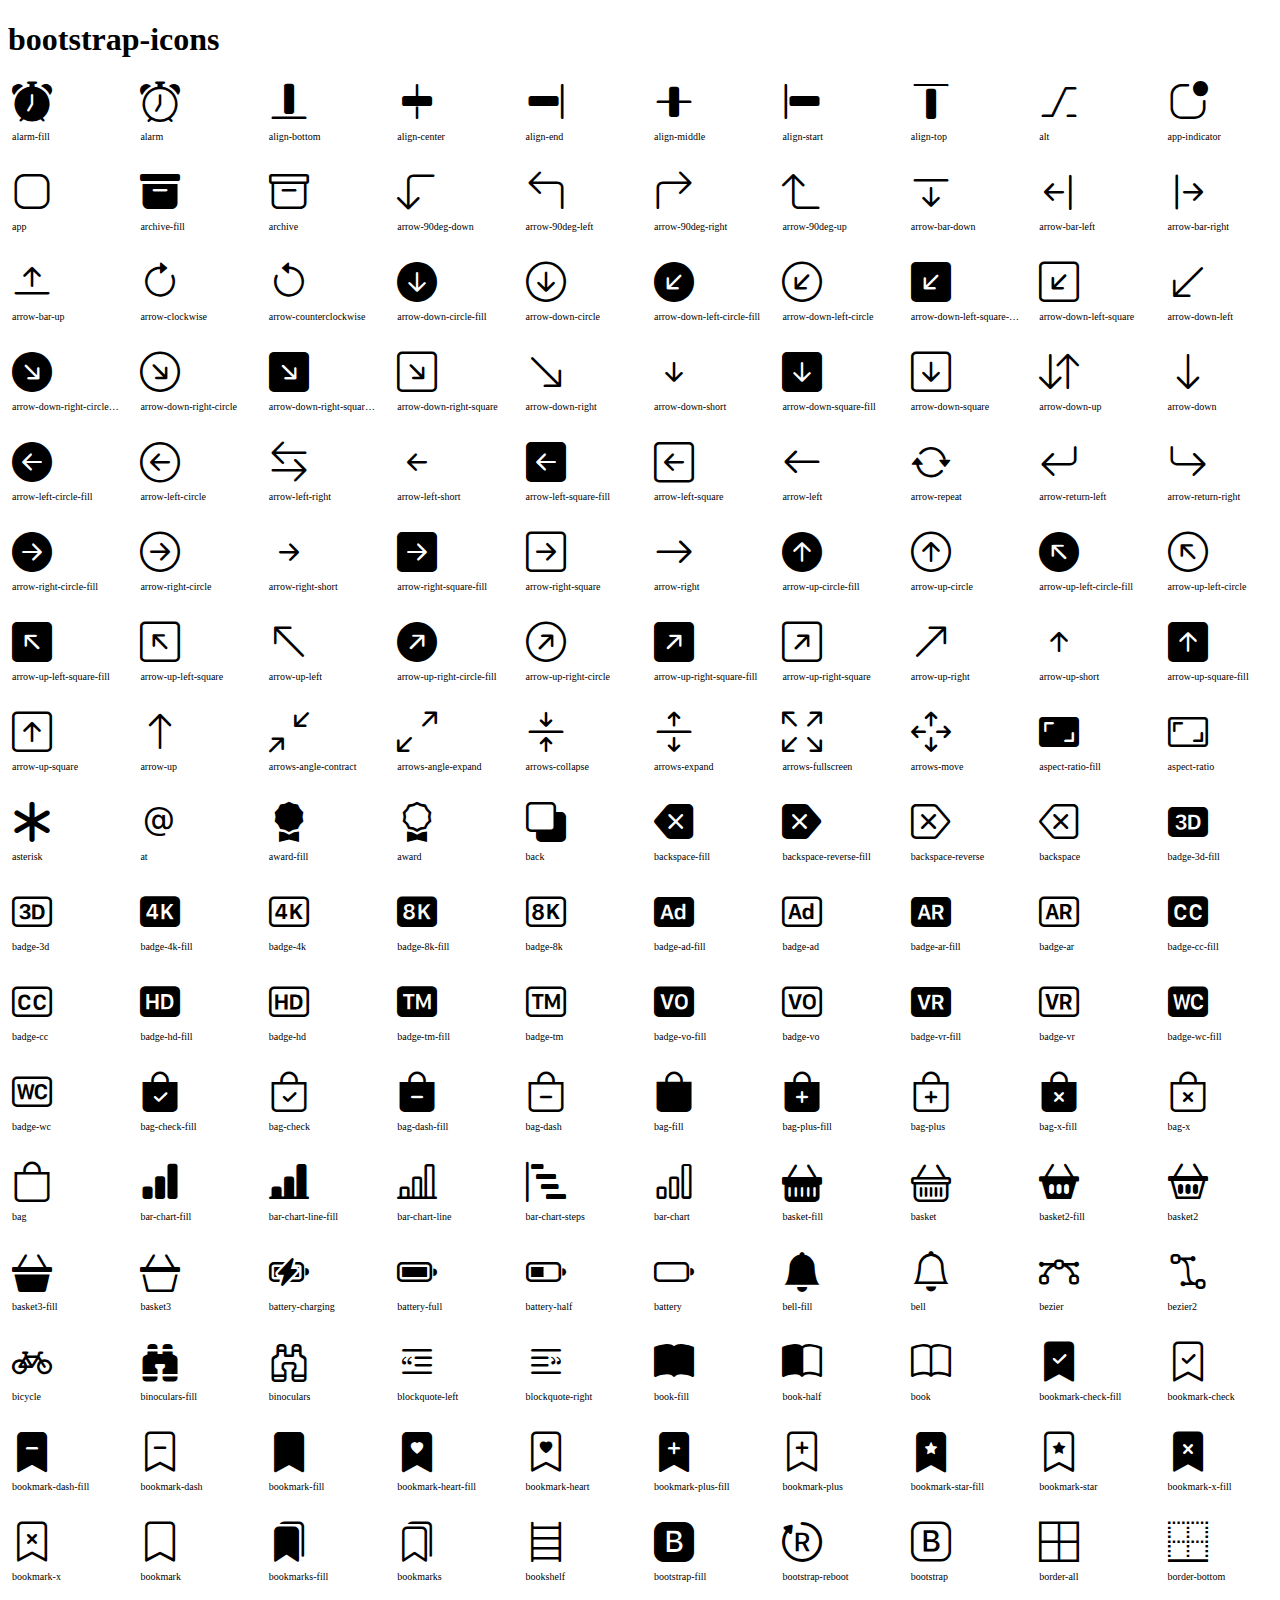
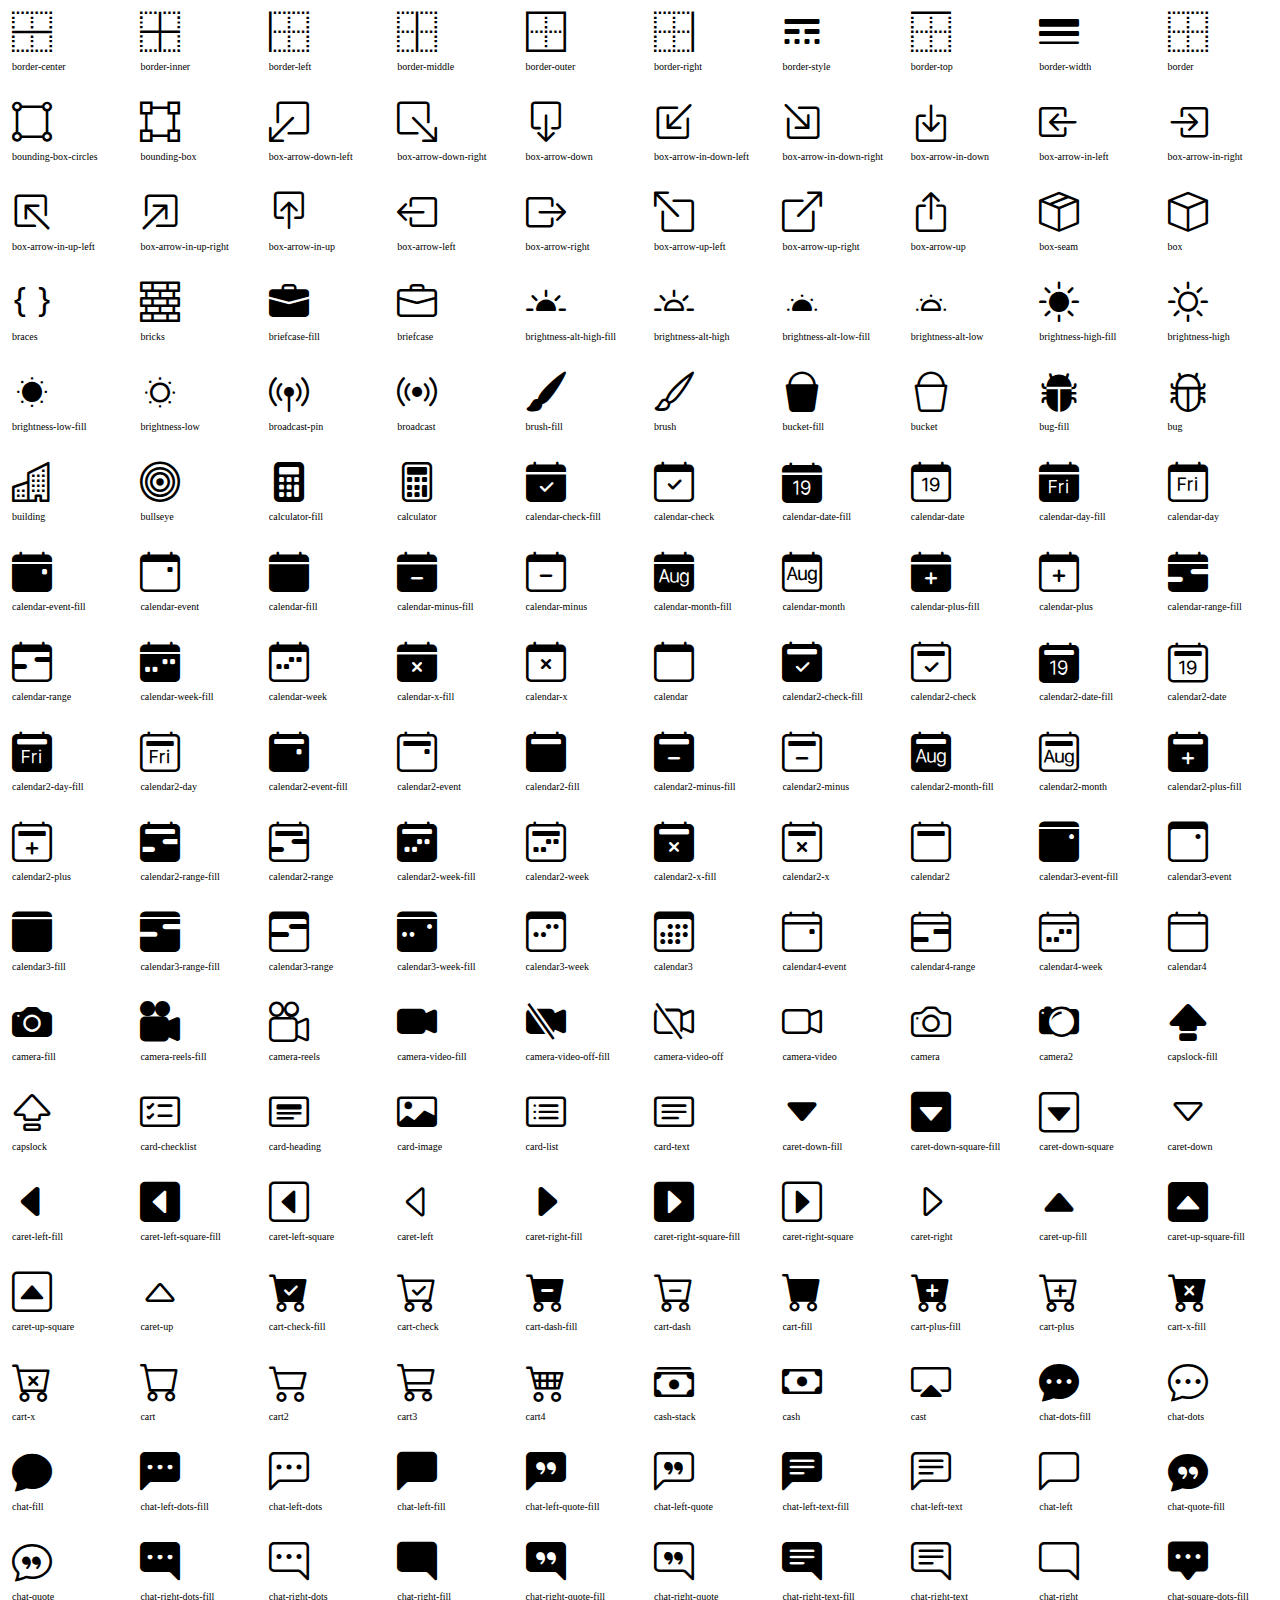
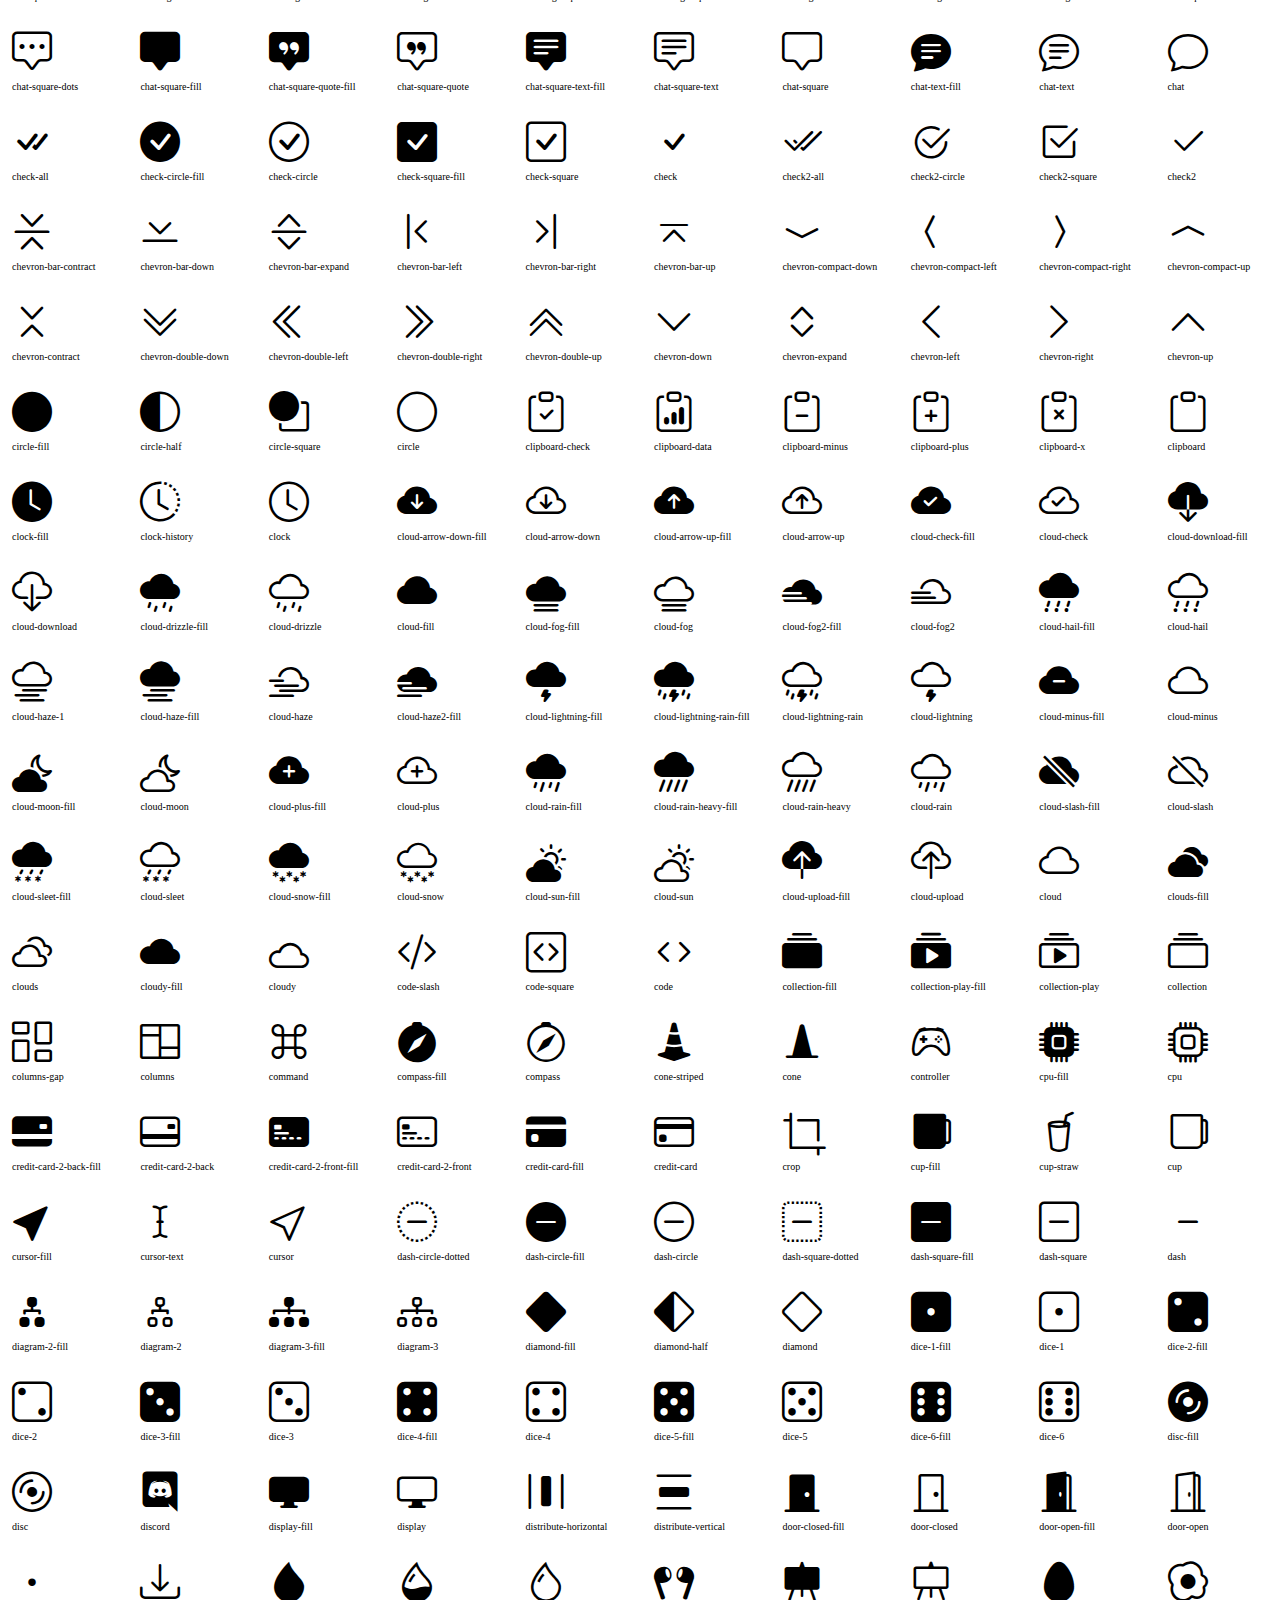
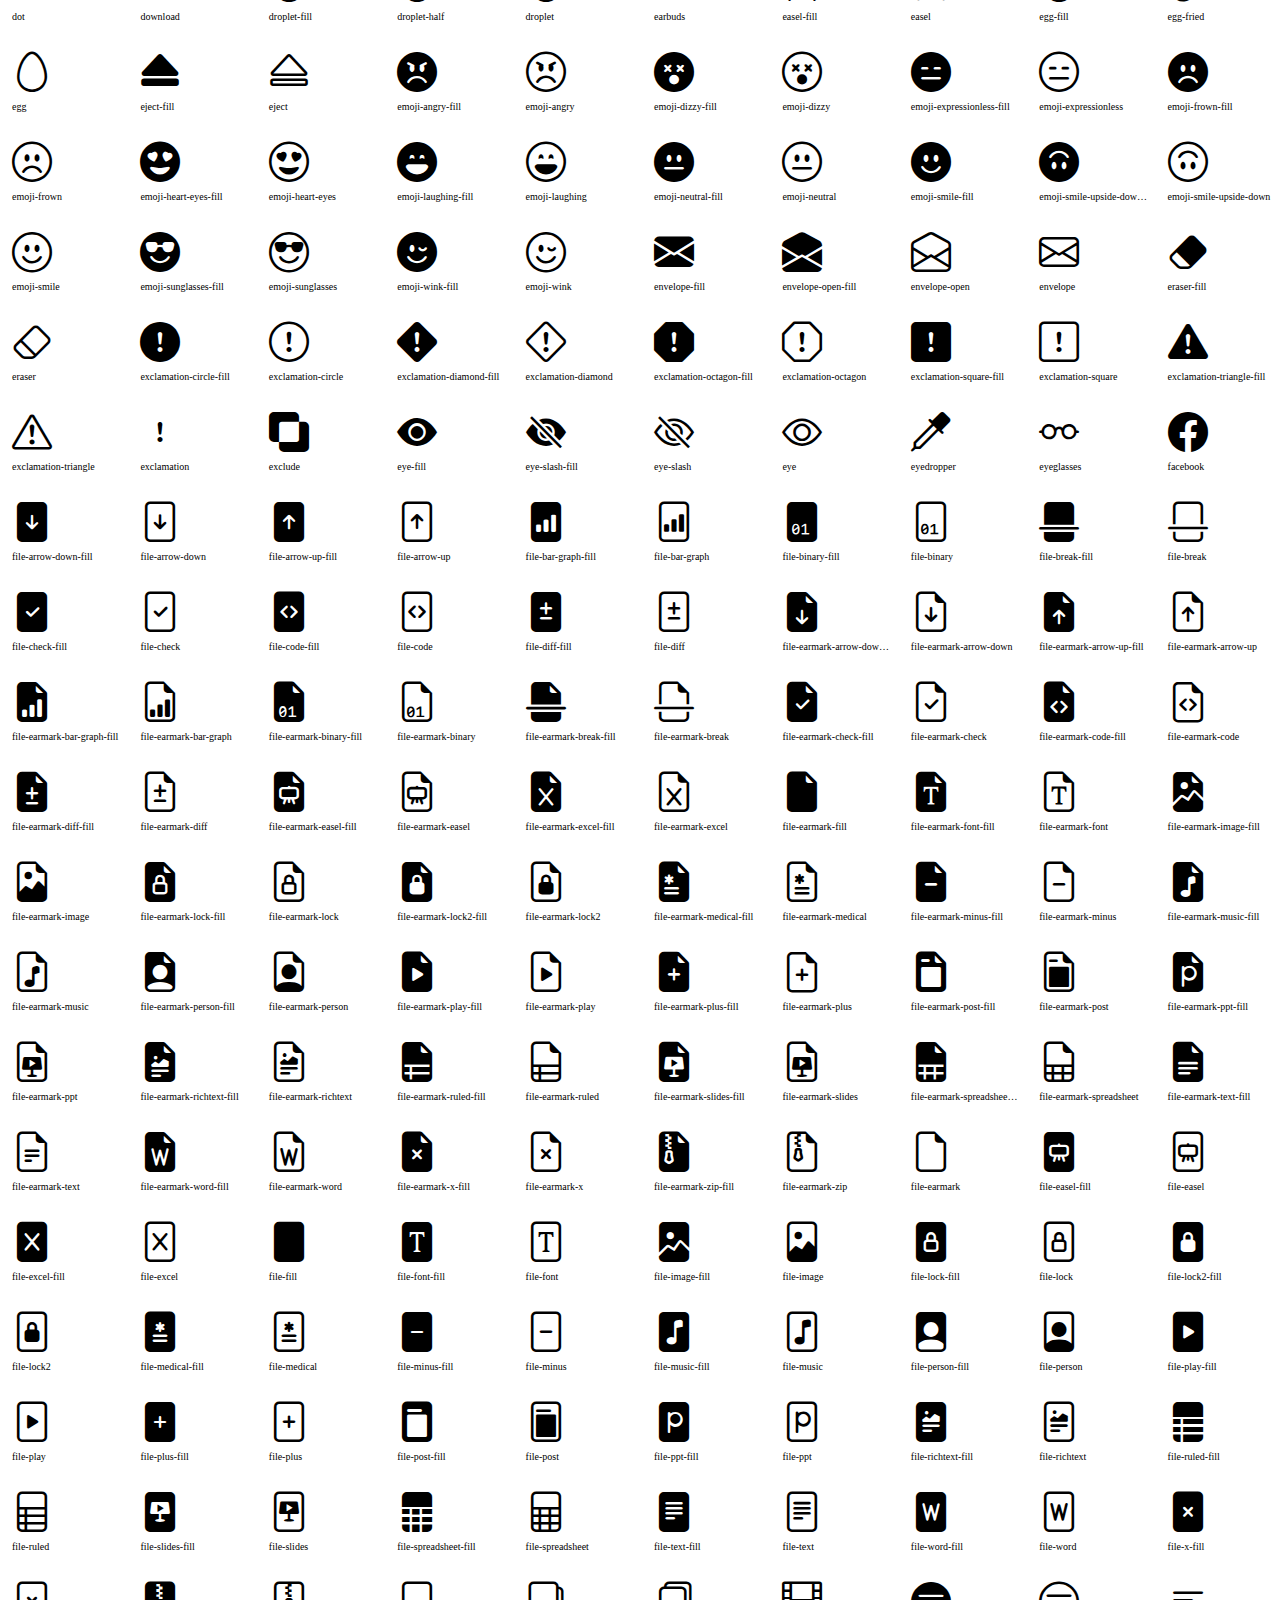
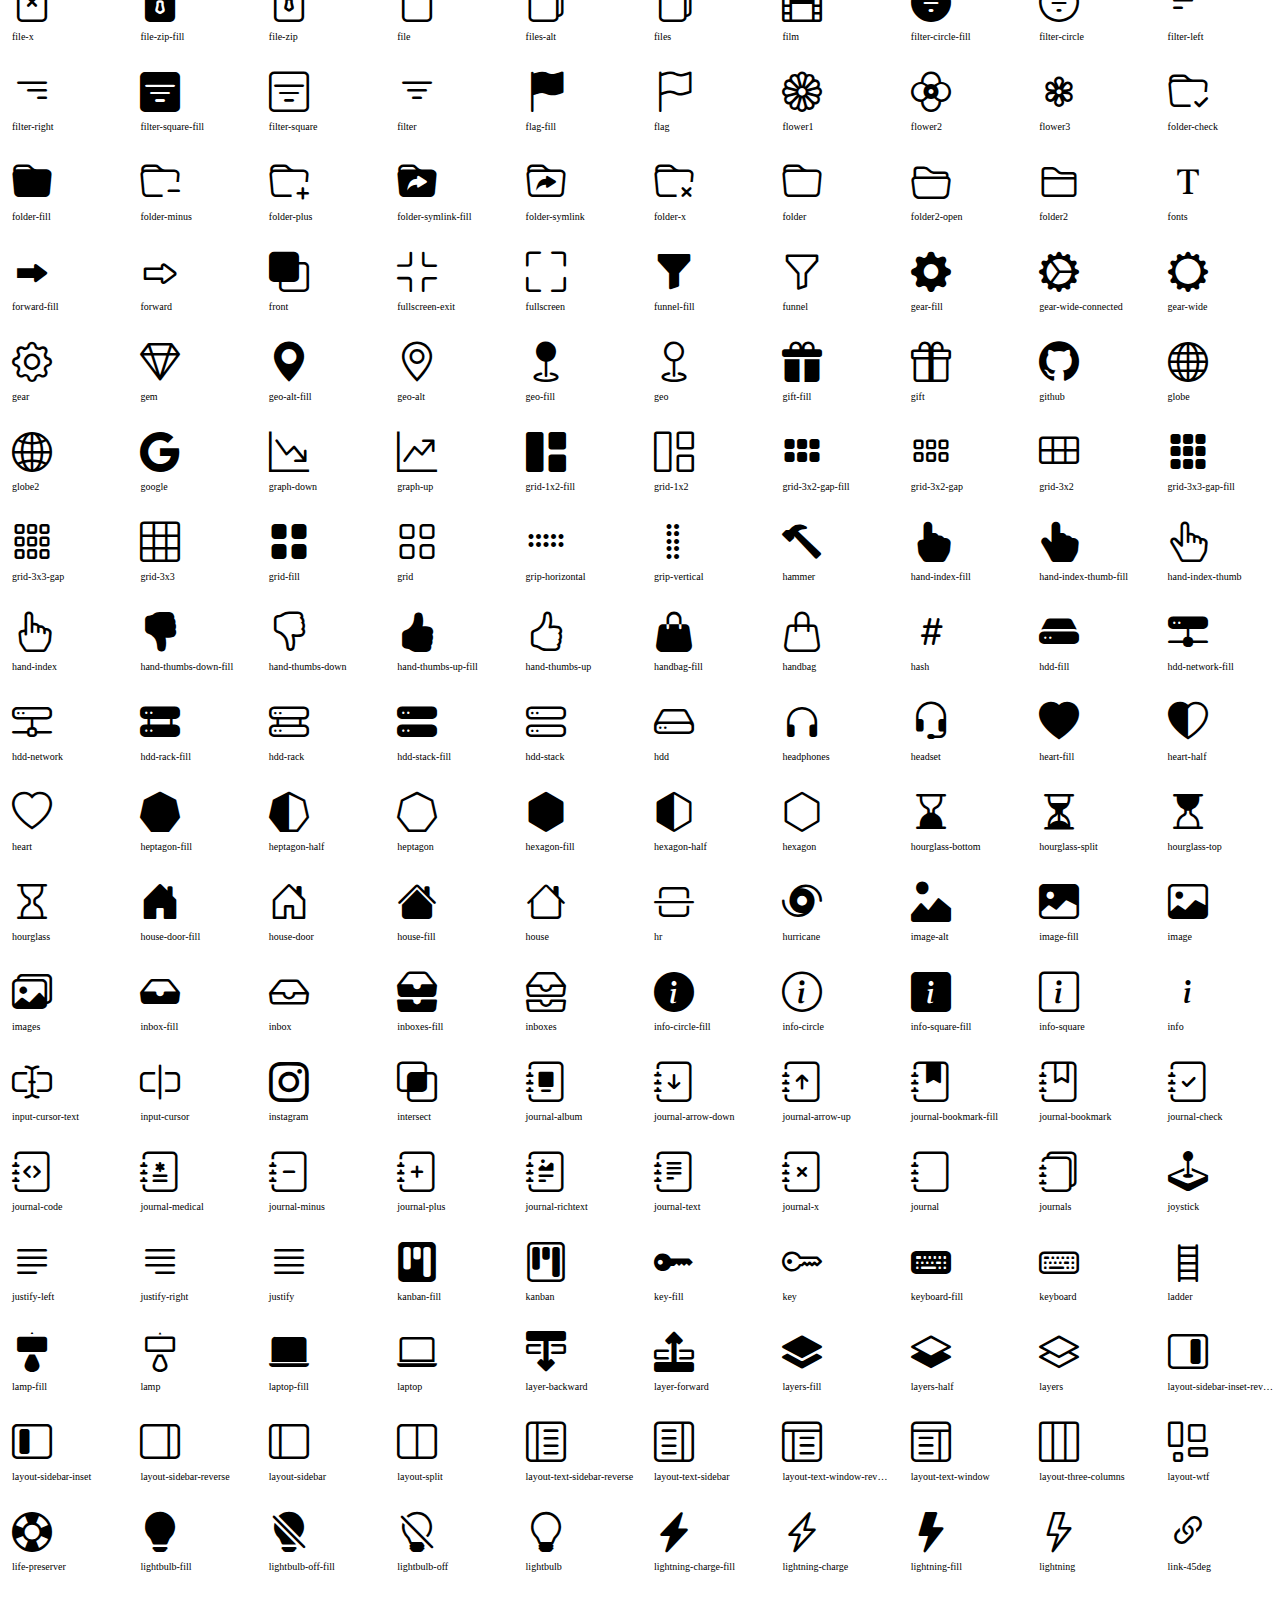
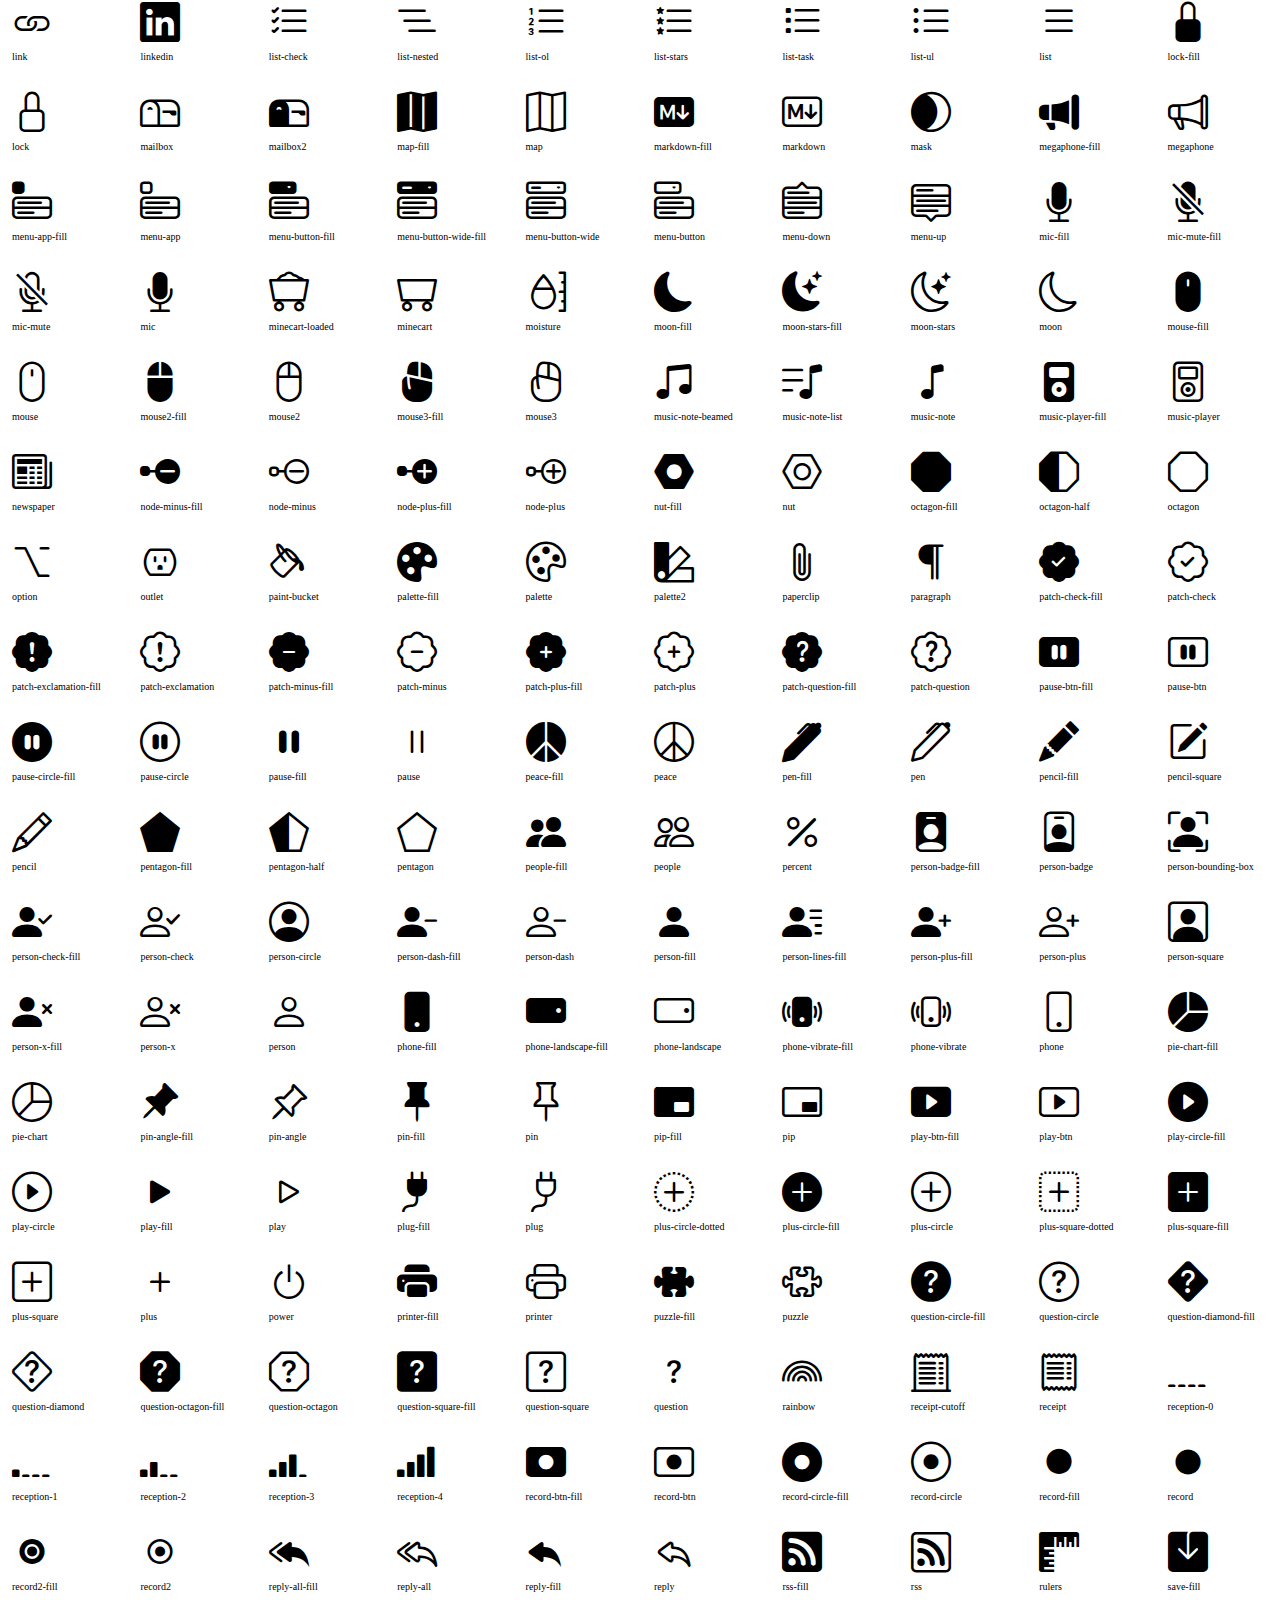
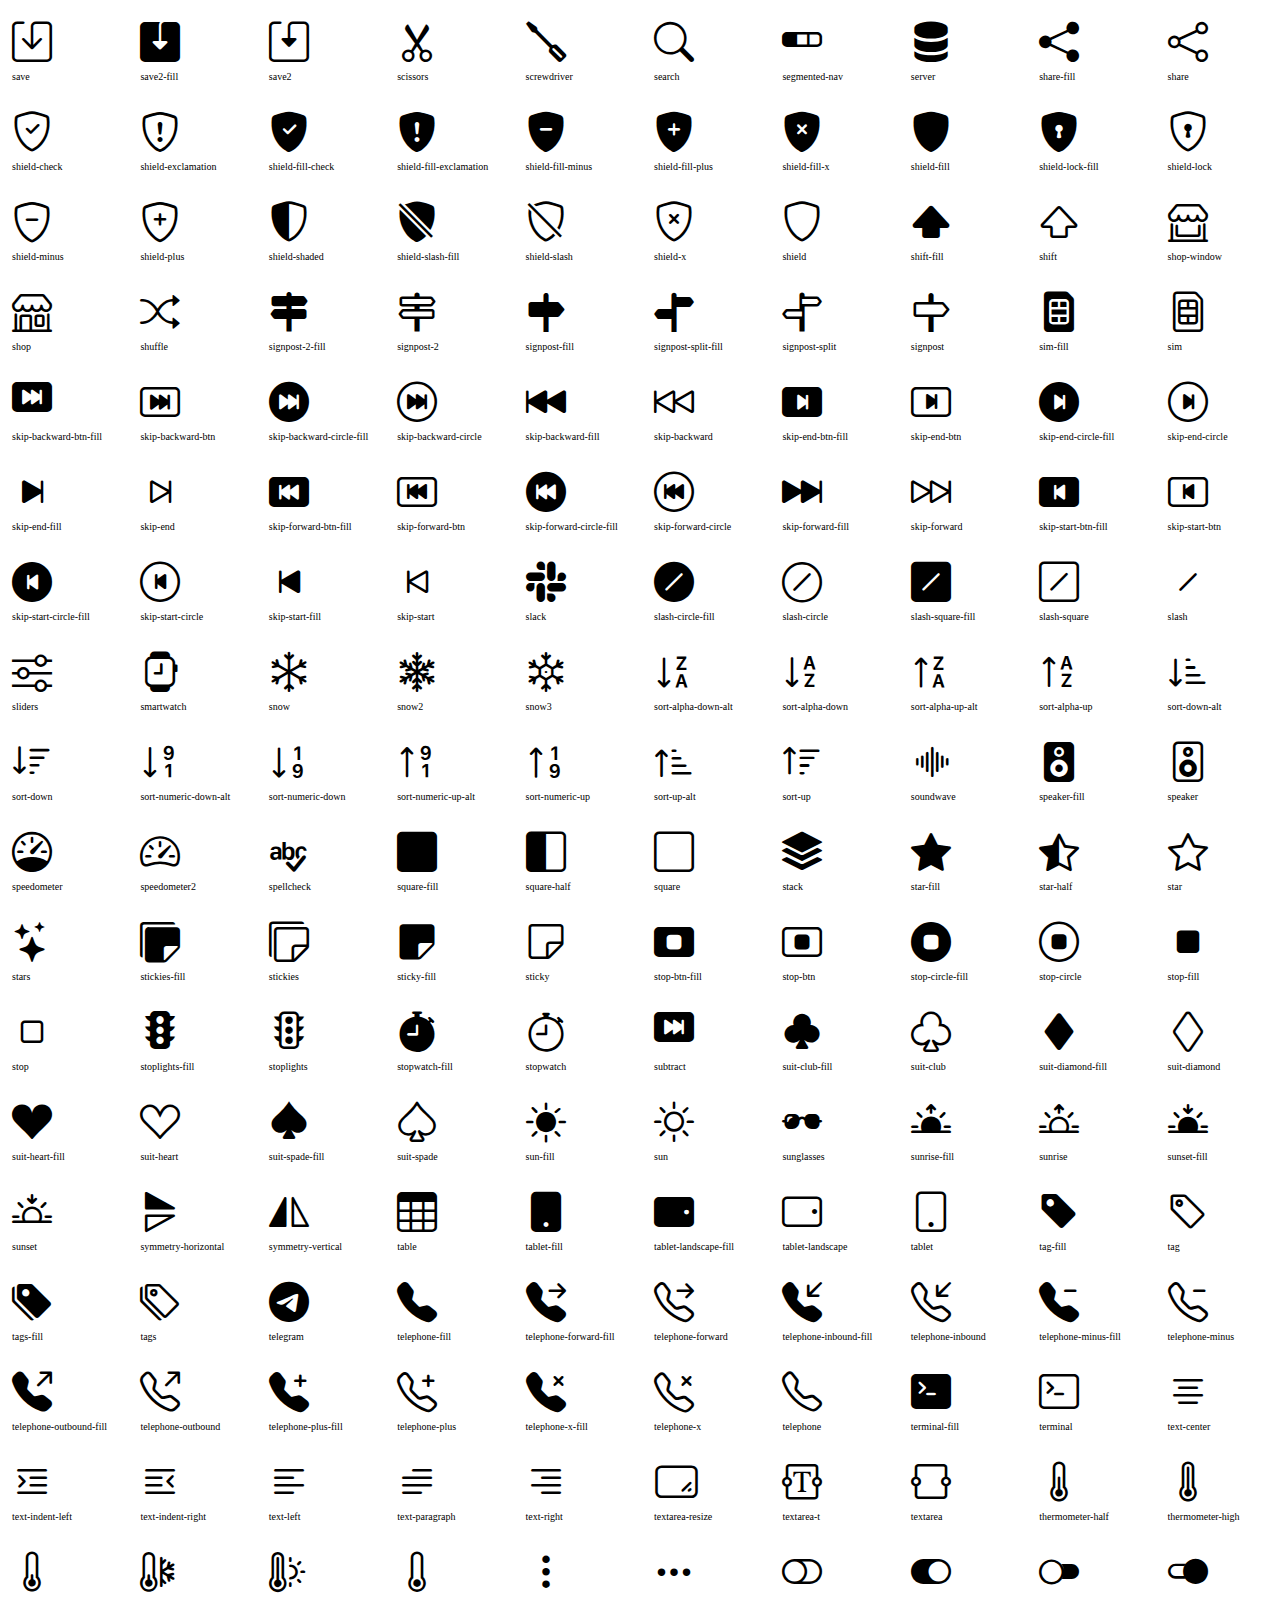
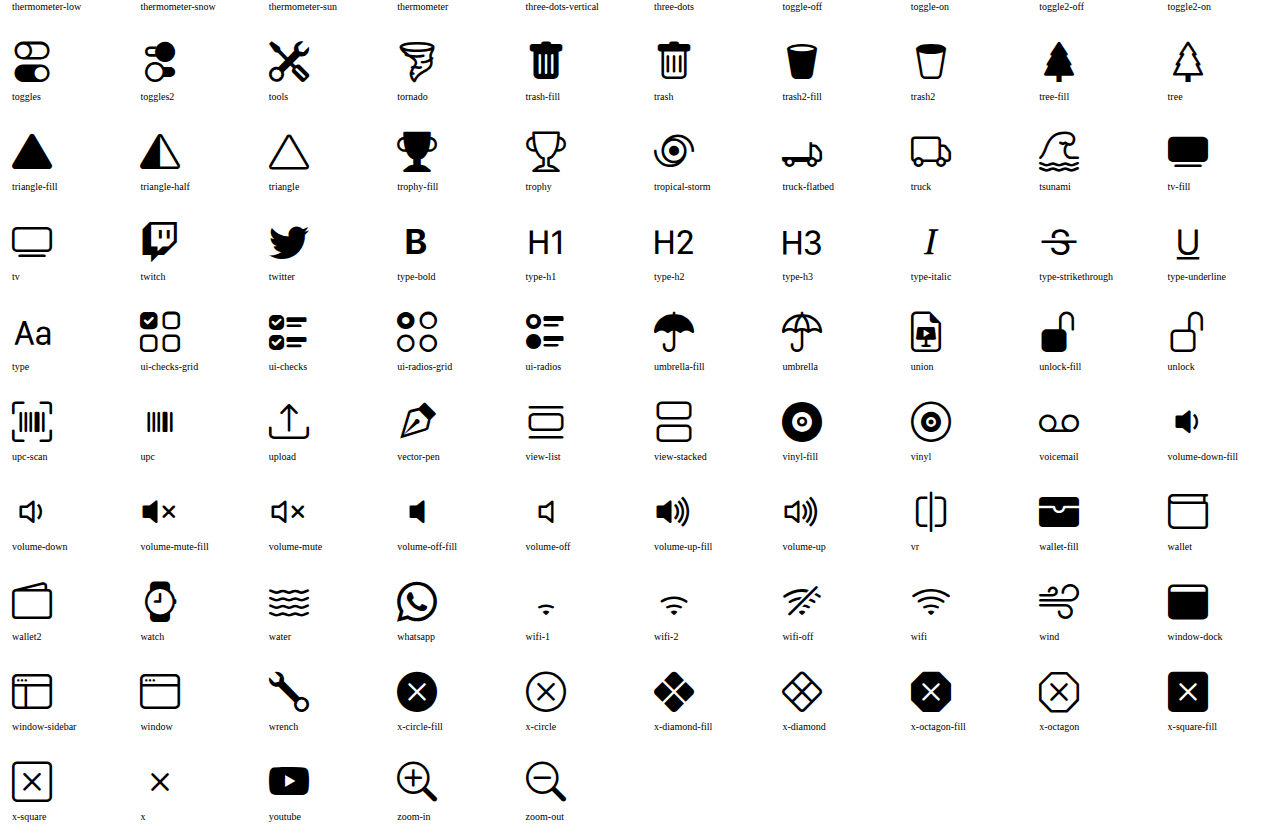
==== assets/vendor/bootstrap-icons/index.html @ e26aca8b "Portfolio website" ====
<!doctype html>
<html lang="en">
<head>
  <meta charset="utf-8">
  <title>bootstrap-icons</title>

  <style>
    .icons {
      display: grid;
      max-width: 100%;
      grid-template-columns: repeat(auto-fit, minmax(100px, 1fr) );
      gap: 1.25rem;
    }
    .icon {
      background-color: var(--bs-light);
      border-radius: .25rem;
    }
    .bi {
      margin: .25rem;
      font-size: 2.5rem;
    }
    .label {
      font-family: var(--bs-font-monospace);
    }
    .label {
      display: inline-block;
      width: 100%;
      overflow: hidden;
      padding: .25rem;
      font-size: .625rem;
      text-overflow: ellipsis;
      white-space: nowrap;
    }
  </style>

  <link rel="stylesheet" href="/assets/css/bootstrap.min.css">
  <link rel="stylesheet" href="bootstrap-icons.css">
</head>
<body class="text-center">

  <h1>bootstrap-icons</h1>

  <div class="icons">
    <div class="icon">
      <i class="bi bi-alarm-fill"></i>
      <div class="label">alarm-fill</div>
    </div>
    <div class="icon">
      <i class="bi bi-alarm"></i>
      <div class="label">alarm</div>
    </div>
    <div class="icon">
      <i class="bi bi-align-bottom"></i>
      <div class="label">align-bottom</div>
    </div>
    <div class="icon">
      <i class="bi bi-align-center"></i>
      <div class="label">align-center</div>
    </div>
    <div class="icon">
      <i class="bi bi-align-end"></i>
      <div class="label">align-end</div>
    </div>
    <div class="icon">
      <i class="bi bi-align-middle"></i>
      <div class="label">align-middle</div>
    </div>
    <div class="icon">
      <i class="bi bi-align-start"></i>
      <div class="label">align-start</div>
    </div>
    <div class="icon">
      <i class="bi bi-align-top"></i>
      <div class="label">align-top</div>
    </div>
    <div class="icon">
      <i class="bi bi-alt"></i>
      <div class="label">alt</div>
    </div>
    <div class="icon">
      <i class="bi bi-app-indicator"></i>
      <div class="label">app-indicator</div>
    </div>
    <div class="icon">
      <i class="bi bi-app"></i>
      <div class="label">app</div>
    </div>
    <div class="icon">
      <i class="bi bi-archive-fill"></i>
      <div class="label">archive-fill</div>
    </div>
    <div class="icon">
      <i class="bi bi-archive"></i>
      <div class="label">archive</div>
    </div>
    <div class="icon">
      <i class="bi bi-arrow-90deg-down"></i>
      <div class="label">arrow-90deg-down</div>
    </div>
    <div class="icon">
      <i class="bi bi-arrow-90deg-left"></i>
      <div class="label">arrow-90deg-left</div>
    </div>
    <div class="icon">
      <i class="bi bi-arrow-90deg-right"></i>
      <div class="label">arrow-90deg-right</div>
    </div>
    <div class="icon">
      <i class="bi bi-arrow-90deg-up"></i>
      <div class="label">arrow-90deg-up</div>
    </div>
    <div class="icon">
      <i class="bi bi-arrow-bar-down"></i>
      <div class="label">arrow-bar-down</div>
    </div>
    <div class="icon">
      <i class="bi bi-arrow-bar-left"></i>
      <div class="label">arrow-bar-left</div>
    </div>
    <div class="icon">
      <i class="bi bi-arrow-bar-right"></i>
      <div class="label">arrow-bar-right</div>
    </div>
    <div class="icon">
      <i class="bi bi-arrow-bar-up"></i>
      <div class="label">arrow-bar-up</div>
    </div>
    <div class="icon">
      <i class="bi bi-arrow-clockwise"></i>
      <div class="label">arrow-clockwise</div>
    </div>
    <div class="icon">
      <i class="bi bi-arrow-counterclockwise"></i>
      <div class="label">arrow-counterclockwise</div>
    </div>
    <div class="icon">
      <i class="bi bi-arrow-down-circle-fill"></i>
      <div class="label">arrow-down-circle-fill</div>
    </div>
    <div class="icon">
      <i class="bi bi-arrow-down-circle"></i>
      <div class="label">arrow-down-circle</div>
    </div>
    <div class="icon">
      <i class="bi bi-arrow-down-left-circle-fill"></i>
      <div class="label">arrow-down-left-circle-fill</div>
    </div>
    <div class="icon">
      <i class="bi bi-arrow-down-left-circle"></i>
      <div class="label">arrow-down-left-circle</div>
    </div>
    <div class="icon">
      <i class="bi bi-arrow-down-left-square-fill"></i>
      <div class="label">arrow-down-left-square-fill</div>
    </div>
    <div class="icon">
      <i class="bi bi-arrow-down-left-square"></i>
      <div class="label">arrow-down-left-square</div>
    </div>
    <div class="icon">
      <i class="bi bi-arrow-down-left"></i>
      <div class="label">arrow-down-left</div>
    </div>
    <div class="icon">
      <i class="bi bi-arrow-down-right-circle-fill"></i>
      <div class="label">arrow-down-right-circle-fill</div>
    </div>
    <div class="icon">
      <i class="bi bi-arrow-down-right-circle"></i>
      <div class="label">arrow-down-right-circle</div>
    </div>
    <div class="icon">
      <i class="bi bi-arrow-down-right-square-fill"></i>
      <div class="label">arrow-down-right-square-fill</div>
    </div>
    <div class="icon">
      <i class="bi bi-arrow-down-right-square"></i>
      <div class="label">arrow-down-right-square</div>
    </div>
    <div class="icon">
      <i class="bi bi-arrow-down-right"></i>
      <div class="label">arrow-down-right</div>
    </div>
    <div class="icon">
      <i class="bi bi-arrow-down-short"></i>
      <div class="label">arrow-down-short</div>
    </div>
    <div class="icon">
      <i class="bi bi-arrow-down-square-fill"></i>
      <div class="label">arrow-down-square-fill</div>
    </div>
    <div class="icon">
      <i class="bi bi-arrow-down-square"></i>
      <div class="label">arrow-down-square</div>
    </div>
    <div class="icon">
      <i class="bi bi-arrow-down-up"></i>
      <div class="label">arrow-down-up</div>
    </div>
    <div class="icon">
      <i class="bi bi-arrow-down"></i>
      <div class="label">arrow-down</div>
    </div>
    <div class="icon">
      <i class="bi bi-arrow-left-circle-fill"></i>
      <div class="label">arrow-left-circle-fill</div>
    </div>
    <div class="icon">
      <i class="bi bi-arrow-left-circle"></i>
      <div class="label">arrow-left-circle</div>
    </div>
    <div class="icon">
      <i class="bi bi-arrow-left-right"></i>
      <div class="label">arrow-left-right</div>
    </div>
    <div class="icon">
      <i class="bi bi-arrow-left-short"></i>
      <div class="label">arrow-left-short</div>
    </div>
    <div class="icon">
      <i class="bi bi-arrow-left-square-fill"></i>
      <div class="label">arrow-left-square-fill</div>
    </div>
    <div class="icon">
      <i class="bi bi-arrow-left-square"></i>
      <div class="label">arrow-left-square</div>
    </div>
    <div class="icon">
      <i class="bi bi-arrow-left"></i>
      <div class="label">arrow-left</div>
    </div>
    <div class="icon">
      <i class="bi bi-arrow-repeat"></i>
      <div class="label">arrow-repeat</div>
    </div>
    <div class="icon">
      <i class="bi bi-arrow-return-left"></i>
      <div class="label">arrow-return-left</div>
    </div>
    <div class="icon">
      <i class="bi bi-arrow-return-right"></i>
      <div class="label">arrow-return-right</div>
    </div>
    <div class="icon">
      <i class="bi bi-arrow-right-circle-fill"></i>
      <div class="label">arrow-right-circle-fill</div>
    </div>
    <div class="icon">
      <i class="bi bi-arrow-right-circle"></i>
      <div class="label">arrow-right-circle</div>
    </div>
    <div class="icon">
      <i class="bi bi-arrow-right-short"></i>
      <div class="label">arrow-right-short</div>
    </div>
    <div class="icon">
      <i class="bi bi-arrow-right-square-fill"></i>
      <div class="label">arrow-right-square-fill</div>
    </div>
    <div class="icon">
      <i class="bi bi-arrow-right-square"></i>
      <div class="label">arrow-right-square</div>
    </div>
    <div class="icon">
      <i class="bi bi-arrow-right"></i>
      <div class="label">arrow-right</div>
    </div>
    <div class="icon">
      <i class="bi bi-arrow-up-circle-fill"></i>
      <div class="label">arrow-up-circle-fill</div>
    </div>
    <div class="icon">
      <i class="bi bi-arrow-up-circle"></i>
      <div class="label">arrow-up-circle</div>
    </div>
    <div class="icon">
      <i class="bi bi-arrow-up-left-circle-fill"></i>
      <div class="label">arrow-up-left-circle-fill</div>
    </div>
    <div class="icon">
      <i class="bi bi-arrow-up-left-circle"></i>
      <div class="label">arrow-up-left-circle</div>
    </div>
    <div class="icon">
      <i class="bi bi-arrow-up-left-square-fill"></i>
      <div class="label">arrow-up-left-square-fill</div>
    </div>
    <div class="icon">
      <i class="bi bi-arrow-up-left-square"></i>
      <div class="label">arrow-up-left-square</div>
    </div>
    <div class="icon">
      <i class="bi bi-arrow-up-left"></i>
      <div class="label">arrow-up-left</div>
    </div>
    <div class="icon">
      <i class="bi bi-arrow-up-right-circle-fill"></i>
      <div class="label">arrow-up-right-circle-fill</div>
    </div>
    <div class="icon">
      <i class="bi bi-arrow-up-right-circle"></i>
      <div class="label">arrow-up-right-circle</div>
    </div>
    <div class="icon">
      <i class="bi bi-arrow-up-right-square-fill"></i>
      <div class="label">arrow-up-right-square-fill</div>
    </div>
    <div class="icon">
      <i class="bi bi-arrow-up-right-square"></i>
      <div class="label">arrow-up-right-square</div>
    </div>
    <div class="icon">
      <i class="bi bi-arrow-up-right"></i>
      <div class="label">arrow-up-right</div>
    </div>
    <div class="icon">
      <i class="bi bi-arrow-up-short"></i>
      <div class="label">arrow-up-short</div>
    </div>
    <div class="icon">
      <i class="bi bi-arrow-up-square-fill"></i>
      <div class="label">arrow-up-square-fill</div>
    </div>
    <div class="icon">
      <i class="bi bi-arrow-up-square"></i>
      <div class="label">arrow-up-square</div>
    </div>
    <div class="icon">
      <i class="bi bi-arrow-up"></i>
      <div class="label">arrow-up</div>
    </div>
    <div class="icon">
      <i class="bi bi-arrows-angle-contract"></i>
      <div class="label">arrows-angle-contract</div>
    </div>
    <div class="icon">
      <i class="bi bi-arrows-angle-expand"></i>
      <div class="label">arrows-angle-expand</div>
    </div>
    <div class="icon">
      <i class="bi bi-arrows-collapse"></i>
      <div class="label">arrows-collapse</div>
    </div>
    <div class="icon">
      <i class="bi bi-arrows-expand"></i>
      <div class="label">arrows-expand</div>
    </div>
    <div class="icon">
      <i class="bi bi-arrows-fullscreen"></i>
      <div class="label">arrows-fullscreen</div>
    </div>
    <div class="icon">
      <i class="bi bi-arrows-move"></i>
      <div class="label">arrows-move</div>
    </div>
    <div class="icon">
      <i class="bi bi-aspect-ratio-fill"></i>
      <div class="label">aspect-ratio-fill</div>
    </div>
    <div class="icon">
      <i class="bi bi-aspect-ratio"></i>
      <div class="label">aspect-ratio</div>
    </div>
    <div class="icon">
      <i class="bi bi-asterisk"></i>
      <div class="label">asterisk</div>
    </div>
    <div class="icon">
      <i class="bi bi-at"></i>
      <div class="label">at</div>
    </div>
    <div class="icon">
      <i class="bi bi-award-fill"></i>
      <div class="label">award-fill</div>
    </div>
    <div class="icon">
      <i class="bi bi-award"></i>
      <div class="label">award</div>
    </div>
    <div class="icon">
      <i class="bi bi-back"></i>
      <div class="label">back</div>
    </div>
    <div class="icon">
      <i class="bi bi-backspace-fill"></i>
      <div class="label">backspace-fill</div>
    </div>
    <div class="icon">
      <i class="bi bi-backspace-reverse-fill"></i>
      <div class="label">backspace-reverse-fill</div>
    </div>
    <div class="icon">
      <i class="bi bi-backspace-reverse"></i>
      <div class="label">backspace-reverse</div>
    </div>
    <div class="icon">
      <i class="bi bi-backspace"></i>
      <div class="label">backspace</div>
    </div>
    <div class="icon">
      <i class="bi bi-badge-3d-fill"></i>
      <div class="label">badge-3d-fill</div>
    </div>
    <div class="icon">
      <i class="bi bi-badge-3d"></i>
      <div class="label">badge-3d</div>
    </div>
    <div class="icon">
      <i class="bi bi-badge-4k-fill"></i>
      <div class="label">badge-4k-fill</div>
    </div>
    <div class="icon">
      <i class="bi bi-badge-4k"></i>
      <div class="label">badge-4k</div>
    </div>
    <div class="icon">
      <i class="bi bi-badge-8k-fill"></i>
      <div class="label">badge-8k-fill</div>
    </div>
    <div class="icon">
      <i class="bi bi-badge-8k"></i>
      <div class="label">badge-8k</div>
    </div>
    <div class="icon">
      <i class="bi bi-badge-ad-fill"></i>
      <div class="label">badge-ad-fill</div>
    </div>
    <div class="icon">
      <i class="bi bi-badge-ad"></i>
      <div class="label">badge-ad</div>
    </div>
    <div class="icon">
      <i class="bi bi-badge-ar-fill"></i>
      <div class="label">badge-ar-fill</div>
    </div>
    <div class="icon">
      <i class="bi bi-badge-ar"></i>
      <div class="label">badge-ar</div>
    </div>
    <div class="icon">
      <i class="bi bi-badge-cc-fill"></i>
      <div class="label">badge-cc-fill</div>
    </div>
    <div class="icon">
      <i class="bi bi-badge-cc"></i>
      <div class="label">badge-cc</div>
    </div>
    <div class="icon">
      <i class="bi bi-badge-hd-fill"></i>
      <div class="label">badge-hd-fill</div>
    </div>
    <div class="icon">
      <i class="bi bi-badge-hd"></i>
      <div class="label">badge-hd</div>
    </div>
    <div class="icon">
      <i class="bi bi-badge-tm-fill"></i>
      <div class="label">badge-tm-fill</div>
    </div>
    <div class="icon">
      <i class="bi bi-badge-tm"></i>
      <div class="label">badge-tm</div>
    </div>
    <div class="icon">
      <i class="bi bi-badge-vo-fill"></i>
      <div class="label">badge-vo-fill</div>
    </div>
    <div class="icon">
      <i class="bi bi-badge-vo"></i>
      <div class="label">badge-vo</div>
    </div>
    <div class="icon">
      <i class="bi bi-badge-vr-fill"></i>
      <div class="label">badge-vr-fill</div>
    </div>
    <div class="icon">
      <i class="bi bi-badge-vr"></i>
      <div class="label">badge-vr</div>
    </div>
    <div class="icon">
      <i class="bi bi-badge-wc-fill"></i>
      <div class="label">badge-wc-fill</div>
    </div>
    <div class="icon">
      <i class="bi bi-badge-wc"></i>
      <div class="label">badge-wc</div>
    </div>
    <div class="icon">
      <i class="bi bi-bag-check-fill"></i>
      <div class="label">bag-check-fill</div>
    </div>
    <div class="icon">
      <i class="bi bi-bag-check"></i>
      <div class="label">bag-check</div>
    </div>
    <div class="icon">
      <i class="bi bi-bag-dash-fill"></i>
      <div class="label">bag-dash-fill</div>
    </div>
    <div class="icon">
      <i class="bi bi-bag-dash"></i>
      <div class="label">bag-dash</div>
    </div>
    <div class="icon">
      <i class="bi bi-bag-fill"></i>
      <div class="label">bag-fill</div>
    </div>
    <div class="icon">
      <i class="bi bi-bag-plus-fill"></i>
      <div class="label">bag-plus-fill</div>
    </div>
    <div class="icon">
      <i class="bi bi-bag-plus"></i>
      <div class="label">bag-plus</div>
    </div>
    <div class="icon">
      <i class="bi bi-bag-x-fill"></i>
      <div class="label">bag-x-fill</div>
    </div>
    <div class="icon">
      <i class="bi bi-bag-x"></i>
      <div class="label">bag-x</div>
    </div>
    <div class="icon">
      <i class="bi bi-bag"></i>
      <div class="label">bag</div>
    </div>
    <div class="icon">
      <i class="bi bi-bar-chart-fill"></i>
      <div class="label">bar-chart-fill</div>
    </div>
    <div class="icon">
      <i class="bi bi-bar-chart-line-fill"></i>
      <div class="label">bar-chart-line-fill</div>
    </div>
    <div class="icon">
      <i class="bi bi-bar-chart-line"></i>
      <div class="label">bar-chart-line</div>
    </div>
    <div class="icon">
      <i class="bi bi-bar-chart-steps"></i>
      <div class="label">bar-chart-steps</div>
    </div>
    <div class="icon">
      <i class="bi bi-bar-chart"></i>
      <div class="label">bar-chart</div>
    </div>
    <div class="icon">
      <i class="bi bi-basket-fill"></i>
      <div class="label">basket-fill</div>
    </div>
    <div class="icon">
      <i class="bi bi-basket"></i>
      <div class="label">basket</div>
    </div>
    <div class="icon">
      <i class="bi bi-basket2-fill"></i>
      <div class="label">basket2-fill</div>
    </div>
    <div class="icon">
      <i class="bi bi-basket2"></i>
      <div class="label">basket2</div>
    </div>
    <div class="icon">
      <i class="bi bi-basket3-fill"></i>
      <div class="label">basket3-fill</div>
    </div>
    <div class="icon">
      <i class="bi bi-basket3"></i>
      <div class="label">basket3</div>
    </div>
    <div class="icon">
      <i class="bi bi-battery-charging"></i>
      <div class="label">battery-charging</div>
    </div>
    <div class="icon">
      <i class="bi bi-battery-full"></i>
      <div class="label">battery-full</div>
    </div>
    <div class="icon">
      <i class="bi bi-battery-half"></i>
      <div class="label">battery-half</div>
    </div>
    <div class="icon">
      <i class="bi bi-battery"></i>
      <div class="label">battery</div>
    </div>
    <div class="icon">
      <i class="bi bi-bell-fill"></i>
      <div class="label">bell-fill</div>
    </div>
    <div class="icon">
      <i class="bi bi-bell"></i>
      <div class="label">bell</div>
    </div>
    <div class="icon">
      <i class="bi bi-bezier"></i>
      <div class="label">bezier</div>
    </div>
    <div class="icon">
      <i class="bi bi-bezier2"></i>
      <div class="label">bezier2</div>
    </div>
    <div class="icon">
      <i class="bi bi-bicycle"></i>
      <div class="label">bicycle</div>
    </div>
    <div class="icon">
      <i class="bi bi-binoculars-fill"></i>
      <div class="label">binoculars-fill</div>
    </div>
    <div class="icon">
      <i class="bi bi-binoculars"></i>
      <div class="label">binoculars</div>
    </div>
    <div class="icon">
      <i class="bi bi-blockquote-left"></i>
      <div class="label">blockquote-left</div>
    </div>
    <div class="icon">
      <i class="bi bi-blockquote-right"></i>
      <div class="label">blockquote-right</div>
    </div>
    <div class="icon">
      <i class="bi bi-book-fill"></i>
      <div class="label">book-fill</div>
    </div>
    <div class="icon">
      <i class="bi bi-book-half"></i>
      <div class="label">book-half</div>
    </div>
    <div class="icon">
      <i class="bi bi-book"></i>
      <div class="label">book</div>
    </div>
    <div class="icon">
      <i class="bi bi-bookmark-check-fill"></i>
      <div class="label">bookmark-check-fill</div>
    </div>
    <div class="icon">
      <i class="bi bi-bookmark-check"></i>
      <div class="label">bookmark-check</div>
    </div>
    <div class="icon">
      <i class="bi bi-bookmark-dash-fill"></i>
      <div class="label">bookmark-dash-fill</div>
    </div>
    <div class="icon">
      <i class="bi bi-bookmark-dash"></i>
      <div class="label">bookmark-dash</div>
    </div>
    <div class="icon">
      <i class="bi bi-bookmark-fill"></i>
      <div class="label">bookmark-fill</div>
    </div>
    <div class="icon">
      <i class="bi bi-bookmark-heart-fill"></i>
      <div class="label">bookmark-heart-fill</div>
    </div>
    <div class="icon">
      <i class="bi bi-bookmark-heart"></i>
      <div class="label">bookmark-heart</div>
    </div>
    <div class="icon">
      <i class="bi bi-bookmark-plus-fill"></i>
      <div class="label">bookmark-plus-fill</div>
    </div>
    <div class="icon">
      <i class="bi bi-bookmark-plus"></i>
      <div class="label">bookmark-plus</div>
    </div>
    <div class="icon">
      <i class="bi bi-bookmark-star-fill"></i>
      <div class="label">bookmark-star-fill</div>
    </div>
    <div class="icon">
      <i class="bi bi-bookmark-star"></i>
      <div class="label">bookmark-star</div>
    </div>
    <div class="icon">
      <i class="bi bi-bookmark-x-fill"></i>
      <div class="label">bookmark-x-fill</div>
    </div>
    <div class="icon">
      <i class="bi bi-bookmark-x"></i>
      <div class="label">bookmark-x</div>
    </div>
    <div class="icon">
      <i class="bi bi-bookmark"></i>
      <div class="label">bookmark</div>
    </div>
    <div class="icon">
      <i class="bi bi-bookmarks-fill"></i>
      <div class="label">bookmarks-fill</div>
    </div>
    <div class="icon">
      <i class="bi bi-bookmarks"></i>
      <div class="label">bookmarks</div>
    </div>
    <div class="icon">
      <i class="bi bi-bookshelf"></i>
      <div class="label">bookshelf</div>
    </div>
    <div class="icon">
      <i class="bi bi-bootstrap-fill"></i>
      <div class="label">bootstrap-fill</div>
    </div>
    <div class="icon">
      <i class="bi bi-bootstrap-reboot"></i>
      <div class="label">bootstrap-reboot</div>
    </div>
    <div class="icon">
      <i class="bi bi-bootstrap"></i>
      <div class="label">bootstrap</div>
    </div>
    <div class="icon">
      <i class="bi bi-border-all"></i>
      <div class="label">border-all</div>
    </div>
    <div class="icon">
      <i class="bi bi-border-bottom"></i>
      <div class="label">border-bottom</div>
    </div>
    <div class="icon">
      <i class="bi bi-border-center"></i>
      <div class="label">border-center</div>
    </div>
    <div class="icon">
      <i class="bi bi-border-inner"></i>
      <div class="label">border-inner</div>
    </div>
    <div class="icon">
      <i class="bi bi-border-left"></i>
      <div class="label">border-left</div>
    </div>
    <div class="icon">
      <i class="bi bi-border-middle"></i>
      <div class="label">border-middle</div>
    </div>
    <div class="icon">
      <i class="bi bi-border-outer"></i>
      <div class="label">border-outer</div>
    </div>
    <div class="icon">
      <i class="bi bi-border-right"></i>
      <div class="label">border-right</div>
    </div>
    <div class="icon">
      <i class="bi bi-border-style"></i>
      <div class="label">border-style</div>
    </div>
    <div class="icon">
      <i class="bi bi-border-top"></i>
      <div class="label">border-top</div>
    </div>
    <div class="icon">
      <i class="bi bi-border-width"></i>
      <div class="label">border-width</div>
    </div>
    <div class="icon">
      <i class="bi bi-border"></i>
      <div class="label">border</div>
    </div>
    <div class="icon">
      <i class="bi bi-bounding-box-circles"></i>
      <div class="label">bounding-box-circles</div>
    </div>
    <div class="icon">
      <i class="bi bi-bounding-box"></i>
      <div class="label">bounding-box</div>
    </div>
    <div class="icon">
      <i class="bi bi-box-arrow-down-left"></i>
      <div class="label">box-arrow-down-left</div>
    </div>
    <div class="icon">
      <i class="bi bi-box-arrow-down-right"></i>
      <div class="label">box-arrow-down-right</div>
    </div>
    <div class="icon">
      <i class="bi bi-box-arrow-down"></i>
      <div class="label">box-arrow-down</div>
    </div>
    <div class="icon">
      <i class="bi bi-box-arrow-in-down-left"></i>
      <div class="label">box-arrow-in-down-left</div>
    </div>
    <div class="icon">
      <i class="bi bi-box-arrow-in-down-right"></i>
      <div class="label">box-arrow-in-down-right</div>
    </div>
    <div class="icon">
      <i class="bi bi-box-arrow-in-down"></i>
      <div class="label">box-arrow-in-down</div>
    </div>
    <div class="icon">
      <i class="bi bi-box-arrow-in-left"></i>
      <div class="label">box-arrow-in-left</div>
    </div>
    <div class="icon">
      <i class="bi bi-box-arrow-in-right"></i>
      <div class="label">box-arrow-in-right</div>
    </div>
    <div class="icon">
      <i class="bi bi-box-arrow-in-up-left"></i>
      <div class="label">box-arrow-in-up-left</div>
    </div>
    <div class="icon">
      <i class="bi bi-box-arrow-in-up-right"></i>
      <div class="label">box-arrow-in-up-right</div>
    </div>
    <div class="icon">
      <i class="bi bi-box-arrow-in-up"></i>
      <div class="label">box-arrow-in-up</div>
    </div>
    <div class="icon">
      <i class="bi bi-box-arrow-left"></i>
      <div class="label">box-arrow-left</div>
    </div>
    <div class="icon">
      <i class="bi bi-box-arrow-right"></i>
      <div class="label">box-arrow-right</div>
    </div>
    <div class="icon">
      <i class="bi bi-box-arrow-up-left"></i>
      <div class="label">box-arrow-up-left</div>
    </div>
    <div class="icon">
      <i class="bi bi-box-arrow-up-right"></i>
      <div class="label">box-arrow-up-right</div>
    </div>
    <div class="icon">
      <i class="bi bi-box-arrow-up"></i>
      <div class="label">box-arrow-up</div>
    </div>
    <div class="icon">
      <i class="bi bi-box-seam"></i>
      <div class="label">box-seam</div>
    </div>
    <div class="icon">
      <i class="bi bi-box"></i>
      <div class="label">box</div>
    </div>
    <div class="icon">
      <i class="bi bi-braces"></i>
      <div class="label">braces</div>
    </div>
    <div class="icon">
      <i class="bi bi-bricks"></i>
      <div class="label">bricks</div>
    </div>
    <div class="icon">
      <i class="bi bi-briefcase-fill"></i>
      <div class="label">briefcase-fill</div>
    </div>
    <div class="icon">
      <i class="bi bi-briefcase"></i>
      <div class="label">briefcase</div>
    </div>
    <div class="icon">
      <i class="bi bi-brightness-alt-high-fill"></i>
      <div class="label">brightness-alt-high-fill</div>
    </div>
    <div class="icon">
      <i class="bi bi-brightness-alt-high"></i>
      <div class="label">brightness-alt-high</div>
    </div>
    <div class="icon">
      <i class="bi bi-brightness-alt-low-fill"></i>
      <div class="label">brightness-alt-low-fill</div>
    </div>
    <div class="icon">
      <i class="bi bi-brightness-alt-low"></i>
      <div class="label">brightness-alt-low</div>
    </div>
    <div class="icon">
      <i class="bi bi-brightness-high-fill"></i>
      <div class="label">brightness-high-fill</div>
    </div>
    <div class="icon">
      <i class="bi bi-brightness-high"></i>
      <div class="label">brightness-high</div>
    </div>
    <div class="icon">
      <i class="bi bi-brightness-low-fill"></i>
      <div class="label">brightness-low-fill</div>
    </div>
    <div class="icon">
      <i class="bi bi-brightness-low"></i>
      <div class="label">brightness-low</div>
    </div>
    <div class="icon">
      <i class="bi bi-broadcast-pin"></i>
      <div class="label">broadcast-pin</div>
    </div>
    <div class="icon">
      <i class="bi bi-broadcast"></i>
      <div class="label">broadcast</div>
    </div>
    <div class="icon">
      <i class="bi bi-brush-fill"></i>
      <div class="label">brush-fill</div>
    </div>
    <div class="icon">
      <i class="bi bi-brush"></i>
      <div class="label">brush</div>
    </div>
    <div class="icon">
      <i class="bi bi-bucket-fill"></i>
      <div class="label">bucket-fill</div>
    </div>
    <div class="icon">
      <i class="bi bi-bucket"></i>
      <div class="label">bucket</div>
    </div>
    <div class="icon">
      <i class="bi bi-bug-fill"></i>
      <div class="label">bug-fill</div>
    </div>
    <div class="icon">
      <i class="bi bi-bug"></i>
      <div class="label">bug</div>
    </div>
    <div class="icon">
      <i class="bi bi-building"></i>
      <div class="label">building</div>
    </div>
    <div class="icon">
      <i class="bi bi-bullseye"></i>
      <div class="label">bullseye</div>
    </div>
    <div class="icon">
      <i class="bi bi-calculator-fill"></i>
      <div class="label">calculator-fill</div>
    </div>
    <div class="icon">
      <i class="bi bi-calculator"></i>
      <div class="label">calculator</div>
    </div>
    <div class="icon">
      <i class="bi bi-calendar-check-fill"></i>
      <div class="label">calendar-check-fill</div>
    </div>
    <div class="icon">
      <i class="bi bi-calendar-check"></i>
      <div class="label">calendar-check</div>
    </div>
    <div class="icon">
      <i class="bi bi-calendar-date-fill"></i>
      <div class="label">calendar-date-fill</div>
    </div>
    <div class="icon">
      <i class="bi bi-calendar-date"></i>
      <div class="label">calendar-date</div>
    </div>
    <div class="icon">
      <i class="bi bi-calendar-day-fill"></i>
      <div class="label">calendar-day-fill</div>
    </div>
    <div class="icon">
      <i class="bi bi-calendar-day"></i>
      <div class="label">calendar-day</div>
    </div>
    <div class="icon">
      <i class="bi bi-calendar-event-fill"></i>
      <div class="label">calendar-event-fill</div>
    </div>
    <div class="icon">
      <i class="bi bi-calendar-event"></i>
      <div class="label">calendar-event</div>
    </div>
    <div class="icon">
      <i class="bi bi-calendar-fill"></i>
      <div class="label">calendar-fill</div>
    </div>
    <div class="icon">
      <i class="bi bi-calendar-minus-fill"></i>
      <div class="label">calendar-minus-fill</div>
    </div>
    <div class="icon">
      <i class="bi bi-calendar-minus"></i>
      <div class="label">calendar-minus</div>
    </div>
    <div class="icon">
      <i class="bi bi-calendar-month-fill"></i>
      <div class="label">calendar-month-fill</div>
    </div>
    <div class="icon">
      <i class="bi bi-calendar-month"></i>
      <div class="label">calendar-month</div>
    </div>
    <div class="icon">
      <i class="bi bi-calendar-plus-fill"></i>
      <div class="label">calendar-plus-fill</div>
    </div>
    <div class="icon">
      <i class="bi bi-calendar-plus"></i>
      <div class="label">calendar-plus</div>
    </div>
    <div class="icon">
      <i class="bi bi-calendar-range-fill"></i>
      <div class="label">calendar-range-fill</div>
    </div>
    <div class="icon">
      <i class="bi bi-calendar-range"></i>
      <div class="label">calendar-range</div>
    </div>
    <div class="icon">
      <i class="bi bi-calendar-week-fill"></i>
      <div class="label">calendar-week-fill</div>
    </div>
    <div class="icon">
      <i class="bi bi-calendar-week"></i>
      <div class="label">calendar-week</div>
    </div>
    <div class="icon">
      <i class="bi bi-calendar-x-fill"></i>
      <div class="label">calendar-x-fill</div>
    </div>
    <div class="icon">
      <i class="bi bi-calendar-x"></i>
      <div class="label">calendar-x</div>
    </div>
    <div class="icon">
      <i class="bi bi-calendar"></i>
      <div class="label">calendar</div>
    </div>
    <div class="icon">
      <i class="bi bi-calendar2-check-fill"></i>
      <div class="label">calendar2-check-fill</div>
    </div>
    <div class="icon">
      <i class="bi bi-calendar2-check"></i>
      <div class="label">calendar2-check</div>
    </div>
    <div class="icon">
      <i class="bi bi-calendar2-date-fill"></i>
      <div class="label">calendar2-date-fill</div>
    </div>
    <div class="icon">
      <i class="bi bi-calendar2-date"></i>
      <div class="label">calendar2-date</div>
    </div>
    <div class="icon">
      <i class="bi bi-calendar2-day-fill"></i>
      <div class="label">calendar2-day-fill</div>
    </div>
    <div class="icon">
      <i class="bi bi-calendar2-day"></i>
      <div class="label">calendar2-day</div>
    </div>
    <div class="icon">
      <i class="bi bi-calendar2-event-fill"></i>
      <div class="label">calendar2-event-fill</div>
    </div>
    <div class="icon">
      <i class="bi bi-calendar2-event"></i>
      <div class="label">calendar2-event</div>
    </div>
    <div class="icon">
      <i class="bi bi-calendar2-fill"></i>
      <div class="label">calendar2-fill</div>
    </div>
    <div class="icon">
      <i class="bi bi-calendar2-minus-fill"></i>
      <div class="label">calendar2-minus-fill</div>
    </div>
    <div class="icon">
      <i class="bi bi-calendar2-minus"></i>
      <div class="label">calendar2-minus</div>
    </div>
    <div class="icon">
      <i class="bi bi-calendar2-month-fill"></i>
      <div class="label">calendar2-month-fill</div>
    </div>
    <div class="icon">
      <i class="bi bi-calendar2-month"></i>
      <div class="label">calendar2-month</div>
    </div>
    <div class="icon">
      <i class="bi bi-calendar2-plus-fill"></i>
      <div class="label">calendar2-plus-fill</div>
    </div>
    <div class="icon">
      <i class="bi bi-calendar2-plus"></i>
      <div class="label">calendar2-plus</div>
    </div>
    <div class="icon">
      <i class="bi bi-calendar2-range-fill"></i>
      <div class="label">calendar2-range-fill</div>
    </div>
    <div class="icon">
      <i class="bi bi-calendar2-range"></i>
      <div class="label">calendar2-range</div>
    </div>
    <div class="icon">
      <i class="bi bi-calendar2-week-fill"></i>
      <div class="label">calendar2-week-fill</div>
    </div>
    <div class="icon">
      <i class="bi bi-calendar2-week"></i>
      <div class="label">calendar2-week</div>
    </div>
    <div class="icon">
      <i class="bi bi-calendar2-x-fill"></i>
      <div class="label">calendar2-x-fill</div>
    </div>
    <div class="icon">
      <i class="bi bi-calendar2-x"></i>
      <div class="label">calendar2-x</div>
    </div>
    <div class="icon">
      <i class="bi bi-calendar2"></i>
      <div class="label">calendar2</div>
    </div>
    <div class="icon">
      <i class="bi bi-calendar3-event-fill"></i>
      <div class="label">calendar3-event-fill</div>
    </div>
    <div class="icon">
      <i class="bi bi-calendar3-event"></i>
      <div class="label">calendar3-event</div>
    </div>
    <div class="icon">
      <i class="bi bi-calendar3-fill"></i>
      <div class="label">calendar3-fill</div>
    </div>
    <div class="icon">
      <i class="bi bi-calendar3-range-fill"></i>
      <div class="label">calendar3-range-fill</div>
    </div>
    <div class="icon">
      <i class="bi bi-calendar3-range"></i>
      <div class="label">calendar3-range</div>
    </div>
    <div class="icon">
      <i class="bi bi-calendar3-week-fill"></i>
      <div class="label">calendar3-week-fill</div>
    </div>
    <div class="icon">
      <i class="bi bi-calendar3-week"></i>
      <div class="label">calendar3-week</div>
    </div>
    <div class="icon">
      <i class="bi bi-calendar3"></i>
      <div class="label">calendar3</div>
    </div>
    <div class="icon">
      <i class="bi bi-calendar4-event"></i>
      <div class="label">calendar4-event</div>
    </div>
    <div class="icon">
      <i class="bi bi-calendar4-range"></i>
      <div class="label">calendar4-range</div>
    </div>
    <div class="icon">
      <i class="bi bi-calendar4-week"></i>
      <div class="label">calendar4-week</div>
    </div>
    <div class="icon">
      <i class="bi bi-calendar4"></i>
      <div class="label">calendar4</div>
    </div>
    <div class="icon">
      <i class="bi bi-camera-fill"></i>
      <div class="label">camera-fill</div>
    </div>
    <div class="icon">
      <i class="bi bi-camera-reels-fill"></i>
      <div class="label">camera-reels-fill</div>
    </div>
    <div class="icon">
      <i class="bi bi-camera-reels"></i>
      <div class="label">camera-reels</div>
    </div>
    <div class="icon">
      <i class="bi bi-camera-video-fill"></i>
      <div class="label">camera-video-fill</div>
    </div>
    <div class="icon">
      <i class="bi bi-camera-video-off-fill"></i>
      <div class="label">camera-video-off-fill</div>
    </div>
    <div class="icon">
      <i class="bi bi-camera-video-off"></i>
      <div class="label">camera-video-off</div>
    </div>
    <div class="icon">
      <i class="bi bi-camera-video"></i>
      <div class="label">camera-video</div>
    </div>
    <div class="icon">
      <i class="bi bi-camera"></i>
      <div class="label">camera</div>
    </div>
    <div class="icon">
      <i class="bi bi-camera2"></i>
      <div class="label">camera2</div>
    </div>
    <div class="icon">
      <i class="bi bi-capslock-fill"></i>
      <div class="label">capslock-fill</div>
    </div>
    <div class="icon">
      <i class="bi bi-capslock"></i>
      <div class="label">capslock</div>
    </div>
    <div class="icon">
      <i class="bi bi-card-checklist"></i>
      <div class="label">card-checklist</div>
    </div>
    <div class="icon">
      <i class="bi bi-card-heading"></i>
      <div class="label">card-heading</div>
    </div>
    <div class="icon">
      <i class="bi bi-card-image"></i>
      <div class="label">card-image</div>
    </div>
    <div class="icon">
      <i class="bi bi-card-list"></i>
      <div class="label">card-list</div>
    </div>
    <div class="icon">
      <i class="bi bi-card-text"></i>
      <div class="label">card-text</div>
    </div>
    <div class="icon">
      <i class="bi bi-caret-down-fill"></i>
      <div class="label">caret-down-fill</div>
    </div>
    <div class="icon">
      <i class="bi bi-caret-down-square-fill"></i>
      <div class="label">caret-down-square-fill</div>
    </div>
    <div class="icon">
      <i class="bi bi-caret-down-square"></i>
      <div class="label">caret-down-square</div>
    </div>
    <div class="icon">
      <i class="bi bi-caret-down"></i>
      <div class="label">caret-down</div>
    </div>
    <div class="icon">
      <i class="bi bi-caret-left-fill"></i>
      <div class="label">caret-left-fill</div>
    </div>
    <div class="icon">
      <i class="bi bi-caret-left-square-fill"></i>
      <div class="label">caret-left-square-fill</div>
    </div>
    <div class="icon">
      <i class="bi bi-caret-left-square"></i>
      <div class="label">caret-left-square</div>
    </div>
    <div class="icon">
      <i class="bi bi-caret-left"></i>
      <div class="label">caret-left</div>
    </div>
    <div class="icon">
      <i class="bi bi-caret-right-fill"></i>
      <div class="label">caret-right-fill</div>
    </div>
    <div class="icon">
      <i class="bi bi-caret-right-square-fill"></i>
      <div class="label">caret-right-square-fill</div>
    </div>
    <div class="icon">
      <i class="bi bi-caret-right-square"></i>
      <div class="label">caret-right-square</div>
    </div>
    <div class="icon">
      <i class="bi bi-caret-right"></i>
      <div class="label">caret-right</div>
    </div>
    <div class="icon">
      <i class="bi bi-caret-up-fill"></i>
      <div class="label">caret-up-fill</div>
    </div>
    <div class="icon">
      <i class="bi bi-caret-up-square-fill"></i>
      <div class="label">caret-up-square-fill</div>
    </div>
    <div class="icon">
      <i class="bi bi-caret-up-square"></i>
      <div class="label">caret-up-square</div>
    </div>
    <div class="icon">
      <i class="bi bi-caret-up"></i>
      <div class="label">caret-up</div>
    </div>
    <div class="icon">
      <i class="bi bi-cart-check-fill"></i>
      <div class="label">cart-check-fill</div>
    </div>
    <div class="icon">
      <i class="bi bi-cart-check"></i>
      <div class="label">cart-check</div>
    </div>
    <div class="icon">
      <i class="bi bi-cart-dash-fill"></i>
      <div class="label">cart-dash-fill</div>
    </div>
    <div class="icon">
      <i class="bi bi-cart-dash"></i>
      <div class="label">cart-dash</div>
    </div>
    <div class="icon">
      <i class="bi bi-cart-fill"></i>
      <div class="label">cart-fill</div>
    </div>
    <div class="icon">
      <i class="bi bi-cart-plus-fill"></i>
      <div class="label">cart-plus-fill</div>
    </div>
    <div class="icon">
      <i class="bi bi-cart-plus"></i>
      <div class="label">cart-plus</div>
    </div>
    <div class="icon">
      <i class="bi bi-cart-x-fill"></i>
      <div class="label">cart-x-fill</div>
    </div>
    <div class="icon">
      <i class="bi bi-cart-x"></i>
      <div class="label">cart-x</div>
    </div>
    <div class="icon">
      <i class="bi bi-cart"></i>
      <div class="label">cart</div>
    </div>
    <div class="icon">
      <i class="bi bi-cart2"></i>
      <div class="label">cart2</div>
    </div>
    <div class="icon">
      <i class="bi bi-cart3"></i>
      <div class="label">cart3</div>
    </div>
    <div class="icon">
      <i class="bi bi-cart4"></i>
      <div class="label">cart4</div>
    </div>
    <div class="icon">
      <i class="bi bi-cash-stack"></i>
      <div class="label">cash-stack</div>
    </div>
    <div class="icon">
      <i class="bi bi-cash"></i>
      <div class="label">cash</div>
    </div>
    <div class="icon">
      <i class="bi bi-cast"></i>
      <div class="label">cast</div>
    </div>
    <div class="icon">
      <i class="bi bi-chat-dots-fill"></i>
      <div class="label">chat-dots-fill</div>
    </div>
    <div class="icon">
      <i class="bi bi-chat-dots"></i>
      <div class="label">chat-dots</div>
    </div>
    <div class="icon">
      <i class="bi bi-chat-fill"></i>
      <div class="label">chat-fill</div>
    </div>
    <div class="icon">
      <i class="bi bi-chat-left-dots-fill"></i>
      <div class="label">chat-left-dots-fill</div>
    </div>
    <div class="icon">
      <i class="bi bi-chat-left-dots"></i>
      <div class="label">chat-left-dots</div>
    </div>
    <div class="icon">
      <i class="bi bi-chat-left-fill"></i>
      <div class="label">chat-left-fill</div>
    </div>
    <div class="icon">
      <i class="bi bi-chat-left-quote-fill"></i>
      <div class="label">chat-left-quote-fill</div>
    </div>
    <div class="icon">
      <i class="bi bi-chat-left-quote"></i>
      <div class="label">chat-left-quote</div>
    </div>
    <div class="icon">
      <i class="bi bi-chat-left-text-fill"></i>
      <div class="label">chat-left-text-fill</div>
    </div>
    <div class="icon">
      <i class="bi bi-chat-left-text"></i>
      <div class="label">chat-left-text</div>
    </div>
    <div class="icon">
      <i class="bi bi-chat-left"></i>
      <div class="label">chat-left</div>
    </div>
    <div class="icon">
      <i class="bi bi-chat-quote-fill"></i>
      <div class="label">chat-quote-fill</div>
    </div>
    <div class="icon">
      <i class="bi bi-chat-quote"></i>
      <div class="label">chat-quote</div>
    </div>
    <div class="icon">
      <i class="bi bi-chat-right-dots-fill"></i>
      <div class="label">chat-right-dots-fill</div>
    </div>
    <div class="icon">
      <i class="bi bi-chat-right-dots"></i>
      <div class="label">chat-right-dots</div>
    </div>
    <div class="icon">
      <i class="bi bi-chat-right-fill"></i>
      <div class="label">chat-right-fill</div>
    </div>
    <div class="icon">
      <i class="bi bi-chat-right-quote-fill"></i>
      <div class="label">chat-right-quote-fill</div>
    </div>
    <div class="icon">
      <i class="bi bi-chat-right-quote"></i>
      <div class="label">chat-right-quote</div>
    </div>
    <div class="icon">
      <i class="bi bi-chat-right-text-fill"></i>
      <div class="label">chat-right-text-fill</div>
    </div>
    <div class="icon">
      <i class="bi bi-chat-right-text"></i>
      <div class="label">chat-right-text</div>
    </div>
    <div class="icon">
      <i class="bi bi-chat-right"></i>
      <div class="label">chat-right</div>
    </div>
    <div class="icon">
      <i class="bi bi-chat-square-dots-fill"></i>
      <div class="label">chat-square-dots-fill</div>
    </div>
    <div class="icon">
      <i class="bi bi-chat-square-dots"></i>
      <div class="label">chat-square-dots</div>
    </div>
    <div class="icon">
      <i class="bi bi-chat-square-fill"></i>
      <div class="label">chat-square-fill</div>
    </div>
    <div class="icon">
      <i class="bi bi-chat-square-quote-fill"></i>
      <div class="label">chat-square-quote-fill</div>
    </div>
    <div class="icon">
      <i class="bi bi-chat-square-quote"></i>
      <div class="label">chat-square-quote</div>
    </div>
    <div class="icon">
      <i class="bi bi-chat-square-text-fill"></i>
      <div class="label">chat-square-text-fill</div>
    </div>
    <div class="icon">
      <i class="bi bi-chat-square-text"></i>
      <div class="label">chat-square-text</div>
    </div>
    <div class="icon">
      <i class="bi bi-chat-square"></i>
      <div class="label">chat-square</div>
    </div>
    <div class="icon">
      <i class="bi bi-chat-text-fill"></i>
      <div class="label">chat-text-fill</div>
    </div>
    <div class="icon">
      <i class="bi bi-chat-text"></i>
      <div class="label">chat-text</div>
    </div>
    <div class="icon">
      <i class="bi bi-chat"></i>
      <div class="label">chat</div>
    </div>
    <div class="icon">
      <i class="bi bi-check-all"></i>
      <div class="label">check-all</div>
    </div>
    <div class="icon">
      <i class="bi bi-check-circle-fill"></i>
      <div class="label">check-circle-fill</div>
    </div>
    <div class="icon">
      <i class="bi bi-check-circle"></i>
      <div class="label">check-circle</div>
    </div>
    <div class="icon">
      <i class="bi bi-check-square-fill"></i>
      <div class="label">check-square-fill</div>
    </div>
    <div class="icon">
      <i class="bi bi-check-square"></i>
      <div class="label">check-square</div>
    </div>
    <div class="icon">
      <i class="bi bi-check"></i>
      <div class="label">check</div>
    </div>
    <div class="icon">
      <i class="bi bi-check2-all"></i>
      <div class="label">check2-all</div>
    </div>
    <div class="icon">
      <i class="bi bi-check2-circle"></i>
      <div class="label">check2-circle</div>
    </div>
    <div class="icon">
      <i class="bi bi-check2-square"></i>
      <div class="label">check2-square</div>
    </div>
    <div class="icon">
      <i class="bi bi-check2"></i>
      <div class="label">check2</div>
    </div>
    <div class="icon">
      <i class="bi bi-chevron-bar-contract"></i>
      <div class="label">chevron-bar-contract</div>
    </div>
    <div class="icon">
      <i class="bi bi-chevron-bar-down"></i>
      <div class="label">chevron-bar-down</div>
    </div>
    <div class="icon">
      <i class="bi bi-chevron-bar-expand"></i>
      <div class="label">chevron-bar-expand</div>
    </div>
    <div class="icon">
      <i class="bi bi-chevron-bar-left"></i>
      <div class="label">chevron-bar-left</div>
    </div>
    <div class="icon">
      <i class="bi bi-chevron-bar-right"></i>
      <div class="label">chevron-bar-right</div>
    </div>
    <div class="icon">
      <i class="bi bi-chevron-bar-up"></i>
      <div class="label">chevron-bar-up</div>
    </div>
    <div class="icon">
      <i class="bi bi-chevron-compact-down"></i>
      <div class="label">chevron-compact-down</div>
    </div>
    <div class="icon">
      <i class="bi bi-chevron-compact-left"></i>
      <div class="label">chevron-compact-left</div>
    </div>
    <div class="icon">
      <i class="bi bi-chevron-compact-right"></i>
      <div class="label">chevron-compact-right</div>
    </div>
    <div class="icon">
      <i class="bi bi-chevron-compact-up"></i>
      <div class="label">chevron-compact-up</div>
    </div>
    <div class="icon">
      <i class="bi bi-chevron-contract"></i>
      <div class="label">chevron-contract</div>
    </div>
    <div class="icon">
      <i class="bi bi-chevron-double-down"></i>
      <div class="label">chevron-double-down</div>
    </div>
    <div class="icon">
      <i class="bi bi-chevron-double-left"></i>
      <div class="label">chevron-double-left</div>
    </div>
    <div class="icon">
      <i class="bi bi-chevron-double-right"></i>
      <div class="label">chevron-double-right</div>
    </div>
    <div class="icon">
      <i class="bi bi-chevron-double-up"></i>
      <div class="label">chevron-double-up</div>
    </div>
    <div class="icon">
      <i class="bi bi-chevron-down"></i>
      <div class="label">chevron-down</div>
    </div>
    <div class="icon">
      <i class="bi bi-chevron-expand"></i>
      <div class="label">chevron-expand</div>
    </div>
    <div class="icon">
      <i class="bi bi-chevron-left"></i>
      <div class="label">chevron-left</div>
    </div>
    <div class="icon">
      <i class="bi bi-chevron-right"></i>
      <div class="label">chevron-right</div>
    </div>
    <div class="icon">
      <i class="bi bi-chevron-up"></i>
      <div class="label">chevron-up</div>
    </div>
    <div class="icon">
      <i class="bi bi-circle-fill"></i>
      <div class="label">circle-fill</div>
    </div>
    <div class="icon">
      <i class="bi bi-circle-half"></i>
      <div class="label">circle-half</div>
    </div>
    <div class="icon">
      <i class="bi bi-circle-square"></i>
      <div class="label">circle-square</div>
    </div>
    <div class="icon">
      <i class="bi bi-circle"></i>
      <div class="label">circle</div>
    </div>
    <div class="icon">
      <i class="bi bi-clipboard-check"></i>
      <div class="label">clipboard-check</div>
    </div>
    <div class="icon">
      <i class="bi bi-clipboard-data"></i>
      <div class="label">clipboard-data</div>
    </div>
    <div class="icon">
      <i class="bi bi-clipboard-minus"></i>
      <div class="label">clipboard-minus</div>
    </div>
    <div class="icon">
      <i class="bi bi-clipboard-plus"></i>
      <div class="label">clipboard-plus</div>
    </div>
    <div class="icon">
      <i class="bi bi-clipboard-x"></i>
      <div class="label">clipboard-x</div>
    </div>
    <div class="icon">
      <i class="bi bi-clipboard"></i>
      <div class="label">clipboard</div>
    </div>
    <div class="icon">
      <i class="bi bi-clock-fill"></i>
      <div class="label">clock-fill</div>
    </div>
    <div class="icon">
      <i class="bi bi-clock-history"></i>
      <div class="label">clock-history</div>
    </div>
    <div class="icon">
      <i class="bi bi-clock"></i>
      <div class="label">clock</div>
    </div>
    <div class="icon">
      <i class="bi bi-cloud-arrow-down-fill"></i>
      <div class="label">cloud-arrow-down-fill</div>
    </div>
    <div class="icon">
      <i class="bi bi-cloud-arrow-down"></i>
      <div class="label">cloud-arrow-down</div>
    </div>
    <div class="icon">
      <i class="bi bi-cloud-arrow-up-fill"></i>
      <div class="label">cloud-arrow-up-fill</div>
    </div>
    <div class="icon">
      <i class="bi bi-cloud-arrow-up"></i>
      <div class="label">cloud-arrow-up</div>
    </div>
    <div class="icon">
      <i class="bi bi-cloud-check-fill"></i>
      <div class="label">cloud-check-fill</div>
    </div>
    <div class="icon">
      <i class="bi bi-cloud-check"></i>
      <div class="label">cloud-check</div>
    </div>
    <div class="icon">
      <i class="bi bi-cloud-download-fill"></i>
      <div class="label">cloud-download-fill</div>
    </div>
    <div class="icon">
      <i class="bi bi-cloud-download"></i>
      <div class="label">cloud-download</div>
    </div>
    <div class="icon">
      <i class="bi bi-cloud-drizzle-fill"></i>
      <div class="label">cloud-drizzle-fill</div>
    </div>
    <div class="icon">
      <i class="bi bi-cloud-drizzle"></i>
      <div class="label">cloud-drizzle</div>
    </div>
    <div class="icon">
      <i class="bi bi-cloud-fill"></i>
      <div class="label">cloud-fill</div>
    </div>
    <div class="icon">
      <i class="bi bi-cloud-fog-fill"></i>
      <div class="label">cloud-fog-fill</div>
    </div>
    <div class="icon">
      <i class="bi bi-cloud-fog"></i>
      <div class="label">cloud-fog</div>
    </div>
    <div class="icon">
      <i class="bi bi-cloud-fog2-fill"></i>
      <div class="label">cloud-fog2-fill</div>
    </div>
    <div class="icon">
      <i class="bi bi-cloud-fog2"></i>
      <div class="label">cloud-fog2</div>
    </div>
    <div class="icon">
      <i class="bi bi-cloud-hail-fill"></i>
      <div class="label">cloud-hail-fill</div>
    </div>
    <div class="icon">
      <i class="bi bi-cloud-hail"></i>
      <div class="label">cloud-hail</div>
    </div>
    <div class="icon">
      <i class="bi bi-cloud-haze-1"></i>
      <div class="label">cloud-haze-1</div>
    </div>
    <div class="icon">
      <i class="bi bi-cloud-haze-fill"></i>
      <div class="label">cloud-haze-fill</div>
    </div>
    <div class="icon">
      <i class="bi bi-cloud-haze"></i>
      <div class="label">cloud-haze</div>
    </div>
    <div class="icon">
      <i class="bi bi-cloud-haze2-fill"></i>
      <div class="label">cloud-haze2-fill</div>
    </div>
    <div class="icon">
      <i class="bi bi-cloud-lightning-fill"></i>
      <div class="label">cloud-lightning-fill</div>
    </div>
    <div class="icon">
      <i class="bi bi-cloud-lightning-rain-fill"></i>
      <div class="label">cloud-lightning-rain-fill</div>
    </div>
    <div class="icon">
      <i class="bi bi-cloud-lightning-rain"></i>
      <div class="label">cloud-lightning-rain</div>
    </div>
    <div class="icon">
      <i class="bi bi-cloud-lightning"></i>
      <div class="label">cloud-lightning</div>
    </div>
    <div class="icon">
      <i class="bi bi-cloud-minus-fill"></i>
      <div class="label">cloud-minus-fill</div>
    </div>
    <div class="icon">
      <i class="bi bi-cloud-minus"></i>
      <div class="label">cloud-minus</div>
    </div>
    <div class="icon">
      <i class="bi bi-cloud-moon-fill"></i>
      <div class="label">cloud-moon-fill</div>
    </div>
    <div class="icon">
      <i class="bi bi-cloud-moon"></i>
      <div class="label">cloud-moon</div>
    </div>
    <div class="icon">
      <i class="bi bi-cloud-plus-fill"></i>
      <div class="label">cloud-plus-fill</div>
    </div>
    <div class="icon">
      <i class="bi bi-cloud-plus"></i>
      <div class="label">cloud-plus</div>
    </div>
    <div class="icon">
      <i class="bi bi-cloud-rain-fill"></i>
      <div class="label">cloud-rain-fill</div>
    </div>
    <div class="icon">
      <i class="bi bi-cloud-rain-heavy-fill"></i>
      <div class="label">cloud-rain-heavy-fill</div>
    </div>
    <div class="icon">
      <i class="bi bi-cloud-rain-heavy"></i>
      <div class="label">cloud-rain-heavy</div>
    </div>
    <div class="icon">
      <i class="bi bi-cloud-rain"></i>
      <div class="label">cloud-rain</div>
    </div>
    <div class="icon">
      <i class="bi bi-cloud-slash-fill"></i>
      <div class="label">cloud-slash-fill</div>
    </div>
    <div class="icon">
      <i class="bi bi-cloud-slash"></i>
      <div class="label">cloud-slash</div>
    </div>
    <div class="icon">
      <i class="bi bi-cloud-sleet-fill"></i>
      <div class="label">cloud-sleet-fill</div>
    </div>
    <div class="icon">
      <i class="bi bi-cloud-sleet"></i>
      <div class="label">cloud-sleet</div>
    </div>
    <div class="icon">
      <i class="bi bi-cloud-snow-fill"></i>
      <div class="label">cloud-snow-fill</div>
    </div>
    <div class="icon">
      <i class="bi bi-cloud-snow"></i>
      <div class="label">cloud-snow</div>
    </div>
    <div class="icon">
      <i class="bi bi-cloud-sun-fill"></i>
      <div class="label">cloud-sun-fill</div>
    </div>
    <div class="icon">
      <i class="bi bi-cloud-sun"></i>
      <div class="label">cloud-sun</div>
    </div>
    <div class="icon">
      <i class="bi bi-cloud-upload-fill"></i>
      <div class="label">cloud-upload-fill</div>
    </div>
    <div class="icon">
      <i class="bi bi-cloud-upload"></i>
      <div class="label">cloud-upload</div>
    </div>
    <div class="icon">
      <i class="bi bi-cloud"></i>
      <div class="label">cloud</div>
    </div>
    <div class="icon">
      <i class="bi bi-clouds-fill"></i>
      <div class="label">clouds-fill</div>
    </div>
    <div class="icon">
      <i class="bi bi-clouds"></i>
      <div class="label">clouds</div>
    </div>
    <div class="icon">
      <i class="bi bi-cloudy-fill"></i>
      <div class="label">cloudy-fill</div>
    </div>
    <div class="icon">
      <i class="bi bi-cloudy"></i>
      <div class="label">cloudy</div>
    </div>
    <div class="icon">
      <i class="bi bi-code-slash"></i>
      <div class="label">code-slash</div>
    </div>
    <div class="icon">
      <i class="bi bi-code-square"></i>
      <div class="label">code-square</div>
    </div>
    <div class="icon">
      <i class="bi bi-code"></i>
      <div class="label">code</div>
    </div>
    <div class="icon">
      <i class="bi bi-collection-fill"></i>
      <div class="label">collection-fill</div>
    </div>
    <div class="icon">
      <i class="bi bi-collection-play-fill"></i>
      <div class="label">collection-play-fill</div>
    </div>
    <div class="icon">
      <i class="bi bi-collection-play"></i>
      <div class="label">collection-play</div>
    </div>
    <div class="icon">
      <i class="bi bi-collection"></i>
      <div class="label">collection</div>
    </div>
    <div class="icon">
      <i class="bi bi-columns-gap"></i>
      <div class="label">columns-gap</div>
    </div>
    <div class="icon">
      <i class="bi bi-columns"></i>
      <div class="label">columns</div>
    </div>
    <div class="icon">
      <i class="bi bi-command"></i>
      <div class="label">command</div>
    </div>
    <div class="icon">
      <i class="bi bi-compass-fill"></i>
      <div class="label">compass-fill</div>
    </div>
    <div class="icon">
      <i class="bi bi-compass"></i>
      <div class="label">compass</div>
    </div>
    <div class="icon">
      <i class="bi bi-cone-striped"></i>
      <div class="label">cone-striped</div>
    </div>
    <div class="icon">
      <i class="bi bi-cone"></i>
      <div class="label">cone</div>
    </div>
    <div class="icon">
      <i class="bi bi-controller"></i>
      <div class="label">controller</div>
    </div>
    <div class="icon">
      <i class="bi bi-cpu-fill"></i>
      <div class="label">cpu-fill</div>
    </div>
    <div class="icon">
      <i class="bi bi-cpu"></i>
      <div class="label">cpu</div>
    </div>
    <div class="icon">
      <i class="bi bi-credit-card-2-back-fill"></i>
      <div class="label">credit-card-2-back-fill</div>
    </div>
    <div class="icon">
      <i class="bi bi-credit-card-2-back"></i>
      <div class="label">credit-card-2-back</div>
    </div>
    <div class="icon">
      <i class="bi bi-credit-card-2-front-fill"></i>
      <div class="label">credit-card-2-front-fill</div>
    </div>
    <div class="icon">
      <i class="bi bi-credit-card-2-front"></i>
      <div class="label">credit-card-2-front</div>
    </div>
    <div class="icon">
      <i class="bi bi-credit-card-fill"></i>
      <div class="label">credit-card-fill</div>
    </div>
    <div class="icon">
      <i class="bi bi-credit-card"></i>
      <div class="label">credit-card</div>
    </div>
    <div class="icon">
      <i class="bi bi-crop"></i>
      <div class="label">crop</div>
    </div>
    <div class="icon">
      <i class="bi bi-cup-fill"></i>
      <div class="label">cup-fill</div>
    </div>
    <div class="icon">
      <i class="bi bi-cup-straw"></i>
      <div class="label">cup-straw</div>
    </div>
    <div class="icon">
      <i class="bi bi-cup"></i>
      <div class="label">cup</div>
    </div>
    <div class="icon">
      <i class="bi bi-cursor-fill"></i>
      <div class="label">cursor-fill</div>
    </div>
    <div class="icon">
      <i class="bi bi-cursor-text"></i>
      <div class="label">cursor-text</div>
    </div>
    <div class="icon">
      <i class="bi bi-cursor"></i>
      <div class="label">cursor</div>
    </div>
    <div class="icon">
      <i class="bi bi-dash-circle-dotted"></i>
      <div class="label">dash-circle-dotted</div>
    </div>
    <div class="icon">
      <i class="bi bi-dash-circle-fill"></i>
      <div class="label">dash-circle-fill</div>
    </div>
    <div class="icon">
      <i class="bi bi-dash-circle"></i>
      <div class="label">dash-circle</div>
    </div>
    <div class="icon">
      <i class="bi bi-dash-square-dotted"></i>
      <div class="label">dash-square-dotted</div>
    </div>
    <div class="icon">
      <i class="bi bi-dash-square-fill"></i>
      <div class="label">dash-square-fill</div>
    </div>
    <div class="icon">
      <i class="bi bi-dash-square"></i>
      <div class="label">dash-square</div>
    </div>
    <div class="icon">
      <i class="bi bi-dash"></i>
      <div class="label">dash</div>
    </div>
    <div class="icon">
      <i class="bi bi-diagram-2-fill"></i>
      <div class="label">diagram-2-fill</div>
    </div>
    <div class="icon">
      <i class="bi bi-diagram-2"></i>
      <div class="label">diagram-2</div>
    </div>
    <div class="icon">
      <i class="bi bi-diagram-3-fill"></i>
      <div class="label">diagram-3-fill</div>
    </div>
    <div class="icon">
      <i class="bi bi-diagram-3"></i>
      <div class="label">diagram-3</div>
    </div>
    <div class="icon">
      <i class="bi bi-diamond-fill"></i>
      <div class="label">diamond-fill</div>
    </div>
    <div class="icon">
      <i class="bi bi-diamond-half"></i>
      <div class="label">diamond-half</div>
    </div>
    <div class="icon">
      <i class="bi bi-diamond"></i>
      <div class="label">diamond</div>
    </div>
    <div class="icon">
      <i class="bi bi-dice-1-fill"></i>
      <div class="label">dice-1-fill</div>
    </div>
    <div class="icon">
      <i class="bi bi-dice-1"></i>
      <div class="label">dice-1</div>
    </div>
    <div class="icon">
      <i class="bi bi-dice-2-fill"></i>
      <div class="label">dice-2-fill</div>
    </div>
    <div class="icon">
      <i class="bi bi-dice-2"></i>
      <div class="label">dice-2</div>
    </div>
    <div class="icon">
      <i class="bi bi-dice-3-fill"></i>
      <div class="label">dice-3-fill</div>
    </div>
    <div class="icon">
      <i class="bi bi-dice-3"></i>
      <div class="label">dice-3</div>
    </div>
    <div class="icon">
      <i class="bi bi-dice-4-fill"></i>
      <div class="label">dice-4-fill</div>
    </div>
    <div class="icon">
      <i class="bi bi-dice-4"></i>
      <div class="label">dice-4</div>
    </div>
    <div class="icon">
      <i class="bi bi-dice-5-fill"></i>
      <div class="label">dice-5-fill</div>
    </div>
    <div class="icon">
      <i class="bi bi-dice-5"></i>
      <div class="label">dice-5</div>
    </div>
    <div class="icon">
      <i class="bi bi-dice-6-fill"></i>
      <div class="label">dice-6-fill</div>
    </div>
    <div class="icon">
      <i class="bi bi-dice-6"></i>
      <div class="label">dice-6</div>
    </div>
    <div class="icon">
      <i class="bi bi-disc-fill"></i>
      <div class="label">disc-fill</div>
    </div>
    <div class="icon">
      <i class="bi bi-disc"></i>
      <div class="label">disc</div>
    </div>
    <div class="icon">
      <i class="bi bi-discord"></i>
      <div class="label">discord</div>
    </div>
    <div class="icon">
      <i class="bi bi-display-fill"></i>
      <div class="label">display-fill</div>
    </div>
    <div class="icon">
      <i class="bi bi-display"></i>
      <div class="label">display</div>
    </div>
    <div class="icon">
      <i class="bi bi-distribute-horizontal"></i>
      <div class="label">distribute-horizontal</div>
    </div>
    <div class="icon">
      <i class="bi bi-distribute-vertical"></i>
      <div class="label">distribute-vertical</div>
    </div>
    <div class="icon">
      <i class="bi bi-door-closed-fill"></i>
      <div class="label">door-closed-fill</div>
    </div>
    <div class="icon">
      <i class="bi bi-door-closed"></i>
      <div class="label">door-closed</div>
    </div>
    <div class="icon">
      <i class="bi bi-door-open-fill"></i>
      <div class="label">door-open-fill</div>
    </div>
    <div class="icon">
      <i class="bi bi-door-open"></i>
      <div class="label">door-open</div>
    </div>
    <div class="icon">
      <i class="bi bi-dot"></i>
      <div class="label">dot</div>
    </div>
    <div class="icon">
      <i class="bi bi-download"></i>
      <div class="label">download</div>
    </div>
    <div class="icon">
      <i class="bi bi-droplet-fill"></i>
      <div class="label">droplet-fill</div>
    </div>
    <div class="icon">
      <i class="bi bi-droplet-half"></i>
      <div class="label">droplet-half</div>
    </div>
    <div class="icon">
      <i class="bi bi-droplet"></i>
      <div class="label">droplet</div>
    </div>
    <div class="icon">
      <i class="bi bi-earbuds"></i>
      <div class="label">earbuds</div>
    </div>
    <div class="icon">
      <i class="bi bi-easel-fill"></i>
      <div class="label">easel-fill</div>
    </div>
    <div class="icon">
      <i class="bi bi-easel"></i>
      <div class="label">easel</div>
    </div>
    <div class="icon">
      <i class="bi bi-egg-fill"></i>
      <div class="label">egg-fill</div>
    </div>
    <div class="icon">
      <i class="bi bi-egg-fried"></i>
      <div class="label">egg-fried</div>
    </div>
    <div class="icon">
      <i class="bi bi-egg"></i>
      <div class="label">egg</div>
    </div>
    <div class="icon">
      <i class="bi bi-eject-fill"></i>
      <div class="label">eject-fill</div>
    </div>
    <div class="icon">
      <i class="bi bi-eject"></i>
      <div class="label">eject</div>
    </div>
    <div class="icon">
      <i class="bi bi-emoji-angry-fill"></i>
      <div class="label">emoji-angry-fill</div>
    </div>
    <div class="icon">
      <i class="bi bi-emoji-angry"></i>
      <div class="label">emoji-angry</div>
    </div>
    <div class="icon">
      <i class="bi bi-emoji-dizzy-fill"></i>
      <div class="label">emoji-dizzy-fill</div>
    </div>
    <div class="icon">
      <i class="bi bi-emoji-dizzy"></i>
      <div class="label">emoji-dizzy</div>
    </div>
    <div class="icon">
      <i class="bi bi-emoji-expressionless-fill"></i>
      <div class="label">emoji-expressionless-fill</div>
    </div>
    <div class="icon">
      <i class="bi bi-emoji-expressionless"></i>
      <div class="label">emoji-expressionless</div>
    </div>
    <div class="icon">
      <i class="bi bi-emoji-frown-fill"></i>
      <div class="label">emoji-frown-fill</div>
    </div>
    <div class="icon">
      <i class="bi bi-emoji-frown"></i>
      <div class="label">emoji-frown</div>
    </div>
    <div class="icon">
      <i class="bi bi-emoji-heart-eyes-fill"></i>
      <div class="label">emoji-heart-eyes-fill</div>
    </div>
    <div class="icon">
      <i class="bi bi-emoji-heart-eyes"></i>
      <div class="label">emoji-heart-eyes</div>
    </div>
    <div class="icon">
      <i class="bi bi-emoji-laughing-fill"></i>
      <div class="label">emoji-laughing-fill</div>
    </div>
    <div class="icon">
      <i class="bi bi-emoji-laughing"></i>
      <div class="label">emoji-laughing</div>
    </div>
    <div class="icon">
      <i class="bi bi-emoji-neutral-fill"></i>
      <div class="label">emoji-neutral-fill</div>
    </div>
    <div class="icon">
      <i class="bi bi-emoji-neutral"></i>
      <div class="label">emoji-neutral</div>
    </div>
    <div class="icon">
      <i class="bi bi-emoji-smile-fill"></i>
      <div class="label">emoji-smile-fill</div>
    </div>
    <div class="icon">
      <i class="bi bi-emoji-smile-upside-down-fill"></i>
      <div class="label">emoji-smile-upside-down-fill</div>
    </div>
    <div class="icon">
      <i class="bi bi-emoji-smile-upside-down"></i>
      <div class="label">emoji-smile-upside-down</div>
    </div>
    <div class="icon">
      <i class="bi bi-emoji-smile"></i>
      <div class="label">emoji-smile</div>
    </div>
    <div class="icon">
      <i class="bi bi-emoji-sunglasses-fill"></i>
      <div class="label">emoji-sunglasses-fill</div>
    </div>
    <div class="icon">
      <i class="bi bi-emoji-sunglasses"></i>
      <div class="label">emoji-sunglasses</div>
    </div>
    <div class="icon">
      <i class="bi bi-emoji-wink-fill"></i>
      <div class="label">emoji-wink-fill</div>
    </div>
    <div class="icon">
      <i class="bi bi-emoji-wink"></i>
      <div class="label">emoji-wink</div>
    </div>
    <div class="icon">
      <i class="bi bi-envelope-fill"></i>
      <div class="label">envelope-fill</div>
    </div>
    <div class="icon">
      <i class="bi bi-envelope-open-fill"></i>
      <div class="label">envelope-open-fill</div>
    </div>
    <div class="icon">
      <i class="bi bi-envelope-open"></i>
      <div class="label">envelope-open</div>
    </div>
    <div class="icon">
      <i class="bi bi-envelope"></i>
      <div class="label">envelope</div>
    </div>
    <div class="icon">
      <i class="bi bi-eraser-fill"></i>
      <div class="label">eraser-fill</div>
    </div>
    <div class="icon">
      <i class="bi bi-eraser"></i>
      <div class="label">eraser</div>
    </div>
    <div class="icon">
      <i class="bi bi-exclamation-circle-fill"></i>
      <div class="label">exclamation-circle-fill</div>
    </div>
    <div class="icon">
      <i class="bi bi-exclamation-circle"></i>
      <div class="label">exclamation-circle</div>
    </div>
    <div class="icon">
      <i class="bi bi-exclamation-diamond-fill"></i>
      <div class="label">exclamation-diamond-fill</div>
    </div>
    <div class="icon">
      <i class="bi bi-exclamation-diamond"></i>
      <div class="label">exclamation-diamond</div>
    </div>
    <div class="icon">
      <i class="bi bi-exclamation-octagon-fill"></i>
      <div class="label">exclamation-octagon-fill</div>
    </div>
    <div class="icon">
      <i class="bi bi-exclamation-octagon"></i>
      <div class="label">exclamation-octagon</div>
    </div>
    <div class="icon">
      <i class="bi bi-exclamation-square-fill"></i>
      <div class="label">exclamation-square-fill</div>
    </div>
    <div class="icon">
      <i class="bi bi-exclamation-square"></i>
      <div class="label">exclamation-square</div>
    </div>
    <div class="icon">
      <i class="bi bi-exclamation-triangle-fill"></i>
      <div class="label">exclamation-triangle-fill</div>
    </div>
    <div class="icon">
      <i class="bi bi-exclamation-triangle"></i>
      <div class="label">exclamation-triangle</div>
    </div>
    <div class="icon">
      <i class="bi bi-exclamation"></i>
      <div class="label">exclamation</div>
    </div>
    <div class="icon">
      <i class="bi bi-exclude"></i>
      <div class="label">exclude</div>
    </div>
    <div class="icon">
      <i class="bi bi-eye-fill"></i>
      <div class="label">eye-fill</div>
    </div>
    <div class="icon">
      <i class="bi bi-eye-slash-fill"></i>
      <div class="label">eye-slash-fill</div>
    </div>
    <div class="icon">
      <i class="bi bi-eye-slash"></i>
      <div class="label">eye-slash</div>
    </div>
    <div class="icon">
      <i class="bi bi-eye"></i>
      <div class="label">eye</div>
    </div>
    <div class="icon">
      <i class="bi bi-eyedropper"></i>
      <div class="label">eyedropper</div>
    </div>
    <div class="icon">
      <i class="bi bi-eyeglasses"></i>
      <div class="label">eyeglasses</div>
    </div>
    <div class="icon">
      <i class="bi bi-facebook"></i>
      <div class="label">facebook</div>
    </div>
    <div class="icon">
      <i class="bi bi-file-arrow-down-fill"></i>
      <div class="label">file-arrow-down-fill</div>
    </div>
    <div class="icon">
      <i class="bi bi-file-arrow-down"></i>
      <div class="label">file-arrow-down</div>
    </div>
    <div class="icon">
      <i class="bi bi-file-arrow-up-fill"></i>
      <div class="label">file-arrow-up-fill</div>
    </div>
    <div class="icon">
      <i class="bi bi-file-arrow-up"></i>
      <div class="label">file-arrow-up</div>
    </div>
    <div class="icon">
      <i class="bi bi-file-bar-graph-fill"></i>
      <div class="label">file-bar-graph-fill</div>
    </div>
    <div class="icon">
      <i class="bi bi-file-bar-graph"></i>
      <div class="label">file-bar-graph</div>
    </div>
    <div class="icon">
      <i class="bi bi-file-binary-fill"></i>
      <div class="label">file-binary-fill</div>
    </div>
    <div class="icon">
      <i class="bi bi-file-binary"></i>
      <div class="label">file-binary</div>
    </div>
    <div class="icon">
      <i class="bi bi-file-break-fill"></i>
      <div class="label">file-break-fill</div>
    </div>
    <div class="icon">
      <i class="bi bi-file-break"></i>
      <div class="label">file-break</div>
    </div>
    <div class="icon">
      <i class="bi bi-file-check-fill"></i>
      <div class="label">file-check-fill</div>
    </div>
    <div class="icon">
      <i class="bi bi-file-check"></i>
      <div class="label">file-check</div>
    </div>
    <div class="icon">
      <i class="bi bi-file-code-fill"></i>
      <div class="label">file-code-fill</div>
    </div>
    <div class="icon">
      <i class="bi bi-file-code"></i>
      <div class="label">file-code</div>
    </div>
    <div class="icon">
      <i class="bi bi-file-diff-fill"></i>
      <div class="label">file-diff-fill</div>
    </div>
    <div class="icon">
      <i class="bi bi-file-diff"></i>
      <div class="label">file-diff</div>
    </div>
    <div class="icon">
      <i class="bi bi-file-earmark-arrow-down-fill"></i>
      <div class="label">file-earmark-arrow-down-fill</div>
    </div>
    <div class="icon">
      <i class="bi bi-file-earmark-arrow-down"></i>
      <div class="label">file-earmark-arrow-down</div>
    </div>
    <div class="icon">
      <i class="bi bi-file-earmark-arrow-up-fill"></i>
      <div class="label">file-earmark-arrow-up-fill</div>
    </div>
    <div class="icon">
      <i class="bi bi-file-earmark-arrow-up"></i>
      <div class="label">file-earmark-arrow-up</div>
    </div>
    <div class="icon">
      <i class="bi bi-file-earmark-bar-graph-fill"></i>
      <div class="label">file-earmark-bar-graph-fill</div>
    </div>
    <div class="icon">
      <i class="bi bi-file-earmark-bar-graph"></i>
      <div class="label">file-earmark-bar-graph</div>
    </div>
    <div class="icon">
      <i class="bi bi-file-earmark-binary-fill"></i>
      <div class="label">file-earmark-binary-fill</div>
    </div>
    <div class="icon">
      <i class="bi bi-file-earmark-binary"></i>
      <div class="label">file-earmark-binary</div>
    </div>
    <div class="icon">
      <i class="bi bi-file-earmark-break-fill"></i>
      <div class="label">file-earmark-break-fill</div>
    </div>
    <div class="icon">
      <i class="bi bi-file-earmark-break"></i>
      <div class="label">file-earmark-break</div>
    </div>
    <div class="icon">
      <i class="bi bi-file-earmark-check-fill"></i>
      <div class="label">file-earmark-check-fill</div>
    </div>
    <div class="icon">
      <i class="bi bi-file-earmark-check"></i>
      <div class="label">file-earmark-check</div>
    </div>
    <div class="icon">
      <i class="bi bi-file-earmark-code-fill"></i>
      <div class="label">file-earmark-code-fill</div>
    </div>
    <div class="icon">
      <i class="bi bi-file-earmark-code"></i>
      <div class="label">file-earmark-code</div>
    </div>
    <div class="icon">
      <i class="bi bi-file-earmark-diff-fill"></i>
      <div class="label">file-earmark-diff-fill</div>
    </div>
    <div class="icon">
      <i class="bi bi-file-earmark-diff"></i>
      <div class="label">file-earmark-diff</div>
    </div>
    <div class="icon">
      <i class="bi bi-file-earmark-easel-fill"></i>
      <div class="label">file-earmark-easel-fill</div>
    </div>
    <div class="icon">
      <i class="bi bi-file-earmark-easel"></i>
      <div class="label">file-earmark-easel</div>
    </div>
    <div class="icon">
      <i class="bi bi-file-earmark-excel-fill"></i>
      <div class="label">file-earmark-excel-fill</div>
    </div>
    <div class="icon">
      <i class="bi bi-file-earmark-excel"></i>
      <div class="label">file-earmark-excel</div>
    </div>
    <div class="icon">
      <i class="bi bi-file-earmark-fill"></i>
      <div class="label">file-earmark-fill</div>
    </div>
    <div class="icon">
      <i class="bi bi-file-earmark-font-fill"></i>
      <div class="label">file-earmark-font-fill</div>
    </div>
    <div class="icon">
      <i class="bi bi-file-earmark-font"></i>
      <div class="label">file-earmark-font</div>
    </div>
    <div class="icon">
      <i class="bi bi-file-earmark-image-fill"></i>
      <div class="label">file-earmark-image-fill</div>
    </div>
    <div class="icon">
      <i class="bi bi-file-earmark-image"></i>
      <div class="label">file-earmark-image</div>
    </div>
    <div class="icon">
      <i class="bi bi-file-earmark-lock-fill"></i>
      <div class="label">file-earmark-lock-fill</div>
    </div>
    <div class="icon">
      <i class="bi bi-file-earmark-lock"></i>
      <div class="label">file-earmark-lock</div>
    </div>
    <div class="icon">
      <i class="bi bi-file-earmark-lock2-fill"></i>
      <div class="label">file-earmark-lock2-fill</div>
    </div>
    <div class="icon">
      <i class="bi bi-file-earmark-lock2"></i>
      <div class="label">file-earmark-lock2</div>
    </div>
    <div class="icon">
      <i class="bi bi-file-earmark-medical-fill"></i>
      <div class="label">file-earmark-medical-fill</div>
    </div>
    <div class="icon">
      <i class="bi bi-file-earmark-medical"></i>
      <div class="label">file-earmark-medical</div>
    </div>
    <div class="icon">
      <i class="bi bi-file-earmark-minus-fill"></i>
      <div class="label">file-earmark-minus-fill</div>
    </div>
    <div class="icon">
      <i class="bi bi-file-earmark-minus"></i>
      <div class="label">file-earmark-minus</div>
    </div>
    <div class="icon">
      <i class="bi bi-file-earmark-music-fill"></i>
      <div class="label">file-earmark-music-fill</div>
    </div>
    <div class="icon">
      <i class="bi bi-file-earmark-music"></i>
      <div class="label">file-earmark-music</div>
    </div>
    <div class="icon">
      <i class="bi bi-file-earmark-person-fill"></i>
      <div class="label">file-earmark-person-fill</div>
    </div>
    <div class="icon">
      <i class="bi bi-file-earmark-person"></i>
      <div class="label">file-earmark-person</div>
    </div>
    <div class="icon">
      <i class="bi bi-file-earmark-play-fill"></i>
      <div class="label">file-earmark-play-fill</div>
    </div>
    <div class="icon">
      <i class="bi bi-file-earmark-play"></i>
      <div class="label">file-earmark-play</div>
    </div>
    <div class="icon">
      <i class="bi bi-file-earmark-plus-fill"></i>
      <div class="label">file-earmark-plus-fill</div>
    </div>
    <div class="icon">
      <i class="bi bi-file-earmark-plus"></i>
      <div class="label">file-earmark-plus</div>
    </div>
    <div class="icon">
      <i class="bi bi-file-earmark-post-fill"></i>
      <div class="label">file-earmark-post-fill</div>
    </div>
    <div class="icon">
      <i class="bi bi-file-earmark-post"></i>
      <div class="label">file-earmark-post</div>
    </div>
    <div class="icon">
      <i class="bi bi-file-earmark-ppt-fill"></i>
      <div class="label">file-earmark-ppt-fill</div>
    </div>
    <div class="icon">
      <i class="bi bi-file-earmark-ppt"></i>
      <div class="label">file-earmark-ppt</div>
    </div>
    <div class="icon">
      <i class="bi bi-file-earmark-richtext-fill"></i>
      <div class="label">file-earmark-richtext-fill</div>
    </div>
    <div class="icon">
      <i class="bi bi-file-earmark-richtext"></i>
      <div class="label">file-earmark-richtext</div>
    </div>
    <div class="icon">
      <i class="bi bi-file-earmark-ruled-fill"></i>
      <div class="label">file-earmark-ruled-fill</div>
    </div>
    <div class="icon">
      <i class="bi bi-file-earmark-ruled"></i>
      <div class="label">file-earmark-ruled</div>
    </div>
    <div class="icon">
      <i class="bi bi-file-earmark-slides-fill"></i>
      <div class="label">file-earmark-slides-fill</div>
    </div>
    <div class="icon">
      <i class="bi bi-file-earmark-slides"></i>
      <div class="label">file-earmark-slides</div>
    </div>
    <div class="icon">
      <i class="bi bi-file-earmark-spreadsheet-fill"></i>
      <div class="label">file-earmark-spreadsheet-fill</div>
    </div>
    <div class="icon">
      <i class="bi bi-file-earmark-spreadsheet"></i>
      <div class="label">file-earmark-spreadsheet</div>
    </div>
    <div class="icon">
      <i class="bi bi-file-earmark-text-fill"></i>
      <div class="label">file-earmark-text-fill</div>
    </div>
    <div class="icon">
      <i class="bi bi-file-earmark-text"></i>
      <div class="label">file-earmark-text</div>
    </div>
    <div class="icon">
      <i class="bi bi-file-earmark-word-fill"></i>
      <div class="label">file-earmark-word-fill</div>
    </div>
    <div class="icon">
      <i class="bi bi-file-earmark-word"></i>
      <div class="label">file-earmark-word</div>
    </div>
    <div class="icon">
      <i class="bi bi-file-earmark-x-fill"></i>
      <div class="label">file-earmark-x-fill</div>
    </div>
    <div class="icon">
      <i class="bi bi-file-earmark-x"></i>
      <div class="label">file-earmark-x</div>
    </div>
    <div class="icon">
      <i class="bi bi-file-earmark-zip-fill"></i>
      <div class="label">file-earmark-zip-fill</div>
    </div>
    <div class="icon">
      <i class="bi bi-file-earmark-zip"></i>
      <div class="label">file-earmark-zip</div>
    </div>
    <div class="icon">
      <i class="bi bi-file-earmark"></i>
      <div class="label">file-earmark</div>
    </div>
    <div class="icon">
      <i class="bi bi-file-easel-fill"></i>
      <div class="label">file-easel-fill</div>
    </div>
    <div class="icon">
      <i class="bi bi-file-easel"></i>
      <div class="label">file-easel</div>
    </div>
    <div class="icon">
      <i class="bi bi-file-excel-fill"></i>
      <div class="label">file-excel-fill</div>
    </div>
    <div class="icon">
      <i class="bi bi-file-excel"></i>
      <div class="label">file-excel</div>
    </div>
    <div class="icon">
      <i class="bi bi-file-fill"></i>
      <div class="label">file-fill</div>
    </div>
    <div class="icon">
      <i class="bi bi-file-font-fill"></i>
      <div class="label">file-font-fill</div>
    </div>
    <div class="icon">
      <i class="bi bi-file-font"></i>
      <div class="label">file-font</div>
    </div>
    <div class="icon">
      <i class="bi bi-file-image-fill"></i>
      <div class="label">file-image-fill</div>
    </div>
    <div class="icon">
      <i class="bi bi-file-image"></i>
      <div class="label">file-image</div>
    </div>
    <div class="icon">
      <i class="bi bi-file-lock-fill"></i>
      <div class="label">file-lock-fill</div>
    </div>
    <div class="icon">
      <i class="bi bi-file-lock"></i>
      <div class="label">file-lock</div>
    </div>
    <div class="icon">
      <i class="bi bi-file-lock2-fill"></i>
      <div class="label">file-lock2-fill</div>
    </div>
    <div class="icon">
      <i class="bi bi-file-lock2"></i>
      <div class="label">file-lock2</div>
    </div>
    <div class="icon">
      <i class="bi bi-file-medical-fill"></i>
      <div class="label">file-medical-fill</div>
    </div>
    <div class="icon">
      <i class="bi bi-file-medical"></i>
      <div class="label">file-medical</div>
    </div>
    <div class="icon">
      <i class="bi bi-file-minus-fill"></i>
      <div class="label">file-minus-fill</div>
    </div>
    <div class="icon">
      <i class="bi bi-file-minus"></i>
      <div class="label">file-minus</div>
    </div>
    <div class="icon">
      <i class="bi bi-file-music-fill"></i>
      <div class="label">file-music-fill</div>
    </div>
    <div class="icon">
      <i class="bi bi-file-music"></i>
      <div class="label">file-music</div>
    </div>
    <div class="icon">
      <i class="bi bi-file-person-fill"></i>
      <div class="label">file-person-fill</div>
    </div>
    <div class="icon">
      <i class="bi bi-file-person"></i>
      <div class="label">file-person</div>
    </div>
    <div class="icon">
      <i class="bi bi-file-play-fill"></i>
      <div class="label">file-play-fill</div>
    </div>
    <div class="icon">
      <i class="bi bi-file-play"></i>
      <div class="label">file-play</div>
    </div>
    <div class="icon">
      <i class="bi bi-file-plus-fill"></i>
      <div class="label">file-plus-fill</div>
    </div>
    <div class="icon">
      <i class="bi bi-file-plus"></i>
      <div class="label">file-plus</div>
    </div>
    <div class="icon">
      <i class="bi bi-file-post-fill"></i>
      <div class="label">file-post-fill</div>
    </div>
    <div class="icon">
      <i class="bi bi-file-post"></i>
      <div class="label">file-post</div>
    </div>
    <div class="icon">
      <i class="bi bi-file-ppt-fill"></i>
      <div class="label">file-ppt-fill</div>
    </div>
    <div class="icon">
      <i class="bi bi-file-ppt"></i>
      <div class="label">file-ppt</div>
    </div>
    <div class="icon">
      <i class="bi bi-file-richtext-fill"></i>
      <div class="label">file-richtext-fill</div>
    </div>
    <div class="icon">
      <i class="bi bi-file-richtext"></i>
      <div class="label">file-richtext</div>
    </div>
    <div class="icon">
      <i class="bi bi-file-ruled-fill"></i>
      <div class="label">file-ruled-fill</div>
    </div>
    <div class="icon">
      <i class="bi bi-file-ruled"></i>
      <div class="label">file-ruled</div>
    </div>
    <div class="icon">
      <i class="bi bi-file-slides-fill"></i>
      <div class="label">file-slides-fill</div>
    </div>
    <div class="icon">
      <i class="bi bi-file-slides"></i>
      <div class="label">file-slides</div>
    </div>
    <div class="icon">
      <i class="bi bi-file-spreadsheet-fill"></i>
      <div class="label">file-spreadsheet-fill</div>
    </div>
    <div class="icon">
      <i class="bi bi-file-spreadsheet"></i>
      <div class="label">file-spreadsheet</div>
    </div>
    <div class="icon">
      <i class="bi bi-file-text-fill"></i>
      <div class="label">file-text-fill</div>
    </div>
    <div class="icon">
      <i class="bi bi-file-text"></i>
      <div class="label">file-text</div>
    </div>
    <div class="icon">
      <i class="bi bi-file-word-fill"></i>
      <div class="label">file-word-fill</div>
    </div>
    <div class="icon">
      <i class="bi bi-file-word"></i>
      <div class="label">file-word</div>
    </div>
    <div class="icon">
      <i class="bi bi-file-x-fill"></i>
      <div class="label">file-x-fill</div>
    </div>
    <div class="icon">
      <i class="bi bi-file-x"></i>
      <div class="label">file-x</div>
    </div>
    <div class="icon">
      <i class="bi bi-file-zip-fill"></i>
      <div class="label">file-zip-fill</div>
    </div>
    <div class="icon">
      <i class="bi bi-file-zip"></i>
      <div class="label">file-zip</div>
    </div>
    <div class="icon">
      <i class="bi bi-file"></i>
      <div class="label">file</div>
    </div>
    <div class="icon">
      <i class="bi bi-files-alt"></i>
      <div class="label">files-alt</div>
    </div>
    <div class="icon">
      <i class="bi bi-files"></i>
      <div class="label">files</div>
    </div>
    <div class="icon">
      <i class="bi bi-film"></i>
      <div class="label">film</div>
    </div>
    <div class="icon">
      <i class="bi bi-filter-circle-fill"></i>
      <div class="label">filter-circle-fill</div>
    </div>
    <div class="icon">
      <i class="bi bi-filter-circle"></i>
      <div class="label">filter-circle</div>
    </div>
    <div class="icon">
      <i class="bi bi-filter-left"></i>
      <div class="label">filter-left</div>
    </div>
    <div class="icon">
      <i class="bi bi-filter-right"></i>
      <div class="label">filter-right</div>
    </div>
    <div class="icon">
      <i class="bi bi-filter-square-fill"></i>
      <div class="label">filter-square-fill</div>
    </div>
    <div class="icon">
      <i class="bi bi-filter-square"></i>
      <div class="label">filter-square</div>
    </div>
    <div class="icon">
      <i class="bi bi-filter"></i>
      <div class="label">filter</div>
    </div>
    <div class="icon">
      <i class="bi bi-flag-fill"></i>
      <div class="label">flag-fill</div>
    </div>
    <div class="icon">
      <i class="bi bi-flag"></i>
      <div class="label">flag</div>
    </div>
    <div class="icon">
      <i class="bi bi-flower1"></i>
      <div class="label">flower1</div>
    </div>
    <div class="icon">
      <i class="bi bi-flower2"></i>
      <div class="label">flower2</div>
    </div>
    <div class="icon">
      <i class="bi bi-flower3"></i>
      <div class="label">flower3</div>
    </div>
    <div class="icon">
      <i class="bi bi-folder-check"></i>
      <div class="label">folder-check</div>
    </div>
    <div class="icon">
      <i class="bi bi-folder-fill"></i>
      <div class="label">folder-fill</div>
    </div>
    <div class="icon">
      <i class="bi bi-folder-minus"></i>
      <div class="label">folder-minus</div>
    </div>
    <div class="icon">
      <i class="bi bi-folder-plus"></i>
      <div class="label">folder-plus</div>
    </div>
    <div class="icon">
      <i class="bi bi-folder-symlink-fill"></i>
      <div class="label">folder-symlink-fill</div>
    </div>
    <div class="icon">
      <i class="bi bi-folder-symlink"></i>
      <div class="label">folder-symlink</div>
    </div>
    <div class="icon">
      <i class="bi bi-folder-x"></i>
      <div class="label">folder-x</div>
    </div>
    <div class="icon">
      <i class="bi bi-folder"></i>
      <div class="label">folder</div>
    </div>
    <div class="icon">
      <i class="bi bi-folder2-open"></i>
      <div class="label">folder2-open</div>
    </div>
    <div class="icon">
      <i class="bi bi-folder2"></i>
      <div class="label">folder2</div>
    </div>
    <div class="icon">
      <i class="bi bi-fonts"></i>
      <div class="label">fonts</div>
    </div>
    <div class="icon">
      <i class="bi bi-forward-fill"></i>
      <div class="label">forward-fill</div>
    </div>
    <div class="icon">
      <i class="bi bi-forward"></i>
      <div class="label">forward</div>
    </div>
    <div class="icon">
      <i class="bi bi-front"></i>
      <div class="label">front</div>
    </div>
    <div class="icon">
      <i class="bi bi-fullscreen-exit"></i>
      <div class="label">fullscreen-exit</div>
    </div>
    <div class="icon">
      <i class="bi bi-fullscreen"></i>
      <div class="label">fullscreen</div>
    </div>
    <div class="icon">
      <i class="bi bi-funnel-fill"></i>
      <div class="label">funnel-fill</div>
    </div>
    <div class="icon">
      <i class="bi bi-funnel"></i>
      <div class="label">funnel</div>
    </div>
    <div class="icon">
      <i class="bi bi-gear-fill"></i>
      <div class="label">gear-fill</div>
    </div>
    <div class="icon">
      <i class="bi bi-gear-wide-connected"></i>
      <div class="label">gear-wide-connected</div>
    </div>
    <div class="icon">
      <i class="bi bi-gear-wide"></i>
      <div class="label">gear-wide</div>
    </div>
    <div class="icon">
      <i class="bi bi-gear"></i>
      <div class="label">gear</div>
    </div>
    <div class="icon">
      <i class="bi bi-gem"></i>
      <div class="label">gem</div>
    </div>
    <div class="icon">
      <i class="bi bi-geo-alt-fill"></i>
      <div class="label">geo-alt-fill</div>
    </div>
    <div class="icon">
      <i class="bi bi-geo-alt"></i>
      <div class="label">geo-alt</div>
    </div>
    <div class="icon">
      <i class="bi bi-geo-fill"></i>
      <div class="label">geo-fill</div>
    </div>
    <div class="icon">
      <i class="bi bi-geo"></i>
      <div class="label">geo</div>
    </div>
    <div class="icon">
      <i class="bi bi-gift-fill"></i>
      <div class="label">gift-fill</div>
    </div>
    <div class="icon">
      <i class="bi bi-gift"></i>
      <div class="label">gift</div>
    </div>
    <div class="icon">
      <i class="bi bi-github"></i>
      <div class="label">github</div>
    </div>
    <div class="icon">
      <i class="bi bi-globe"></i>
      <div class="label">globe</div>
    </div>
    <div class="icon">
      <i class="bi bi-globe2"></i>
      <div class="label">globe2</div>
    </div>
    <div class="icon">
      <i class="bi bi-google"></i>
      <div class="label">google</div>
    </div>
    <div class="icon">
      <i class="bi bi-graph-down"></i>
      <div class="label">graph-down</div>
    </div>
    <div class="icon">
      <i class="bi bi-graph-up"></i>
      <div class="label">graph-up</div>
    </div>
    <div class="icon">
      <i class="bi bi-grid-1x2-fill"></i>
      <div class="label">grid-1x2-fill</div>
    </div>
    <div class="icon">
      <i class="bi bi-grid-1x2"></i>
      <div class="label">grid-1x2</div>
    </div>
    <div class="icon">
      <i class="bi bi-grid-3x2-gap-fill"></i>
      <div class="label">grid-3x2-gap-fill</div>
    </div>
    <div class="icon">
      <i class="bi bi-grid-3x2-gap"></i>
      <div class="label">grid-3x2-gap</div>
    </div>
    <div class="icon">
      <i class="bi bi-grid-3x2"></i>
      <div class="label">grid-3x2</div>
    </div>
    <div class="icon">
      <i class="bi bi-grid-3x3-gap-fill"></i>
      <div class="label">grid-3x3-gap-fill</div>
    </div>
    <div class="icon">
      <i class="bi bi-grid-3x3-gap"></i>
      <div class="label">grid-3x3-gap</div>
    </div>
    <div class="icon">
      <i class="bi bi-grid-3x3"></i>
      <div class="label">grid-3x3</div>
    </div>
    <div class="icon">
      <i class="bi bi-grid-fill"></i>
      <div class="label">grid-fill</div>
    </div>
    <div class="icon">
      <i class="bi bi-grid"></i>
      <div class="label">grid</div>
    </div>
    <div class="icon">
      <i class="bi bi-grip-horizontal"></i>
      <div class="label">grip-horizontal</div>
    </div>
    <div class="icon">
      <i class="bi bi-grip-vertical"></i>
      <div class="label">grip-vertical</div>
    </div>
    <div class="icon">
      <i class="bi bi-hammer"></i>
      <div class="label">hammer</div>
    </div>
    <div class="icon">
      <i class="bi bi-hand-index-fill"></i>
      <div class="label">hand-index-fill</div>
    </div>
    <div class="icon">
      <i class="bi bi-hand-index-thumb-fill"></i>
      <div class="label">hand-index-thumb-fill</div>
    </div>
    <div class="icon">
      <i class="bi bi-hand-index-thumb"></i>
      <div class="label">hand-index-thumb</div>
    </div>
    <div class="icon">
      <i class="bi bi-hand-index"></i>
      <div class="label">hand-index</div>
    </div>
    <div class="icon">
      <i class="bi bi-hand-thumbs-down-fill"></i>
      <div class="label">hand-thumbs-down-fill</div>
    </div>
    <div class="icon">
      <i class="bi bi-hand-thumbs-down"></i>
      <div class="label">hand-thumbs-down</div>
    </div>
    <div class="icon">
      <i class="bi bi-hand-thumbs-up-fill"></i>
      <div class="label">hand-thumbs-up-fill</div>
    </div>
    <div class="icon">
      <i class="bi bi-hand-thumbs-up"></i>
      <div class="label">hand-thumbs-up</div>
    </div>
    <div class="icon">
      <i class="bi bi-handbag-fill"></i>
      <div class="label">handbag-fill</div>
    </div>
    <div class="icon">
      <i class="bi bi-handbag"></i>
      <div class="label">handbag</div>
    </div>
    <div class="icon">
      <i class="bi bi-hash"></i>
      <div class="label">hash</div>
    </div>
    <div class="icon">
      <i class="bi bi-hdd-fill"></i>
      <div class="label">hdd-fill</div>
    </div>
    <div class="icon">
      <i class="bi bi-hdd-network-fill"></i>
      <div class="label">hdd-network-fill</div>
    </div>
    <div class="icon">
      <i class="bi bi-hdd-network"></i>
      <div class="label">hdd-network</div>
    </div>
    <div class="icon">
      <i class="bi bi-hdd-rack-fill"></i>
      <div class="label">hdd-rack-fill</div>
    </div>
    <div class="icon">
      <i class="bi bi-hdd-rack"></i>
      <div class="label">hdd-rack</div>
    </div>
    <div class="icon">
      <i class="bi bi-hdd-stack-fill"></i>
      <div class="label">hdd-stack-fill</div>
    </div>
    <div class="icon">
      <i class="bi bi-hdd-stack"></i>
      <div class="label">hdd-stack</div>
    </div>
    <div class="icon">
      <i class="bi bi-hdd"></i>
      <div class="label">hdd</div>
    </div>
    <div class="icon">
      <i class="bi bi-headphones"></i>
      <div class="label">headphones</div>
    </div>
    <div class="icon">
      <i class="bi bi-headset"></i>
      <div class="label">headset</div>
    </div>
    <div class="icon">
      <i class="bi bi-heart-fill"></i>
      <div class="label">heart-fill</div>
    </div>
    <div class="icon">
      <i class="bi bi-heart-half"></i>
      <div class="label">heart-half</div>
    </div>
    <div class="icon">
      <i class="bi bi-heart"></i>
      <div class="label">heart</div>
    </div>
    <div class="icon">
      <i class="bi bi-heptagon-fill"></i>
      <div class="label">heptagon-fill</div>
    </div>
    <div class="icon">
      <i class="bi bi-heptagon-half"></i>
      <div class="label">heptagon-half</div>
    </div>
    <div class="icon">
      <i class="bi bi-heptagon"></i>
      <div class="label">heptagon</div>
    </div>
    <div class="icon">
      <i class="bi bi-hexagon-fill"></i>
      <div class="label">hexagon-fill</div>
    </div>
    <div class="icon">
      <i class="bi bi-hexagon-half"></i>
      <div class="label">hexagon-half</div>
    </div>
    <div class="icon">
      <i class="bi bi-hexagon"></i>
      <div class="label">hexagon</div>
    </div>
    <div class="icon">
      <i class="bi bi-hourglass-bottom"></i>
      <div class="label">hourglass-bottom</div>
    </div>
    <div class="icon">
      <i class="bi bi-hourglass-split"></i>
      <div class="label">hourglass-split</div>
    </div>
    <div class="icon">
      <i class="bi bi-hourglass-top"></i>
      <div class="label">hourglass-top</div>
    </div>
    <div class="icon">
      <i class="bi bi-hourglass"></i>
      <div class="label">hourglass</div>
    </div>
    <div class="icon">
      <i class="bi bi-house-door-fill"></i>
      <div class="label">house-door-fill</div>
    </div>
    <div class="icon">
      <i class="bi bi-house-door"></i>
      <div class="label">house-door</div>
    </div>
    <div class="icon">
      <i class="bi bi-house-fill"></i>
      <div class="label">house-fill</div>
    </div>
    <div class="icon">
      <i class="bi bi-house"></i>
      <div class="label">house</div>
    </div>
    <div class="icon">
      <i class="bi bi-hr"></i>
      <div class="label">hr</div>
    </div>
    <div class="icon">
      <i class="bi bi-hurricane"></i>
      <div class="label">hurricane</div>
    </div>
    <div class="icon">
      <i class="bi bi-image-alt"></i>
      <div class="label">image-alt</div>
    </div>
    <div class="icon">
      <i class="bi bi-image-fill"></i>
      <div class="label">image-fill</div>
    </div>
    <div class="icon">
      <i class="bi bi-image"></i>
      <div class="label">image</div>
    </div>
    <div class="icon">
      <i class="bi bi-images"></i>
      <div class="label">images</div>
    </div>
    <div class="icon">
      <i class="bi bi-inbox-fill"></i>
      <div class="label">inbox-fill</div>
    </div>
    <div class="icon">
      <i class="bi bi-inbox"></i>
      <div class="label">inbox</div>
    </div>
    <div class="icon">
      <i class="bi bi-inboxes-fill"></i>
      <div class="label">inboxes-fill</div>
    </div>
    <div class="icon">
      <i class="bi bi-inboxes"></i>
      <div class="label">inboxes</div>
    </div>
    <div class="icon">
      <i class="bi bi-info-circle-fill"></i>
      <div class="label">info-circle-fill</div>
    </div>
    <div class="icon">
      <i class="bi bi-info-circle"></i>
      <div class="label">info-circle</div>
    </div>
    <div class="icon">
      <i class="bi bi-info-square-fill"></i>
      <div class="label">info-square-fill</div>
    </div>
    <div class="icon">
      <i class="bi bi-info-square"></i>
      <div class="label">info-square</div>
    </div>
    <div class="icon">
      <i class="bi bi-info"></i>
      <div class="label">info</div>
    </div>
    <div class="icon">
      <i class="bi bi-input-cursor-text"></i>
      <div class="label">input-cursor-text</div>
    </div>
    <div class="icon">
      <i class="bi bi-input-cursor"></i>
      <div class="label">input-cursor</div>
    </div>
    <div class="icon">
      <i class="bi bi-instagram"></i>
      <div class="label">instagram</div>
    </div>
    <div class="icon">
      <i class="bi bi-intersect"></i>
      <div class="label">intersect</div>
    </div>
    <div class="icon">
      <i class="bi bi-journal-album"></i>
      <div class="label">journal-album</div>
    </div>
    <div class="icon">
      <i class="bi bi-journal-arrow-down"></i>
      <div class="label">journal-arrow-down</div>
    </div>
    <div class="icon">
      <i class="bi bi-journal-arrow-up"></i>
      <div class="label">journal-arrow-up</div>
    </div>
    <div class="icon">
      <i class="bi bi-journal-bookmark-fill"></i>
      <div class="label">journal-bookmark-fill</div>
    </div>
    <div class="icon">
      <i class="bi bi-journal-bookmark"></i>
      <div class="label">journal-bookmark</div>
    </div>
    <div class="icon">
      <i class="bi bi-journal-check"></i>
      <div class="label">journal-check</div>
    </div>
    <div class="icon">
      <i class="bi bi-journal-code"></i>
      <div class="label">journal-code</div>
    </div>
    <div class="icon">
      <i class="bi bi-journal-medical"></i>
      <div class="label">journal-medical</div>
    </div>
    <div class="icon">
      <i class="bi bi-journal-minus"></i>
      <div class="label">journal-minus</div>
    </div>
    <div class="icon">
      <i class="bi bi-journal-plus"></i>
      <div class="label">journal-plus</div>
    </div>
    <div class="icon">
      <i class="bi bi-journal-richtext"></i>
      <div class="label">journal-richtext</div>
    </div>
    <div class="icon">
      <i class="bi bi-journal-text"></i>
      <div class="label">journal-text</div>
    </div>
    <div class="icon">
      <i class="bi bi-journal-x"></i>
      <div class="label">journal-x</div>
    </div>
    <div class="icon">
      <i class="bi bi-journal"></i>
      <div class="label">journal</div>
    </div>
    <div class="icon">
      <i class="bi bi-journals"></i>
      <div class="label">journals</div>
    </div>
    <div class="icon">
      <i class="bi bi-joystick"></i>
      <div class="label">joystick</div>
    </div>
    <div class="icon">
      <i class="bi bi-justify-left"></i>
      <div class="label">justify-left</div>
    </div>
    <div class="icon">
      <i class="bi bi-justify-right"></i>
      <div class="label">justify-right</div>
    </div>
    <div class="icon">
      <i class="bi bi-justify"></i>
      <div class="label">justify</div>
    </div>
    <div class="icon">
      <i class="bi bi-kanban-fill"></i>
      <div class="label">kanban-fill</div>
    </div>
    <div class="icon">
      <i class="bi bi-kanban"></i>
      <div class="label">kanban</div>
    </div>
    <div class="icon">
      <i class="bi bi-key-fill"></i>
      <div class="label">key-fill</div>
    </div>
    <div class="icon">
      <i class="bi bi-key"></i>
      <div class="label">key</div>
    </div>
    <div class="icon">
      <i class="bi bi-keyboard-fill"></i>
      <div class="label">keyboard-fill</div>
    </div>
    <div class="icon">
      <i class="bi bi-keyboard"></i>
      <div class="label">keyboard</div>
    </div>
    <div class="icon">
      <i class="bi bi-ladder"></i>
      <div class="label">ladder</div>
    </div>
    <div class="icon">
      <i class="bi bi-lamp-fill"></i>
      <div class="label">lamp-fill</div>
    </div>
    <div class="icon">
      <i class="bi bi-lamp"></i>
      <div class="label">lamp</div>
    </div>
    <div class="icon">
      <i class="bi bi-laptop-fill"></i>
      <div class="label">laptop-fill</div>
    </div>
    <div class="icon">
      <i class="bi bi-laptop"></i>
      <div class="label">laptop</div>
    </div>
    <div class="icon">
      <i class="bi bi-layer-backward"></i>
      <div class="label">layer-backward</div>
    </div>
    <div class="icon">
      <i class="bi bi-layer-forward"></i>
      <div class="label">layer-forward</div>
    </div>
    <div class="icon">
      <i class="bi bi-layers-fill"></i>
      <div class="label">layers-fill</div>
    </div>
    <div class="icon">
      <i class="bi bi-layers-half"></i>
      <div class="label">layers-half</div>
    </div>
    <div class="icon">
      <i class="bi bi-layers"></i>
      <div class="label">layers</div>
    </div>
    <div class="icon">
      <i class="bi bi-layout-sidebar-inset-reverse"></i>
      <div class="label">layout-sidebar-inset-reverse</div>
    </div>
    <div class="icon">
      <i class="bi bi-layout-sidebar-inset"></i>
      <div class="label">layout-sidebar-inset</div>
    </div>
    <div class="icon">
      <i class="bi bi-layout-sidebar-reverse"></i>
      <div class="label">layout-sidebar-reverse</div>
    </div>
    <div class="icon">
      <i class="bi bi-layout-sidebar"></i>
      <div class="label">layout-sidebar</div>
    </div>
    <div class="icon">
      <i class="bi bi-layout-split"></i>
      <div class="label">layout-split</div>
    </div>
    <div class="icon">
      <i class="bi bi-layout-text-sidebar-reverse"></i>
      <div class="label">layout-text-sidebar-reverse</div>
    </div>
    <div class="icon">
      <i class="bi bi-layout-text-sidebar"></i>
      <div class="label">layout-text-sidebar</div>
    </div>
    <div class="icon">
      <i class="bi bi-layout-text-window-reverse"></i>
      <div class="label">layout-text-window-reverse</div>
    </div>
    <div class="icon">
      <i class="bi bi-layout-text-window"></i>
      <div class="label">layout-text-window</div>
    </div>
    <div class="icon">
      <i class="bi bi-layout-three-columns"></i>
      <div class="label">layout-three-columns</div>
    </div>
    <div class="icon">
      <i class="bi bi-layout-wtf"></i>
      <div class="label">layout-wtf</div>
    </div>
    <div class="icon">
      <i class="bi bi-life-preserver"></i>
      <div class="label">life-preserver</div>
    </div>
    <div class="icon">
      <i class="bi bi-lightbulb-fill"></i>
      <div class="label">lightbulb-fill</div>
    </div>
    <div class="icon">
      <i class="bi bi-lightbulb-off-fill"></i>
      <div class="label">lightbulb-off-fill</div>
    </div>
    <div class="icon">
      <i class="bi bi-lightbulb-off"></i>
      <div class="label">lightbulb-off</div>
    </div>
    <div class="icon">
      <i class="bi bi-lightbulb"></i>
      <div class="label">lightbulb</div>
    </div>
    <div class="icon">
      <i class="bi bi-lightning-charge-fill"></i>
      <div class="label">lightning-charge-fill</div>
    </div>
    <div class="icon">
      <i class="bi bi-lightning-charge"></i>
      <div class="label">lightning-charge</div>
    </div>
    <div class="icon">
      <i class="bi bi-lightning-fill"></i>
      <div class="label">lightning-fill</div>
    </div>
    <div class="icon">
      <i class="bi bi-lightning"></i>
      <div class="label">lightning</div>
    </div>
    <div class="icon">
      <i class="bi bi-link-45deg"></i>
      <div class="label">link-45deg</div>
    </div>
    <div class="icon">
      <i class="bi bi-link"></i>
      <div class="label">link</div>
    </div>
    <div class="icon">
      <i class="bi bi-linkedin"></i>
      <div class="label">linkedin</div>
    </div>
    <div class="icon">
      <i class="bi bi-list-check"></i>
      <div class="label">list-check</div>
    </div>
    <div class="icon">
      <i class="bi bi-list-nested"></i>
      <div class="label">list-nested</div>
    </div>
    <div class="icon">
      <i class="bi bi-list-ol"></i>
      <div class="label">list-ol</div>
    </div>
    <div class="icon">
      <i class="bi bi-list-stars"></i>
      <div class="label">list-stars</div>
    </div>
    <div class="icon">
      <i class="bi bi-list-task"></i>
      <div class="label">list-task</div>
    </div>
    <div class="icon">
      <i class="bi bi-list-ul"></i>
      <div class="label">list-ul</div>
    </div>
    <div class="icon">
      <i class="bi bi-list"></i>
      <div class="label">list</div>
    </div>
    <div class="icon">
      <i class="bi bi-lock-fill"></i>
      <div class="label">lock-fill</div>
    </div>
    <div class="icon">
      <i class="bi bi-lock"></i>
      <div class="label">lock</div>
    </div>
    <div class="icon">
      <i class="bi bi-mailbox"></i>
      <div class="label">mailbox</div>
    </div>
    <div class="icon">
      <i class="bi bi-mailbox2"></i>
      <div class="label">mailbox2</div>
    </div>
    <div class="icon">
      <i class="bi bi-map-fill"></i>
      <div class="label">map-fill</div>
    </div>
    <div class="icon">
      <i class="bi bi-map"></i>
      <div class="label">map</div>
    </div>
    <div class="icon">
      <i class="bi bi-markdown-fill"></i>
      <div class="label">markdown-fill</div>
    </div>
    <div class="icon">
      <i class="bi bi-markdown"></i>
      <div class="label">markdown</div>
    </div>
    <div class="icon">
      <i class="bi bi-mask"></i>
      <div class="label">mask</div>
    </div>
    <div class="icon">
      <i class="bi bi-megaphone-fill"></i>
      <div class="label">megaphone-fill</div>
    </div>
    <div class="icon">
      <i class="bi bi-megaphone"></i>
      <div class="label">megaphone</div>
    </div>
    <div class="icon">
      <i class="bi bi-menu-app-fill"></i>
      <div class="label">menu-app-fill</div>
    </div>
    <div class="icon">
      <i class="bi bi-menu-app"></i>
      <div class="label">menu-app</div>
    </div>
    <div class="icon">
      <i class="bi bi-menu-button-fill"></i>
      <div class="label">menu-button-fill</div>
    </div>
    <div class="icon">
      <i class="bi bi-menu-button-wide-fill"></i>
      <div class="label">menu-button-wide-fill</div>
    </div>
    <div class="icon">
      <i class="bi bi-menu-button-wide"></i>
      <div class="label">menu-button-wide</div>
    </div>
    <div class="icon">
      <i class="bi bi-menu-button"></i>
      <div class="label">menu-button</div>
    </div>
    <div class="icon">
      <i class="bi bi-menu-down"></i>
      <div class="label">menu-down</div>
    </div>
    <div class="icon">
      <i class="bi bi-menu-up"></i>
      <div class="label">menu-up</div>
    </div>
    <div class="icon">
      <i class="bi bi-mic-fill"></i>
      <div class="label">mic-fill</div>
    </div>
    <div class="icon">
      <i class="bi bi-mic-mute-fill"></i>
      <div class="label">mic-mute-fill</div>
    </div>
    <div class="icon">
      <i class="bi bi-mic-mute"></i>
      <div class="label">mic-mute</div>
    </div>
    <div class="icon">
      <i class="bi bi-mic"></i>
      <div class="label">mic</div>
    </div>
    <div class="icon">
      <i class="bi bi-minecart-loaded"></i>
      <div class="label">minecart-loaded</div>
    </div>
    <div class="icon">
      <i class="bi bi-minecart"></i>
      <div class="label">minecart</div>
    </div>
    <div class="icon">
      <i class="bi bi-moisture"></i>
      <div class="label">moisture</div>
    </div>
    <div class="icon">
      <i class="bi bi-moon-fill"></i>
      <div class="label">moon-fill</div>
    </div>
    <div class="icon">
      <i class="bi bi-moon-stars-fill"></i>
      <div class="label">moon-stars-fill</div>
    </div>
    <div class="icon">
      <i class="bi bi-moon-stars"></i>
      <div class="label">moon-stars</div>
    </div>
    <div class="icon">
      <i class="bi bi-moon"></i>
      <div class="label">moon</div>
    </div>
    <div class="icon">
      <i class="bi bi-mouse-fill"></i>
      <div class="label">mouse-fill</div>
    </div>
    <div class="icon">
      <i class="bi bi-mouse"></i>
      <div class="label">mouse</div>
    </div>
    <div class="icon">
      <i class="bi bi-mouse2-fill"></i>
      <div class="label">mouse2-fill</div>
    </div>
    <div class="icon">
      <i class="bi bi-mouse2"></i>
      <div class="label">mouse2</div>
    </div>
    <div class="icon">
      <i class="bi bi-mouse3-fill"></i>
      <div class="label">mouse3-fill</div>
    </div>
    <div class="icon">
      <i class="bi bi-mouse3"></i>
      <div class="label">mouse3</div>
    </div>
    <div class="icon">
      <i class="bi bi-music-note-beamed"></i>
      <div class="label">music-note-beamed</div>
    </div>
    <div class="icon">
      <i class="bi bi-music-note-list"></i>
      <div class="label">music-note-list</div>
    </div>
    <div class="icon">
      <i class="bi bi-music-note"></i>
      <div class="label">music-note</div>
    </div>
    <div class="icon">
      <i class="bi bi-music-player-fill"></i>
      <div class="label">music-player-fill</div>
    </div>
    <div class="icon">
      <i class="bi bi-music-player"></i>
      <div class="label">music-player</div>
    </div>
    <div class="icon">
      <i class="bi bi-newspaper"></i>
      <div class="label">newspaper</div>
    </div>
    <div class="icon">
      <i class="bi bi-node-minus-fill"></i>
      <div class="label">node-minus-fill</div>
    </div>
    <div class="icon">
      <i class="bi bi-node-minus"></i>
      <div class="label">node-minus</div>
    </div>
    <div class="icon">
      <i class="bi bi-node-plus-fill"></i>
      <div class="label">node-plus-fill</div>
    </div>
    <div class="icon">
      <i class="bi bi-node-plus"></i>
      <div class="label">node-plus</div>
    </div>
    <div class="icon">
      <i class="bi bi-nut-fill"></i>
      <div class="label">nut-fill</div>
    </div>
    <div class="icon">
      <i class="bi bi-nut"></i>
      <div class="label">nut</div>
    </div>
    <div class="icon">
      <i class="bi bi-octagon-fill"></i>
      <div class="label">octagon-fill</div>
    </div>
    <div class="icon">
      <i class="bi bi-octagon-half"></i>
      <div class="label">octagon-half</div>
    </div>
    <div class="icon">
      <i class="bi bi-octagon"></i>
      <div class="label">octagon</div>
    </div>
    <div class="icon">
      <i class="bi bi-option"></i>
      <div class="label">option</div>
    </div>
    <div class="icon">
      <i class="bi bi-outlet"></i>
      <div class="label">outlet</div>
    </div>
    <div class="icon">
      <i class="bi bi-paint-bucket"></i>
      <div class="label">paint-bucket</div>
    </div>
    <div class="icon">
      <i class="bi bi-palette-fill"></i>
      <div class="label">palette-fill</div>
    </div>
    <div class="icon">
      <i class="bi bi-palette"></i>
      <div class="label">palette</div>
    </div>
    <div class="icon">
      <i class="bi bi-palette2"></i>
      <div class="label">palette2</div>
    </div>
    <div class="icon">
      <i class="bi bi-paperclip"></i>
      <div class="label">paperclip</div>
    </div>
    <div class="icon">
      <i class="bi bi-paragraph"></i>
      <div class="label">paragraph</div>
    </div>
    <div class="icon">
      <i class="bi bi-patch-check-fill"></i>
      <div class="label">patch-check-fill</div>
    </div>
    <div class="icon">
      <i class="bi bi-patch-check"></i>
      <div class="label">patch-check</div>
    </div>
    <div class="icon">
      <i class="bi bi-patch-exclamation-fill"></i>
      <div class="label">patch-exclamation-fill</div>
    </div>
    <div class="icon">
      <i class="bi bi-patch-exclamation"></i>
      <div class="label">patch-exclamation</div>
    </div>
    <div class="icon">
      <i class="bi bi-patch-minus-fill"></i>
      <div class="label">patch-minus-fill</div>
    </div>
    <div class="icon">
      <i class="bi bi-patch-minus"></i>
      <div class="label">patch-minus</div>
    </div>
    <div class="icon">
      <i class="bi bi-patch-plus-fill"></i>
      <div class="label">patch-plus-fill</div>
    </div>
    <div class="icon">
      <i class="bi bi-patch-plus"></i>
      <div class="label">patch-plus</div>
    </div>
    <div class="icon">
      <i class="bi bi-patch-question-fill"></i>
      <div class="label">patch-question-fill</div>
    </div>
    <div class="icon">
      <i class="bi bi-patch-question"></i>
      <div class="label">patch-question</div>
    </div>
    <div class="icon">
      <i class="bi bi-pause-btn-fill"></i>
      <div class="label">pause-btn-fill</div>
    </div>
    <div class="icon">
      <i class="bi bi-pause-btn"></i>
      <div class="label">pause-btn</div>
    </div>
    <div class="icon">
      <i class="bi bi-pause-circle-fill"></i>
      <div class="label">pause-circle-fill</div>
    </div>
    <div class="icon">
      <i class="bi bi-pause-circle"></i>
      <div class="label">pause-circle</div>
    </div>
    <div class="icon">
      <i class="bi bi-pause-fill"></i>
      <div class="label">pause-fill</div>
    </div>
    <div class="icon">
      <i class="bi bi-pause"></i>
      <div class="label">pause</div>
    </div>
    <div class="icon">
      <i class="bi bi-peace-fill"></i>
      <div class="label">peace-fill</div>
    </div>
    <div class="icon">
      <i class="bi bi-peace"></i>
      <div class="label">peace</div>
    </div>
    <div class="icon">
      <i class="bi bi-pen-fill"></i>
      <div class="label">pen-fill</div>
    </div>
    <div class="icon">
      <i class="bi bi-pen"></i>
      <div class="label">pen</div>
    </div>
    <div class="icon">
      <i class="bi bi-pencil-fill"></i>
      <div class="label">pencil-fill</div>
    </div>
    <div class="icon">
      <i class="bi bi-pencil-square"></i>
      <div class="label">pencil-square</div>
    </div>
    <div class="icon">
      <i class="bi bi-pencil"></i>
      <div class="label">pencil</div>
    </div>
    <div class="icon">
      <i class="bi bi-pentagon-fill"></i>
      <div class="label">pentagon-fill</div>
    </div>
    <div class="icon">
      <i class="bi bi-pentagon-half"></i>
      <div class="label">pentagon-half</div>
    </div>
    <div class="icon">
      <i class="bi bi-pentagon"></i>
      <div class="label">pentagon</div>
    </div>
    <div class="icon">
      <i class="bi bi-people-fill"></i>
      <div class="label">people-fill</div>
    </div>
    <div class="icon">
      <i class="bi bi-people"></i>
      <div class="label">people</div>
    </div>
    <div class="icon">
      <i class="bi bi-percent"></i>
      <div class="label">percent</div>
    </div>
    <div class="icon">
      <i class="bi bi-person-badge-fill"></i>
      <div class="label">person-badge-fill</div>
    </div>
    <div class="icon">
      <i class="bi bi-person-badge"></i>
      <div class="label">person-badge</div>
    </div>
    <div class="icon">
      <i class="bi bi-person-bounding-box"></i>
      <div class="label">person-bounding-box</div>
    </div>
    <div class="icon">
      <i class="bi bi-person-check-fill"></i>
      <div class="label">person-check-fill</div>
    </div>
    <div class="icon">
      <i class="bi bi-person-check"></i>
      <div class="label">person-check</div>
    </div>
    <div class="icon">
      <i class="bi bi-person-circle"></i>
      <div class="label">person-circle</div>
    </div>
    <div class="icon">
      <i class="bi bi-person-dash-fill"></i>
      <div class="label">person-dash-fill</div>
    </div>
    <div class="icon">
      <i class="bi bi-person-dash"></i>
      <div class="label">person-dash</div>
    </div>
    <div class="icon">
      <i class="bi bi-person-fill"></i>
      <div class="label">person-fill</div>
    </div>
    <div class="icon">
      <i class="bi bi-person-lines-fill"></i>
      <div class="label">person-lines-fill</div>
    </div>
    <div class="icon">
      <i class="bi bi-person-plus-fill"></i>
      <div class="label">person-plus-fill</div>
    </div>
    <div class="icon">
      <i class="bi bi-person-plus"></i>
      <div class="label">person-plus</div>
    </div>
    <div class="icon">
      <i class="bi bi-person-square"></i>
      <div class="label">person-square</div>
    </div>
    <div class="icon">
      <i class="bi bi-person-x-fill"></i>
      <div class="label">person-x-fill</div>
    </div>
    <div class="icon">
      <i class="bi bi-person-x"></i>
      <div class="label">person-x</div>
    </div>
    <div class="icon">
      <i class="bi bi-person"></i>
      <div class="label">person</div>
    </div>
    <div class="icon">
      <i class="bi bi-phone-fill"></i>
      <div class="label">phone-fill</div>
    </div>
    <div class="icon">
      <i class="bi bi-phone-landscape-fill"></i>
      <div class="label">phone-landscape-fill</div>
    </div>
    <div class="icon">
      <i class="bi bi-phone-landscape"></i>
      <div class="label">phone-landscape</div>
    </div>
    <div class="icon">
      <i class="bi bi-phone-vibrate-fill"></i>
      <div class="label">phone-vibrate-fill</div>
    </div>
    <div class="icon">
      <i class="bi bi-phone-vibrate"></i>
      <div class="label">phone-vibrate</div>
    </div>
    <div class="icon">
      <i class="bi bi-phone"></i>
      <div class="label">phone</div>
    </div>
    <div class="icon">
      <i class="bi bi-pie-chart-fill"></i>
      <div class="label">pie-chart-fill</div>
    </div>
    <div class="icon">
      <i class="bi bi-pie-chart"></i>
      <div class="label">pie-chart</div>
    </div>
    <div class="icon">
      <i class="bi bi-pin-angle-fill"></i>
      <div class="label">pin-angle-fill</div>
    </div>
    <div class="icon">
      <i class="bi bi-pin-angle"></i>
      <div class="label">pin-angle</div>
    </div>
    <div class="icon">
      <i class="bi bi-pin-fill"></i>
      <div class="label">pin-fill</div>
    </div>
    <div class="icon">
      <i class="bi bi-pin"></i>
      <div class="label">pin</div>
    </div>
    <div class="icon">
      <i class="bi bi-pip-fill"></i>
      <div class="label">pip-fill</div>
    </div>
    <div class="icon">
      <i class="bi bi-pip"></i>
      <div class="label">pip</div>
    </div>
    <div class="icon">
      <i class="bi bi-play-btn-fill"></i>
      <div class="label">play-btn-fill</div>
    </div>
    <div class="icon">
      <i class="bi bi-play-btn"></i>
      <div class="label">play-btn</div>
    </div>
    <div class="icon">
      <i class="bi bi-play-circle-fill"></i>
      <div class="label">play-circle-fill</div>
    </div>
    <div class="icon">
      <i class="bi bi-play-circle"></i>
      <div class="label">play-circle</div>
    </div>
    <div class="icon">
      <i class="bi bi-play-fill"></i>
      <div class="label">play-fill</div>
    </div>
    <div class="icon">
      <i class="bi bi-play"></i>
      <div class="label">play</div>
    </div>
    <div class="icon">
      <i class="bi bi-plug-fill"></i>
      <div class="label">plug-fill</div>
    </div>
    <div class="icon">
      <i class="bi bi-plug"></i>
      <div class="label">plug</div>
    </div>
    <div class="icon">
      <i class="bi bi-plus-circle-dotted"></i>
      <div class="label">plus-circle-dotted</div>
    </div>
    <div class="icon">
      <i class="bi bi-plus-circle-fill"></i>
      <div class="label">plus-circle-fill</div>
    </div>
    <div class="icon">
      <i class="bi bi-plus-circle"></i>
      <div class="label">plus-circle</div>
    </div>
    <div class="icon">
      <i class="bi bi-plus-square-dotted"></i>
      <div class="label">plus-square-dotted</div>
    </div>
    <div class="icon">
      <i class="bi bi-plus-square-fill"></i>
      <div class="label">plus-square-fill</div>
    </div>
    <div class="icon">
      <i class="bi bi-plus-square"></i>
      <div class="label">plus-square</div>
    </div>
    <div class="icon">
      <i class="bi bi-plus"></i>
      <div class="label">plus</div>
    </div>
    <div class="icon">
      <i class="bi bi-power"></i>
      <div class="label">power</div>
    </div>
    <div class="icon">
      <i class="bi bi-printer-fill"></i>
      <div class="label">printer-fill</div>
    </div>
    <div class="icon">
      <i class="bi bi-printer"></i>
      <div class="label">printer</div>
    </div>
    <div class="icon">
      <i class="bi bi-puzzle-fill"></i>
      <div class="label">puzzle-fill</div>
    </div>
    <div class="icon">
      <i class="bi bi-puzzle"></i>
      <div class="label">puzzle</div>
    </div>
    <div class="icon">
      <i class="bi bi-question-circle-fill"></i>
      <div class="label">question-circle-fill</div>
    </div>
    <div class="icon">
      <i class="bi bi-question-circle"></i>
      <div class="label">question-circle</div>
    </div>
    <div class="icon">
      <i class="bi bi-question-diamond-fill"></i>
      <div class="label">question-diamond-fill</div>
    </div>
    <div class="icon">
      <i class="bi bi-question-diamond"></i>
      <div class="label">question-diamond</div>
    </div>
    <div class="icon">
      <i class="bi bi-question-octagon-fill"></i>
      <div class="label">question-octagon-fill</div>
    </div>
    <div class="icon">
      <i class="bi bi-question-octagon"></i>
      <div class="label">question-octagon</div>
    </div>
    <div class="icon">
      <i class="bi bi-question-square-fill"></i>
      <div class="label">question-square-fill</div>
    </div>
    <div class="icon">
      <i class="bi bi-question-square"></i>
      <div class="label">question-square</div>
    </div>
    <div class="icon">
      <i class="bi bi-question"></i>
      <div class="label">question</div>
    </div>
    <div class="icon">
      <i class="bi bi-rainbow"></i>
      <div class="label">rainbow</div>
    </div>
    <div class="icon">
      <i class="bi bi-receipt-cutoff"></i>
      <div class="label">receipt-cutoff</div>
    </div>
    <div class="icon">
      <i class="bi bi-receipt"></i>
      <div class="label">receipt</div>
    </div>
    <div class="icon">
      <i class="bi bi-reception-0"></i>
      <div class="label">reception-0</div>
    </div>
    <div class="icon">
      <i class="bi bi-reception-1"></i>
      <div class="label">reception-1</div>
    </div>
    <div class="icon">
      <i class="bi bi-reception-2"></i>
      <div class="label">reception-2</div>
    </div>
    <div class="icon">
      <i class="bi bi-reception-3"></i>
      <div class="label">reception-3</div>
    </div>
    <div class="icon">
      <i class="bi bi-reception-4"></i>
      <div class="label">reception-4</div>
    </div>
    <div class="icon">
      <i class="bi bi-record-btn-fill"></i>
      <div class="label">record-btn-fill</div>
    </div>
    <div class="icon">
      <i class="bi bi-record-btn"></i>
      <div class="label">record-btn</div>
    </div>
    <div class="icon">
      <i class="bi bi-record-circle-fill"></i>
      <div class="label">record-circle-fill</div>
    </div>
    <div class="icon">
      <i class="bi bi-record-circle"></i>
      <div class="label">record-circle</div>
    </div>
    <div class="icon">
      <i class="bi bi-record-fill"></i>
      <div class="label">record-fill</div>
    </div>
    <div class="icon">
      <i class="bi bi-record"></i>
      <div class="label">record</div>
    </div>
    <div class="icon">
      <i class="bi bi-record2-fill"></i>
      <div class="label">record2-fill</div>
    </div>
    <div class="icon">
      <i class="bi bi-record2"></i>
      <div class="label">record2</div>
    </div>
    <div class="icon">
      <i class="bi bi-reply-all-fill"></i>
      <div class="label">reply-all-fill</div>
    </div>
    <div class="icon">
      <i class="bi bi-reply-all"></i>
      <div class="label">reply-all</div>
    </div>
    <div class="icon">
      <i class="bi bi-reply-fill"></i>
      <div class="label">reply-fill</div>
    </div>
    <div class="icon">
      <i class="bi bi-reply"></i>
      <div class="label">reply</div>
    </div>
    <div class="icon">
      <i class="bi bi-rss-fill"></i>
      <div class="label">rss-fill</div>
    </div>
    <div class="icon">
      <i class="bi bi-rss"></i>
      <div class="label">rss</div>
    </div>
    <div class="icon">
      <i class="bi bi-rulers"></i>
      <div class="label">rulers</div>
    </div>
    <div class="icon">
      <i class="bi bi-save-fill"></i>
      <div class="label">save-fill</div>
    </div>
    <div class="icon">
      <i class="bi bi-save"></i>
      <div class="label">save</div>
    </div>
    <div class="icon">
      <i class="bi bi-save2-fill"></i>
      <div class="label">save2-fill</div>
    </div>
    <div class="icon">
      <i class="bi bi-save2"></i>
      <div class="label">save2</div>
    </div>
    <div class="icon">
      <i class="bi bi-scissors"></i>
      <div class="label">scissors</div>
    </div>
    <div class="icon">
      <i class="bi bi-screwdriver"></i>
      <div class="label">screwdriver</div>
    </div>
    <div class="icon">
      <i class="bi bi-search"></i>
      <div class="label">search</div>
    </div>
    <div class="icon">
      <i class="bi bi-segmented-nav"></i>
      <div class="label">segmented-nav</div>
    </div>
    <div class="icon">
      <i class="bi bi-server"></i>
      <div class="label">server</div>
    </div>
    <div class="icon">
      <i class="bi bi-share-fill"></i>
      <div class="label">share-fill</div>
    </div>
    <div class="icon">
      <i class="bi bi-share"></i>
      <div class="label">share</div>
    </div>
    <div class="icon">
      <i class="bi bi-shield-check"></i>
      <div class="label">shield-check</div>
    </div>
    <div class="icon">
      <i class="bi bi-shield-exclamation"></i>
      <div class="label">shield-exclamation</div>
    </div>
    <div class="icon">
      <i class="bi bi-shield-fill-check"></i>
      <div class="label">shield-fill-check</div>
    </div>
    <div class="icon">
      <i class="bi bi-shield-fill-exclamation"></i>
      <div class="label">shield-fill-exclamation</div>
    </div>
    <div class="icon">
      <i class="bi bi-shield-fill-minus"></i>
      <div class="label">shield-fill-minus</div>
    </div>
    <div class="icon">
      <i class="bi bi-shield-fill-plus"></i>
      <div class="label">shield-fill-plus</div>
    </div>
    <div class="icon">
      <i class="bi bi-shield-fill-x"></i>
      <div class="label">shield-fill-x</div>
    </div>
    <div class="icon">
      <i class="bi bi-shield-fill"></i>
      <div class="label">shield-fill</div>
    </div>
    <div class="icon">
      <i class="bi bi-shield-lock-fill"></i>
      <div class="label">shield-lock-fill</div>
    </div>
    <div class="icon">
      <i class="bi bi-shield-lock"></i>
      <div class="label">shield-lock</div>
    </div>
    <div class="icon">
      <i class="bi bi-shield-minus"></i>
      <div class="label">shield-minus</div>
    </div>
    <div class="icon">
      <i class="bi bi-shield-plus"></i>
      <div class="label">shield-plus</div>
    </div>
    <div class="icon">
      <i class="bi bi-shield-shaded"></i>
      <div class="label">shield-shaded</div>
    </div>
    <div class="icon">
      <i class="bi bi-shield-slash-fill"></i>
      <div class="label">shield-slash-fill</div>
    </div>
    <div class="icon">
      <i class="bi bi-shield-slash"></i>
      <div class="label">shield-slash</div>
    </div>
    <div class="icon">
      <i class="bi bi-shield-x"></i>
      <div class="label">shield-x</div>
    </div>
    <div class="icon">
      <i class="bi bi-shield"></i>
      <div class="label">shield</div>
    </div>
    <div class="icon">
      <i class="bi bi-shift-fill"></i>
      <div class="label">shift-fill</div>
    </div>
    <div class="icon">
      <i class="bi bi-shift"></i>
      <div class="label">shift</div>
    </div>
    <div class="icon">
      <i class="bi bi-shop-window"></i>
      <div class="label">shop-window</div>
    </div>
    <div class="icon">
      <i class="bi bi-shop"></i>
      <div class="label">shop</div>
    </div>
    <div class="icon">
      <i class="bi bi-shuffle"></i>
      <div class="label">shuffle</div>
    </div>
    <div class="icon">
      <i class="bi bi-signpost-2-fill"></i>
      <div class="label">signpost-2-fill</div>
    </div>
    <div class="icon">
      <i class="bi bi-signpost-2"></i>
      <div class="label">signpost-2</div>
    </div>
    <div class="icon">
      <i class="bi bi-signpost-fill"></i>
      <div class="label">signpost-fill</div>
    </div>
    <div class="icon">
      <i class="bi bi-signpost-split-fill"></i>
      <div class="label">signpost-split-fill</div>
    </div>
    <div class="icon">
      <i class="bi bi-signpost-split"></i>
      <div class="label">signpost-split</div>
    </div>
    <div class="icon">
      <i class="bi bi-signpost"></i>
      <div class="label">signpost</div>
    </div>
    <div class="icon">
      <i class="bi bi-sim-fill"></i>
      <div class="label">sim-fill</div>
    </div>
    <div class="icon">
      <i class="bi bi-sim"></i>
      <div class="label">sim</div>
    </div>
    <div class="icon">
      <i class="bi bi-skip-backward-btn-fill"></i>
      <div class="label">skip-backward-btn-fill</div>
    </div>
    <div class="icon">
      <i class="bi bi-skip-backward-btn"></i>
      <div class="label">skip-backward-btn</div>
    </div>
    <div class="icon">
      <i class="bi bi-skip-backward-circle-fill"></i>
      <div class="label">skip-backward-circle-fill</div>
    </div>
    <div class="icon">
      <i class="bi bi-skip-backward-circle"></i>
      <div class="label">skip-backward-circle</div>
    </div>
    <div class="icon">
      <i class="bi bi-skip-backward-fill"></i>
      <div class="label">skip-backward-fill</div>
    </div>
    <div class="icon">
      <i class="bi bi-skip-backward"></i>
      <div class="label">skip-backward</div>
    </div>
    <div class="icon">
      <i class="bi bi-skip-end-btn-fill"></i>
      <div class="label">skip-end-btn-fill</div>
    </div>
    <div class="icon">
      <i class="bi bi-skip-end-btn"></i>
      <div class="label">skip-end-btn</div>
    </div>
    <div class="icon">
      <i class="bi bi-skip-end-circle-fill"></i>
      <div class="label">skip-end-circle-fill</div>
    </div>
    <div class="icon">
      <i class="bi bi-skip-end-circle"></i>
      <div class="label">skip-end-circle</div>
    </div>
    <div class="icon">
      <i class="bi bi-skip-end-fill"></i>
      <div class="label">skip-end-fill</div>
    </div>
    <div class="icon">
      <i class="bi bi-skip-end"></i>
      <div class="label">skip-end</div>
    </div>
    <div class="icon">
      <i class="bi bi-skip-forward-btn-fill"></i>
      <div class="label">skip-forward-btn-fill</div>
    </div>
    <div class="icon">
      <i class="bi bi-skip-forward-btn"></i>
      <div class="label">skip-forward-btn</div>
    </div>
    <div class="icon">
      <i class="bi bi-skip-forward-circle-fill"></i>
      <div class="label">skip-forward-circle-fill</div>
    </div>
    <div class="icon">
      <i class="bi bi-skip-forward-circle"></i>
      <div class="label">skip-forward-circle</div>
    </div>
    <div class="icon">
      <i class="bi bi-skip-forward-fill"></i>
      <div class="label">skip-forward-fill</div>
    </div>
    <div class="icon">
      <i class="bi bi-skip-forward"></i>
      <div class="label">skip-forward</div>
    </div>
    <div class="icon">
      <i class="bi bi-skip-start-btn-fill"></i>
      <div class="label">skip-start-btn-fill</div>
    </div>
    <div class="icon">
      <i class="bi bi-skip-start-btn"></i>
      <div class="label">skip-start-btn</div>
    </div>
    <div class="icon">
      <i class="bi bi-skip-start-circle-fill"></i>
      <div class="label">skip-start-circle-fill</div>
    </div>
    <div class="icon">
      <i class="bi bi-skip-start-circle"></i>
      <div class="label">skip-start-circle</div>
    </div>
    <div class="icon">
      <i class="bi bi-skip-start-fill"></i>
      <div class="label">skip-start-fill</div>
    </div>
    <div class="icon">
      <i class="bi bi-skip-start"></i>
      <div class="label">skip-start</div>
    </div>
    <div class="icon">
      <i class="bi bi-slack"></i>
      <div class="label">slack</div>
    </div>
    <div class="icon">
      <i class="bi bi-slash-circle-fill"></i>
      <div class="label">slash-circle-fill</div>
    </div>
    <div class="icon">
      <i class="bi bi-slash-circle"></i>
      <div class="label">slash-circle</div>
    </div>
    <div class="icon">
      <i class="bi bi-slash-square-fill"></i>
      <div class="label">slash-square-fill</div>
    </div>
    <div class="icon">
      <i class="bi bi-slash-square"></i>
      <div class="label">slash-square</div>
    </div>
    <div class="icon">
      <i class="bi bi-slash"></i>
      <div class="label">slash</div>
    </div>
    <div class="icon">
      <i class="bi bi-sliders"></i>
      <div class="label">sliders</div>
    </div>
    <div class="icon">
      <i class="bi bi-smartwatch"></i>
      <div class="label">smartwatch</div>
    </div>
    <div class="icon">
      <i class="bi bi-snow"></i>
      <div class="label">snow</div>
    </div>
    <div class="icon">
      <i class="bi bi-snow2"></i>
      <div class="label">snow2</div>
    </div>
    <div class="icon">
      <i class="bi bi-snow3"></i>
      <div class="label">snow3</div>
    </div>
    <div class="icon">
      <i class="bi bi-sort-alpha-down-alt"></i>
      <div class="label">sort-alpha-down-alt</div>
    </div>
    <div class="icon">
      <i class="bi bi-sort-alpha-down"></i>
      <div class="label">sort-alpha-down</div>
    </div>
    <div class="icon">
      <i class="bi bi-sort-alpha-up-alt"></i>
      <div class="label">sort-alpha-up-alt</div>
    </div>
    <div class="icon">
      <i class="bi bi-sort-alpha-up"></i>
      <div class="label">sort-alpha-up</div>
    </div>
    <div class="icon">
      <i class="bi bi-sort-down-alt"></i>
      <div class="label">sort-down-alt</div>
    </div>
    <div class="icon">
      <i class="bi bi-sort-down"></i>
      <div class="label">sort-down</div>
    </div>
    <div class="icon">
      <i class="bi bi-sort-numeric-down-alt"></i>
      <div class="label">sort-numeric-down-alt</div>
    </div>
    <div class="icon">
      <i class="bi bi-sort-numeric-down"></i>
      <div class="label">sort-numeric-down</div>
    </div>
    <div class="icon">
      <i class="bi bi-sort-numeric-up-alt"></i>
      <div class="label">sort-numeric-up-alt</div>
    </div>
    <div class="icon">
      <i class="bi bi-sort-numeric-up"></i>
      <div class="label">sort-numeric-up</div>
    </div>
    <div class="icon">
      <i class="bi bi-sort-up-alt"></i>
      <div class="label">sort-up-alt</div>
    </div>
    <div class="icon">
      <i class="bi bi-sort-up"></i>
      <div class="label">sort-up</div>
    </div>
    <div class="icon">
      <i class="bi bi-soundwave"></i>
      <div class="label">soundwave</div>
    </div>
    <div class="icon">
      <i class="bi bi-speaker-fill"></i>
      <div class="label">speaker-fill</div>
    </div>
    <div class="icon">
      <i class="bi bi-speaker"></i>
      <div class="label">speaker</div>
    </div>
    <div class="icon">
      <i class="bi bi-speedometer"></i>
      <div class="label">speedometer</div>
    </div>
    <div class="icon">
      <i class="bi bi-speedometer2"></i>
      <div class="label">speedometer2</div>
    </div>
    <div class="icon">
      <i class="bi bi-spellcheck"></i>
      <div class="label">spellcheck</div>
    </div>
    <div class="icon">
      <i class="bi bi-square-fill"></i>
      <div class="label">square-fill</div>
    </div>
    <div class="icon">
      <i class="bi bi-square-half"></i>
      <div class="label">square-half</div>
    </div>
    <div class="icon">
      <i class="bi bi-square"></i>
      <div class="label">square</div>
    </div>
    <div class="icon">
      <i class="bi bi-stack"></i>
      <div class="label">stack</div>
    </div>
    <div class="icon">
      <i class="bi bi-star-fill"></i>
      <div class="label">star-fill</div>
    </div>
    <div class="icon">
      <i class="bi bi-star-half"></i>
      <div class="label">star-half</div>
    </div>
    <div class="icon">
      <i class="bi bi-star"></i>
      <div class="label">star</div>
    </div>
    <div class="icon">
      <i class="bi bi-stars"></i>
      <div class="label">stars</div>
    </div>
    <div class="icon">
      <i class="bi bi-stickies-fill"></i>
      <div class="label">stickies-fill</div>
    </div>
    <div class="icon">
      <i class="bi bi-stickies"></i>
      <div class="label">stickies</div>
    </div>
    <div class="icon">
      <i class="bi bi-sticky-fill"></i>
      <div class="label">sticky-fill</div>
    </div>
    <div class="icon">
      <i class="bi bi-sticky"></i>
      <div class="label">sticky</div>
    </div>
    <div class="icon">
      <i class="bi bi-stop-btn-fill"></i>
      <div class="label">stop-btn-fill</div>
    </div>
    <div class="icon">
      <i class="bi bi-stop-btn"></i>
      <div class="label">stop-btn</div>
    </div>
    <div class="icon">
      <i class="bi bi-stop-circle-fill"></i>
      <div class="label">stop-circle-fill</div>
    </div>
    <div class="icon">
      <i class="bi bi-stop-circle"></i>
      <div class="label">stop-circle</div>
    </div>
    <div class="icon">
      <i class="bi bi-stop-fill"></i>
      <div class="label">stop-fill</div>
    </div>
    <div class="icon">
      <i class="bi bi-stop"></i>
      <div class="label">stop</div>
    </div>
    <div class="icon">
      <i class="bi bi-stoplights-fill"></i>
      <div class="label">stoplights-fill</div>
    </div>
    <div class="icon">
      <i class="bi bi-stoplights"></i>
      <div class="label">stoplights</div>
    </div>
    <div class="icon">
      <i class="bi bi-stopwatch-fill"></i>
      <div class="label">stopwatch-fill</div>
    </div>
    <div class="icon">
      <i class="bi bi-stopwatch"></i>
      <div class="label">stopwatch</div>
    </div>
    <div class="icon">
      <i class="bi bi-subtract"></i>
      <div class="label">subtract</div>
    </div>
    <div class="icon">
      <i class="bi bi-suit-club-fill"></i>
      <div class="label">suit-club-fill</div>
    </div>
    <div class="icon">
      <i class="bi bi-suit-club"></i>
      <div class="label">suit-club</div>
    </div>
    <div class="icon">
      <i class="bi bi-suit-diamond-fill"></i>
      <div class="label">suit-diamond-fill</div>
    </div>
    <div class="icon">
      <i class="bi bi-suit-diamond"></i>
      <div class="label">suit-diamond</div>
    </div>
    <div class="icon">
      <i class="bi bi-suit-heart-fill"></i>
      <div class="label">suit-heart-fill</div>
    </div>
    <div class="icon">
      <i class="bi bi-suit-heart"></i>
      <div class="label">suit-heart</div>
    </div>
    <div class="icon">
      <i class="bi bi-suit-spade-fill"></i>
      <div class="label">suit-spade-fill</div>
    </div>
    <div class="icon">
      <i class="bi bi-suit-spade"></i>
      <div class="label">suit-spade</div>
    </div>
    <div class="icon">
      <i class="bi bi-sun-fill"></i>
      <div class="label">sun-fill</div>
    </div>
    <div class="icon">
      <i class="bi bi-sun"></i>
      <div class="label">sun</div>
    </div>
    <div class="icon">
      <i class="bi bi-sunglasses"></i>
      <div class="label">sunglasses</div>
    </div>
    <div class="icon">
      <i class="bi bi-sunrise-fill"></i>
      <div class="label">sunrise-fill</div>
    </div>
    <div class="icon">
      <i class="bi bi-sunrise"></i>
      <div class="label">sunrise</div>
    </div>
    <div class="icon">
      <i class="bi bi-sunset-fill"></i>
      <div class="label">sunset-fill</div>
    </div>
    <div class="icon">
      <i class="bi bi-sunset"></i>
      <div class="label">sunset</div>
    </div>
    <div class="icon">
      <i class="bi bi-symmetry-horizontal"></i>
      <div class="label">symmetry-horizontal</div>
    </div>
    <div class="icon">
      <i class="bi bi-symmetry-vertical"></i>
      <div class="label">symmetry-vertical</div>
    </div>
    <div class="icon">
      <i class="bi bi-table"></i>
      <div class="label">table</div>
    </div>
    <div class="icon">
      <i class="bi bi-tablet-fill"></i>
      <div class="label">tablet-fill</div>
    </div>
    <div class="icon">
      <i class="bi bi-tablet-landscape-fill"></i>
      <div class="label">tablet-landscape-fill</div>
    </div>
    <div class="icon">
      <i class="bi bi-tablet-landscape"></i>
      <div class="label">tablet-landscape</div>
    </div>
    <div class="icon">
      <i class="bi bi-tablet"></i>
      <div class="label">tablet</div>
    </div>
    <div class="icon">
      <i class="bi bi-tag-fill"></i>
      <div class="label">tag-fill</div>
    </div>
    <div class="icon">
      <i class="bi bi-tag"></i>
      <div class="label">tag</div>
    </div>
    <div class="icon">
      <i class="bi bi-tags-fill"></i>
      <div class="label">tags-fill</div>
    </div>
    <div class="icon">
      <i class="bi bi-tags"></i>
      <div class="label">tags</div>
    </div>
    <div class="icon">
      <i class="bi bi-telegram"></i>
      <div class="label">telegram</div>
    </div>
    <div class="icon">
      <i class="bi bi-telephone-fill"></i>
      <div class="label">telephone-fill</div>
    </div>
    <div class="icon">
      <i class="bi bi-telephone-forward-fill"></i>
      <div class="label">telephone-forward-fill</div>
    </div>
    <div class="icon">
      <i class="bi bi-telephone-forward"></i>
      <div class="label">telephone-forward</div>
    </div>
    <div class="icon">
      <i class="bi bi-telephone-inbound-fill"></i>
      <div class="label">telephone-inbound-fill</div>
    </div>
    <div class="icon">
      <i class="bi bi-telephone-inbound"></i>
      <div class="label">telephone-inbound</div>
    </div>
    <div class="icon">
      <i class="bi bi-telephone-minus-fill"></i>
      <div class="label">telephone-minus-fill</div>
    </div>
    <div class="icon">
      <i class="bi bi-telephone-minus"></i>
      <div class="label">telephone-minus</div>
    </div>
    <div class="icon">
      <i class="bi bi-telephone-outbound-fill"></i>
      <div class="label">telephone-outbound-fill</div>
    </div>
    <div class="icon">
      <i class="bi bi-telephone-outbound"></i>
      <div class="label">telephone-outbound</div>
    </div>
    <div class="icon">
      <i class="bi bi-telephone-plus-fill"></i>
      <div class="label">telephone-plus-fill</div>
    </div>
    <div class="icon">
      <i class="bi bi-telephone-plus"></i>
      <div class="label">telephone-plus</div>
    </div>
    <div class="icon">
      <i class="bi bi-telephone-x-fill"></i>
      <div class="label">telephone-x-fill</div>
    </div>
    <div class="icon">
      <i class="bi bi-telephone-x"></i>
      <div class="label">telephone-x</div>
    </div>
    <div class="icon">
      <i class="bi bi-telephone"></i>
      <div class="label">telephone</div>
    </div>
    <div class="icon">
      <i class="bi bi-terminal-fill"></i>
      <div class="label">terminal-fill</div>
    </div>
    <div class="icon">
      <i class="bi bi-terminal"></i>
      <div class="label">terminal</div>
    </div>
    <div class="icon">
      <i class="bi bi-text-center"></i>
      <div class="label">text-center</div>
    </div>
    <div class="icon">
      <i class="bi bi-text-indent-left"></i>
      <div class="label">text-indent-left</div>
    </div>
    <div class="icon">
      <i class="bi bi-text-indent-right"></i>
      <div class="label">text-indent-right</div>
    </div>
    <div class="icon">
      <i class="bi bi-text-left"></i>
      <div class="label">text-left</div>
    </div>
    <div class="icon">
      <i class="bi bi-text-paragraph"></i>
      <div class="label">text-paragraph</div>
    </div>
    <div class="icon">
      <i class="bi bi-text-right"></i>
      <div class="label">text-right</div>
    </div>
    <div class="icon">
      <i class="bi bi-textarea-resize"></i>
      <div class="label">textarea-resize</div>
    </div>
    <div class="icon">
      <i class="bi bi-textarea-t"></i>
      <div class="label">textarea-t</div>
    </div>
    <div class="icon">
      <i class="bi bi-textarea"></i>
      <div class="label">textarea</div>
    </div>
    <div class="icon">
      <i class="bi bi-thermometer-half"></i>
      <div class="label">thermometer-half</div>
    </div>
    <div class="icon">
      <i class="bi bi-thermometer-high"></i>
      <div class="label">thermometer-high</div>
    </div>
    <div class="icon">
      <i class="bi bi-thermometer-low"></i>
      <div class="label">thermometer-low</div>
    </div>
    <div class="icon">
      <i class="bi bi-thermometer-snow"></i>
      <div class="label">thermometer-snow</div>
    </div>
    <div class="icon">
      <i class="bi bi-thermometer-sun"></i>
      <div class="label">thermometer-sun</div>
    </div>
    <div class="icon">
      <i class="bi bi-thermometer"></i>
      <div class="label">thermometer</div>
    </div>
    <div class="icon">
      <i class="bi bi-three-dots-vertical"></i>
      <div class="label">three-dots-vertical</div>
    </div>
    <div class="icon">
      <i class="bi bi-three-dots"></i>
      <div class="label">three-dots</div>
    </div>
    <div class="icon">
      <i class="bi bi-toggle-off"></i>
      <div class="label">toggle-off</div>
    </div>
    <div class="icon">
      <i class="bi bi-toggle-on"></i>
      <div class="label">toggle-on</div>
    </div>
    <div class="icon">
      <i class="bi bi-toggle2-off"></i>
      <div class="label">toggle2-off</div>
    </div>
    <div class="icon">
      <i class="bi bi-toggle2-on"></i>
      <div class="label">toggle2-on</div>
    </div>
    <div class="icon">
      <i class="bi bi-toggles"></i>
      <div class="label">toggles</div>
    </div>
    <div class="icon">
      <i class="bi bi-toggles2"></i>
      <div class="label">toggles2</div>
    </div>
    <div class="icon">
      <i class="bi bi-tools"></i>
      <div class="label">tools</div>
    </div>
    <div class="icon">
      <i class="bi bi-tornado"></i>
      <div class="label">tornado</div>
    </div>
    <div class="icon">
      <i class="bi bi-trash-fill"></i>
      <div class="label">trash-fill</div>
    </div>
    <div class="icon">
      <i class="bi bi-trash"></i>
      <div class="label">trash</div>
    </div>
    <div class="icon">
      <i class="bi bi-trash2-fill"></i>
      <div class="label">trash2-fill</div>
    </div>
    <div class="icon">
      <i class="bi bi-trash2"></i>
      <div class="label">trash2</div>
    </div>
    <div class="icon">
      <i class="bi bi-tree-fill"></i>
      <div class="label">tree-fill</div>
    </div>
    <div class="icon">
      <i class="bi bi-tree"></i>
      <div class="label">tree</div>
    </div>
    <div class="icon">
      <i class="bi bi-triangle-fill"></i>
      <div class="label">triangle-fill</div>
    </div>
    <div class="icon">
      <i class="bi bi-triangle-half"></i>
      <div class="label">triangle-half</div>
    </div>
    <div class="icon">
      <i class="bi bi-triangle"></i>
      <div class="label">triangle</div>
    </div>
    <div class="icon">
      <i class="bi bi-trophy-fill"></i>
      <div class="label">trophy-fill</div>
    </div>
    <div class="icon">
      <i class="bi bi-trophy"></i>
      <div class="label">trophy</div>
    </div>
    <div class="icon">
      <i class="bi bi-tropical-storm"></i>
      <div class="label">tropical-storm</div>
    </div>
    <div class="icon">
      <i class="bi bi-truck-flatbed"></i>
      <div class="label">truck-flatbed</div>
    </div>
    <div class="icon">
      <i class="bi bi-truck"></i>
      <div class="label">truck</div>
    </div>
    <div class="icon">
      <i class="bi bi-tsunami"></i>
      <div class="label">tsunami</div>
    </div>
    <div class="icon">
      <i class="bi bi-tv-fill"></i>
      <div class="label">tv-fill</div>
    </div>
    <div class="icon">
      <i class="bi bi-tv"></i>
      <div class="label">tv</div>
    </div>
    <div class="icon">
      <i class="bi bi-twitch"></i>
      <div class="label">twitch</div>
    </div>
    <div class="icon">
      <i class="bi bi-twitter"></i>
      <div class="label">twitter</div>
    </div>
    <div class="icon">
      <i class="bi bi-type-bold"></i>
      <div class="label">type-bold</div>
    </div>
    <div class="icon">
      <i class="bi bi-type-h1"></i>
      <div class="label">type-h1</div>
    </div>
    <div class="icon">
      <i class="bi bi-type-h2"></i>
      <div class="label">type-h2</div>
    </div>
    <div class="icon">
      <i class="bi bi-type-h3"></i>
      <div class="label">type-h3</div>
    </div>
    <div class="icon">
      <i class="bi bi-type-italic"></i>
      <div class="label">type-italic</div>
    </div>
    <div class="icon">
      <i class="bi bi-type-strikethrough"></i>
      <div class="label">type-strikethrough</div>
    </div>
    <div class="icon">
      <i class="bi bi-type-underline"></i>
      <div class="label">type-underline</div>
    </div>
    <div class="icon">
      <i class="bi bi-type"></i>
      <div class="label">type</div>
    </div>
    <div class="icon">
      <i class="bi bi-ui-checks-grid"></i>
      <div class="label">ui-checks-grid</div>
    </div>
    <div class="icon">
      <i class="bi bi-ui-checks"></i>
      <div class="label">ui-checks</div>
    </div>
    <div class="icon">
      <i class="bi bi-ui-radios-grid"></i>
      <div class="label">ui-radios-grid</div>
    </div>
    <div class="icon">
      <i class="bi bi-ui-radios"></i>
      <div class="label">ui-radios</div>
    </div>
    <div class="icon">
      <i class="bi bi-umbrella-fill"></i>
      <div class="label">umbrella-fill</div>
    </div>
    <div class="icon">
      <i class="bi bi-umbrella"></i>
      <div class="label">umbrella</div>
    </div>
    <div class="icon">
      <i class="bi bi-union"></i>
      <div class="label">union</div>
    </div>
    <div class="icon">
      <i class="bi bi-unlock-fill"></i>
      <div class="label">unlock-fill</div>
    </div>
    <div class="icon">
      <i class="bi bi-unlock"></i>
      <div class="label">unlock</div>
    </div>
    <div class="icon">
      <i class="bi bi-upc-scan"></i>
      <div class="label">upc-scan</div>
    </div>
    <div class="icon">
      <i class="bi bi-upc"></i>
      <div class="label">upc</div>
    </div>
    <div class="icon">
      <i class="bi bi-upload"></i>
      <div class="label">upload</div>
    </div>
    <div class="icon">
      <i class="bi bi-vector-pen"></i>
      <div class="label">vector-pen</div>
    </div>
    <div class="icon">
      <i class="bi bi-view-list"></i>
      <div class="label">view-list</div>
    </div>
    <div class="icon">
      <i class="bi bi-view-stacked"></i>
      <div class="label">view-stacked</div>
    </div>
    <div class="icon">
      <i class="bi bi-vinyl-fill"></i>
      <div class="label">vinyl-fill</div>
    </div>
    <div class="icon">
      <i class="bi bi-vinyl"></i>
      <div class="label">vinyl</div>
    </div>
    <div class="icon">
      <i class="bi bi-voicemail"></i>
      <div class="label">voicemail</div>
    </div>
    <div class="icon">
      <i class="bi bi-volume-down-fill"></i>
      <div class="label">volume-down-fill</div>
    </div>
    <div class="icon">
      <i class="bi bi-volume-down"></i>
      <div class="label">volume-down</div>
    </div>
    <div class="icon">
      <i class="bi bi-volume-mute-fill"></i>
      <div class="label">volume-mute-fill</div>
    </div>
    <div class="icon">
      <i class="bi bi-volume-mute"></i>
      <div class="label">volume-mute</div>
    </div>
    <div class="icon">
      <i class="bi bi-volume-off-fill"></i>
      <div class="label">volume-off-fill</div>
    </div>
    <div class="icon">
      <i class="bi bi-volume-off"></i>
      <div class="label">volume-off</div>
    </div>
    <div class="icon">
      <i class="bi bi-volume-up-fill"></i>
      <div class="label">volume-up-fill</div>
    </div>
    <div class="icon">
      <i class="bi bi-volume-up"></i>
      <div class="label">volume-up</div>
    </div>
    <div class="icon">
      <i class="bi bi-vr"></i>
      <div class="label">vr</div>
    </div>
    <div class="icon">
      <i class="bi bi-wallet-fill"></i>
      <div class="label">wallet-fill</div>
    </div>
    <div class="icon">
      <i class="bi bi-wallet"></i>
      <div class="label">wallet</div>
    </div>
    <div class="icon">
      <i class="bi bi-wallet2"></i>
      <div class="label">wallet2</div>
    </div>
    <div class="icon">
      <i class="bi bi-watch"></i>
      <div class="label">watch</div>
    </div>
    <div class="icon">
      <i class="bi bi-water"></i>
      <div class="label">water</div>
    </div>
    <div class="icon">
      <i class="bi bi-whatsapp"></i>
      <div class="label">whatsapp</div>
    </div>
    <div class="icon">
      <i class="bi bi-wifi-1"></i>
      <div class="label">wifi-1</div>
    </div>
    <div class="icon">
      <i class="bi bi-wifi-2"></i>
      <div class="label">wifi-2</div>
    </div>
    <div class="icon">
      <i class="bi bi-wifi-off"></i>
      <div class="label">wifi-off</div>
    </div>
    <div class="icon">
      <i class="bi bi-wifi"></i>
      <div class="label">wifi</div>
    </div>
    <div class="icon">
      <i class="bi bi-wind"></i>
      <div class="label">wind</div>
    </div>
    <div class="icon">
      <i class="bi bi-window-dock"></i>
      <div class="label">window-dock</div>
    </div>
    <div class="icon">
      <i class="bi bi-window-sidebar"></i>
      <div class="label">window-sidebar</div>
    </div>
    <div class="icon">
      <i class="bi bi-window"></i>
      <div class="label">window</div>
    </div>
    <div class="icon">
      <i class="bi bi-wrench"></i>
      <div class="label">wrench</div>
    </div>
    <div class="icon">
      <i class="bi bi-x-circle-fill"></i>
      <div class="label">x-circle-fill</div>
    </div>
    <div class="icon">
      <i class="bi bi-x-circle"></i>
      <div class="label">x-circle</div>
    </div>
    <div class="icon">
      <i class="bi bi-x-diamond-fill"></i>
      <div class="label">x-diamond-fill</div>
    </div>
    <div class="icon">
      <i class="bi bi-x-diamond"></i>
      <div class="label">x-diamond</div>
    </div>
    <div class="icon">
      <i class="bi bi-x-octagon-fill"></i>
      <div class="label">x-octagon-fill</div>
    </div>
    <div class="icon">
      <i class="bi bi-x-octagon"></i>
      <div class="label">x-octagon</div>
    </div>
    <div class="icon">
      <i class="bi bi-x-square-fill"></i>
      <div class="label">x-square-fill</div>
    </div>
    <div class="icon">
      <i class="bi bi-x-square"></i>
      <div class="label">x-square</div>
    </div>
    <div class="icon">
      <i class="bi bi-x"></i>
      <div class="label">x</div>
    </div>
    <div class="icon">
      <i class="bi bi-youtube"></i>
      <div class="label">youtube</div>
    </div>
    <div class="icon">
      <i class="bi bi-zoom-in"></i>
      <div class="label">zoom-in</div>
    </div>
    <div class="icon">
      <i class="bi bi-zoom-out"></i>
      <div class="label">zoom-out</div>
    </div>
  </div>

</body>
</html>
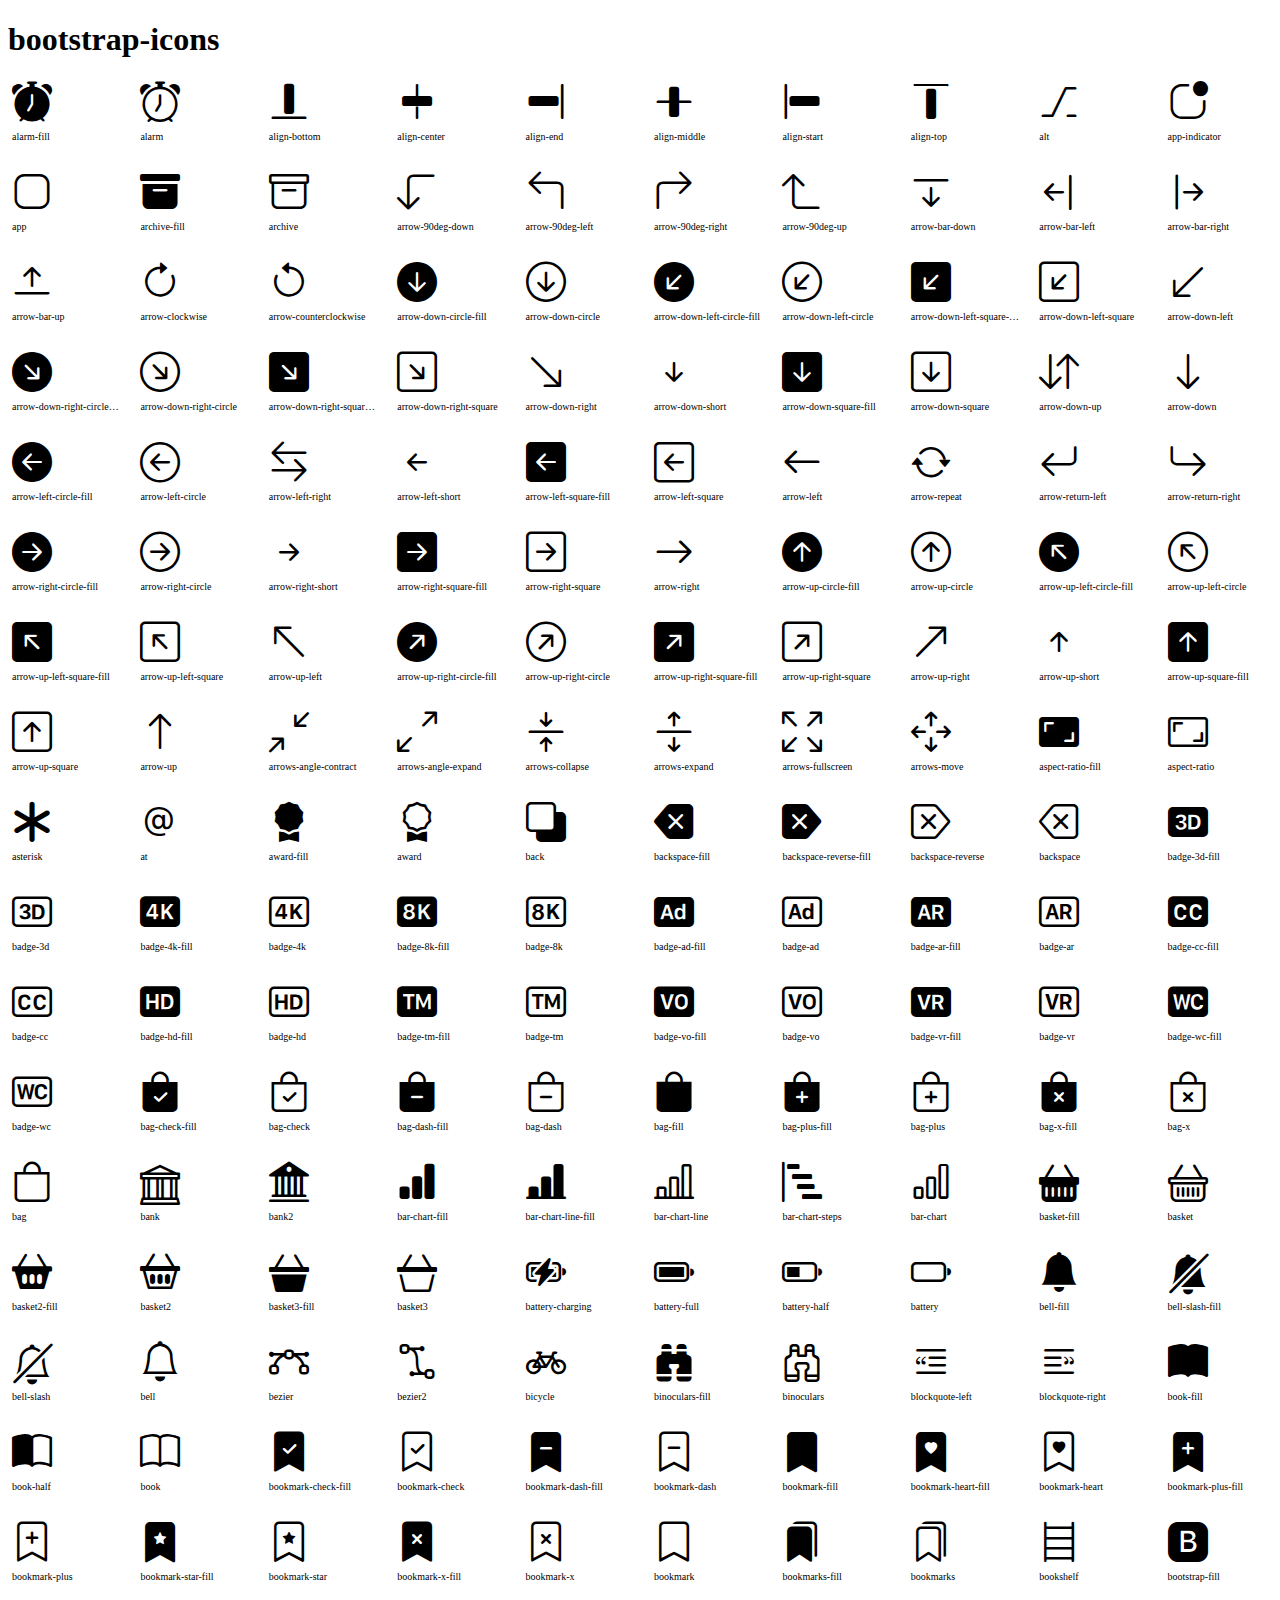
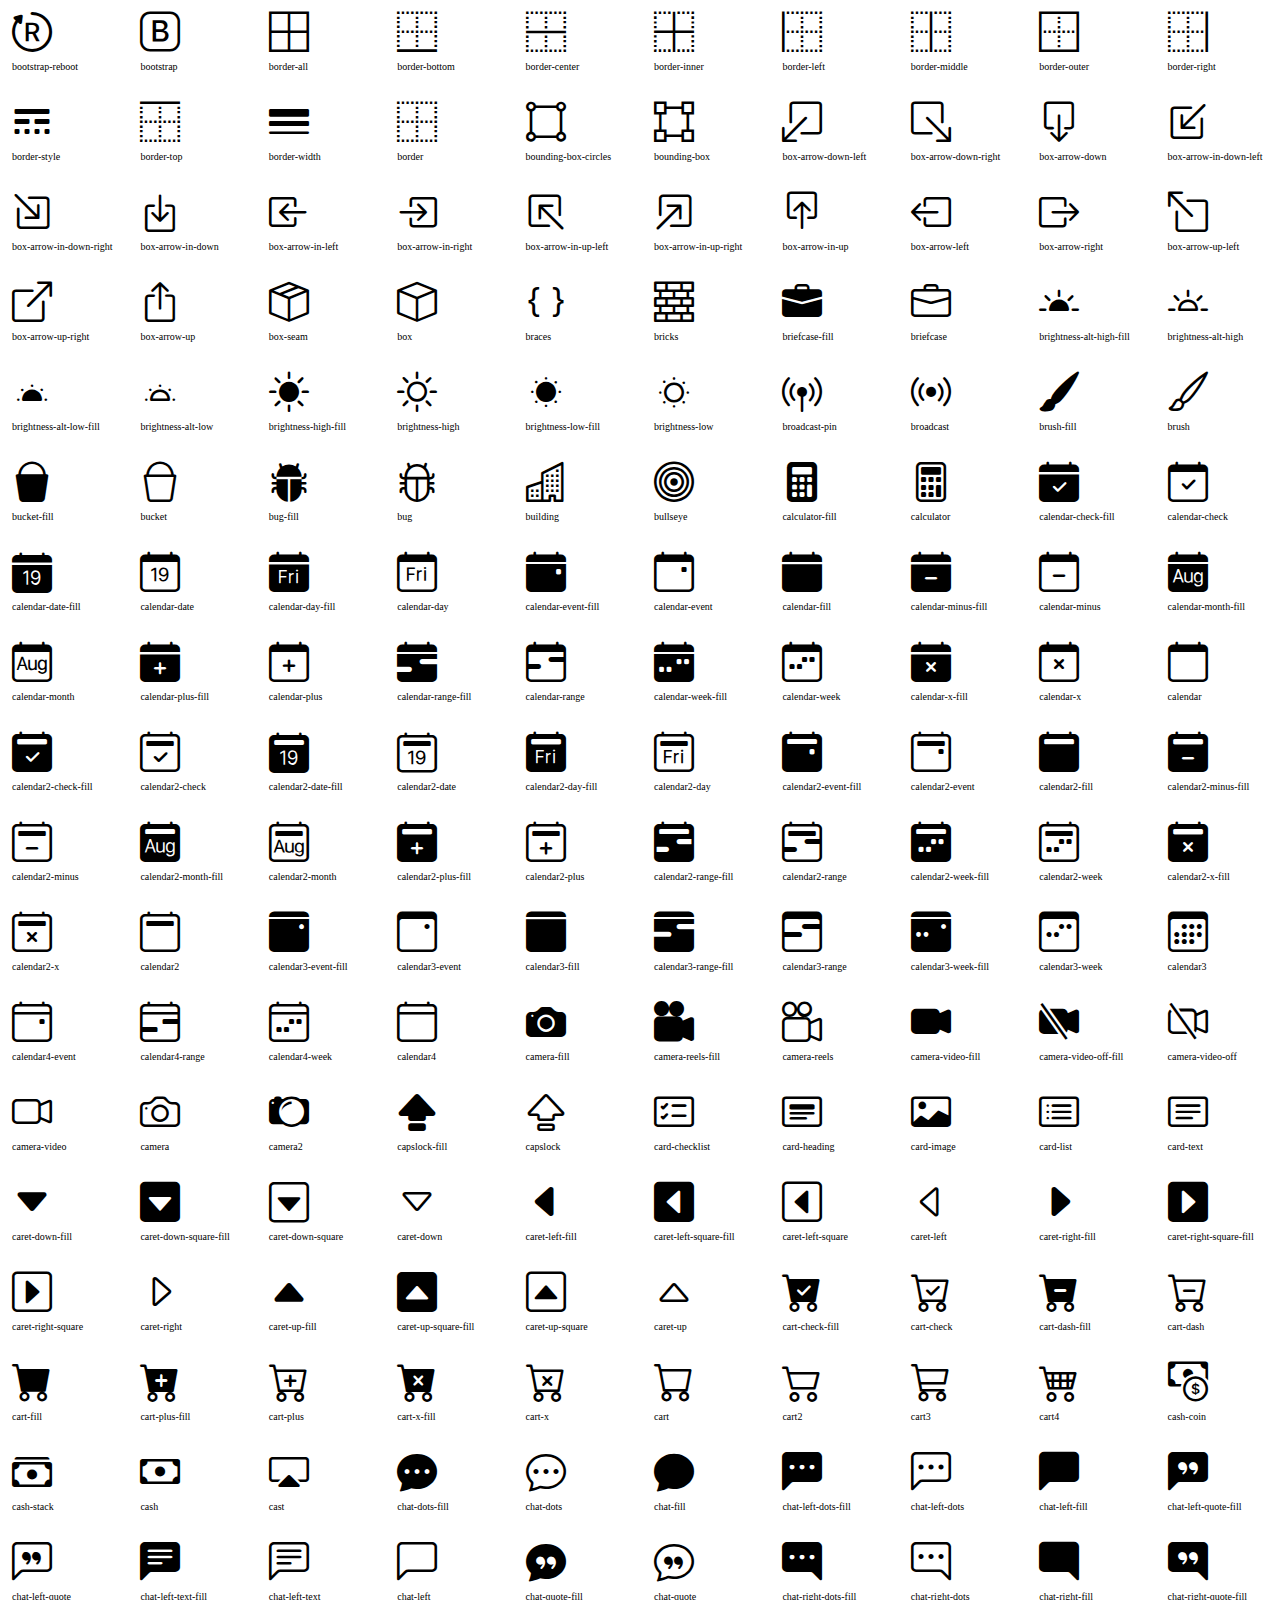
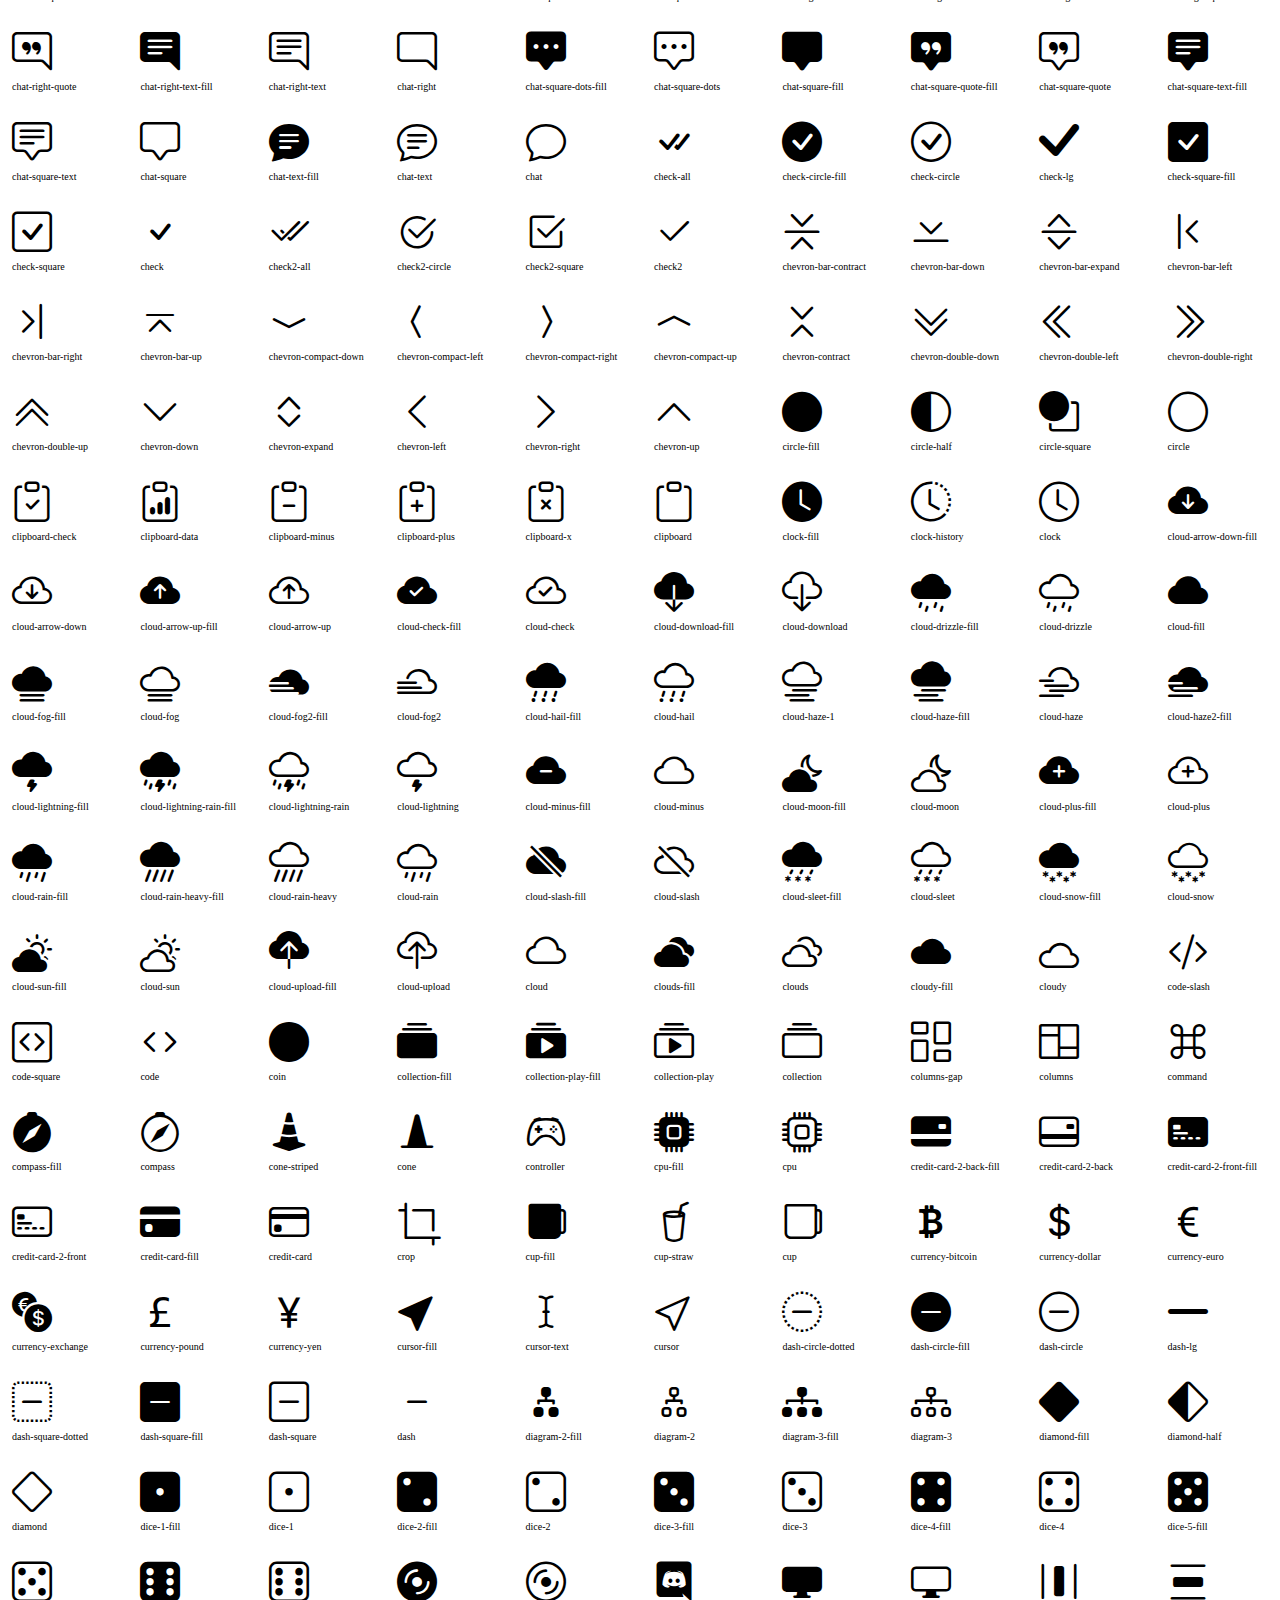
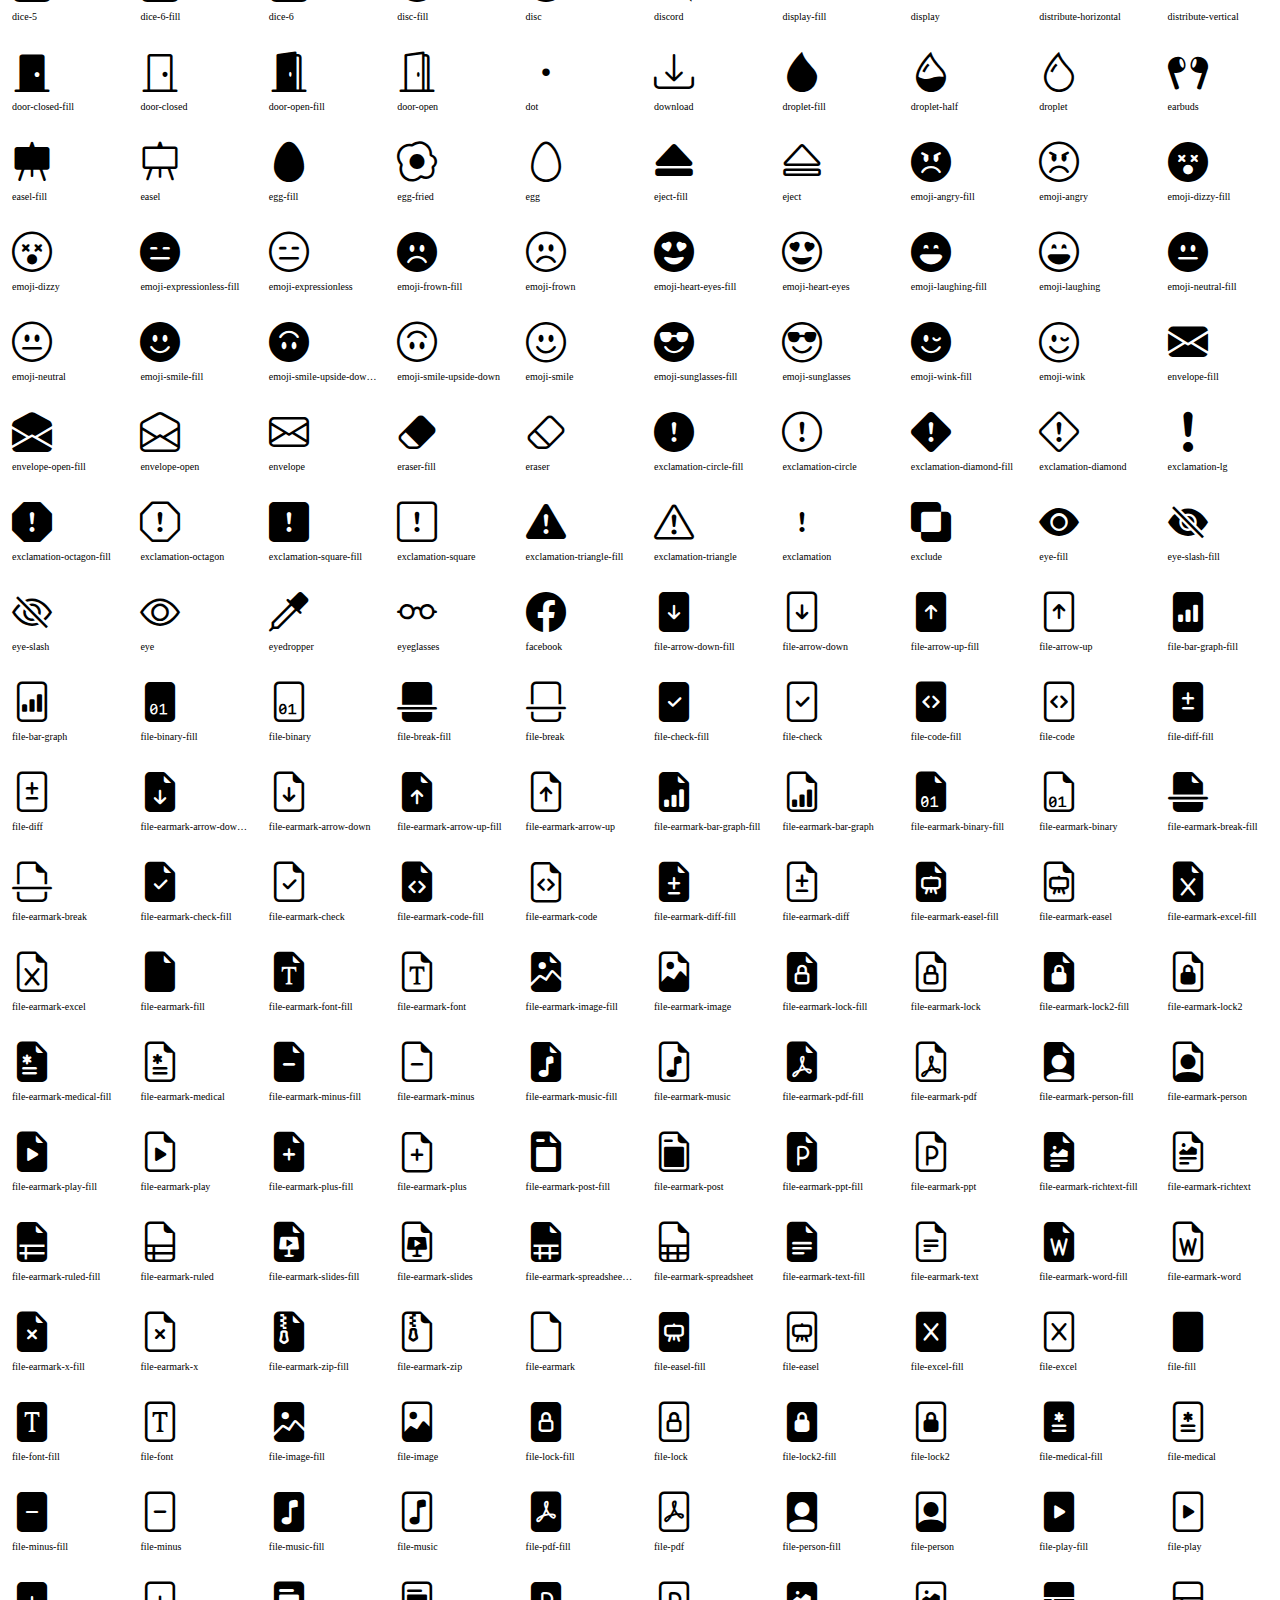
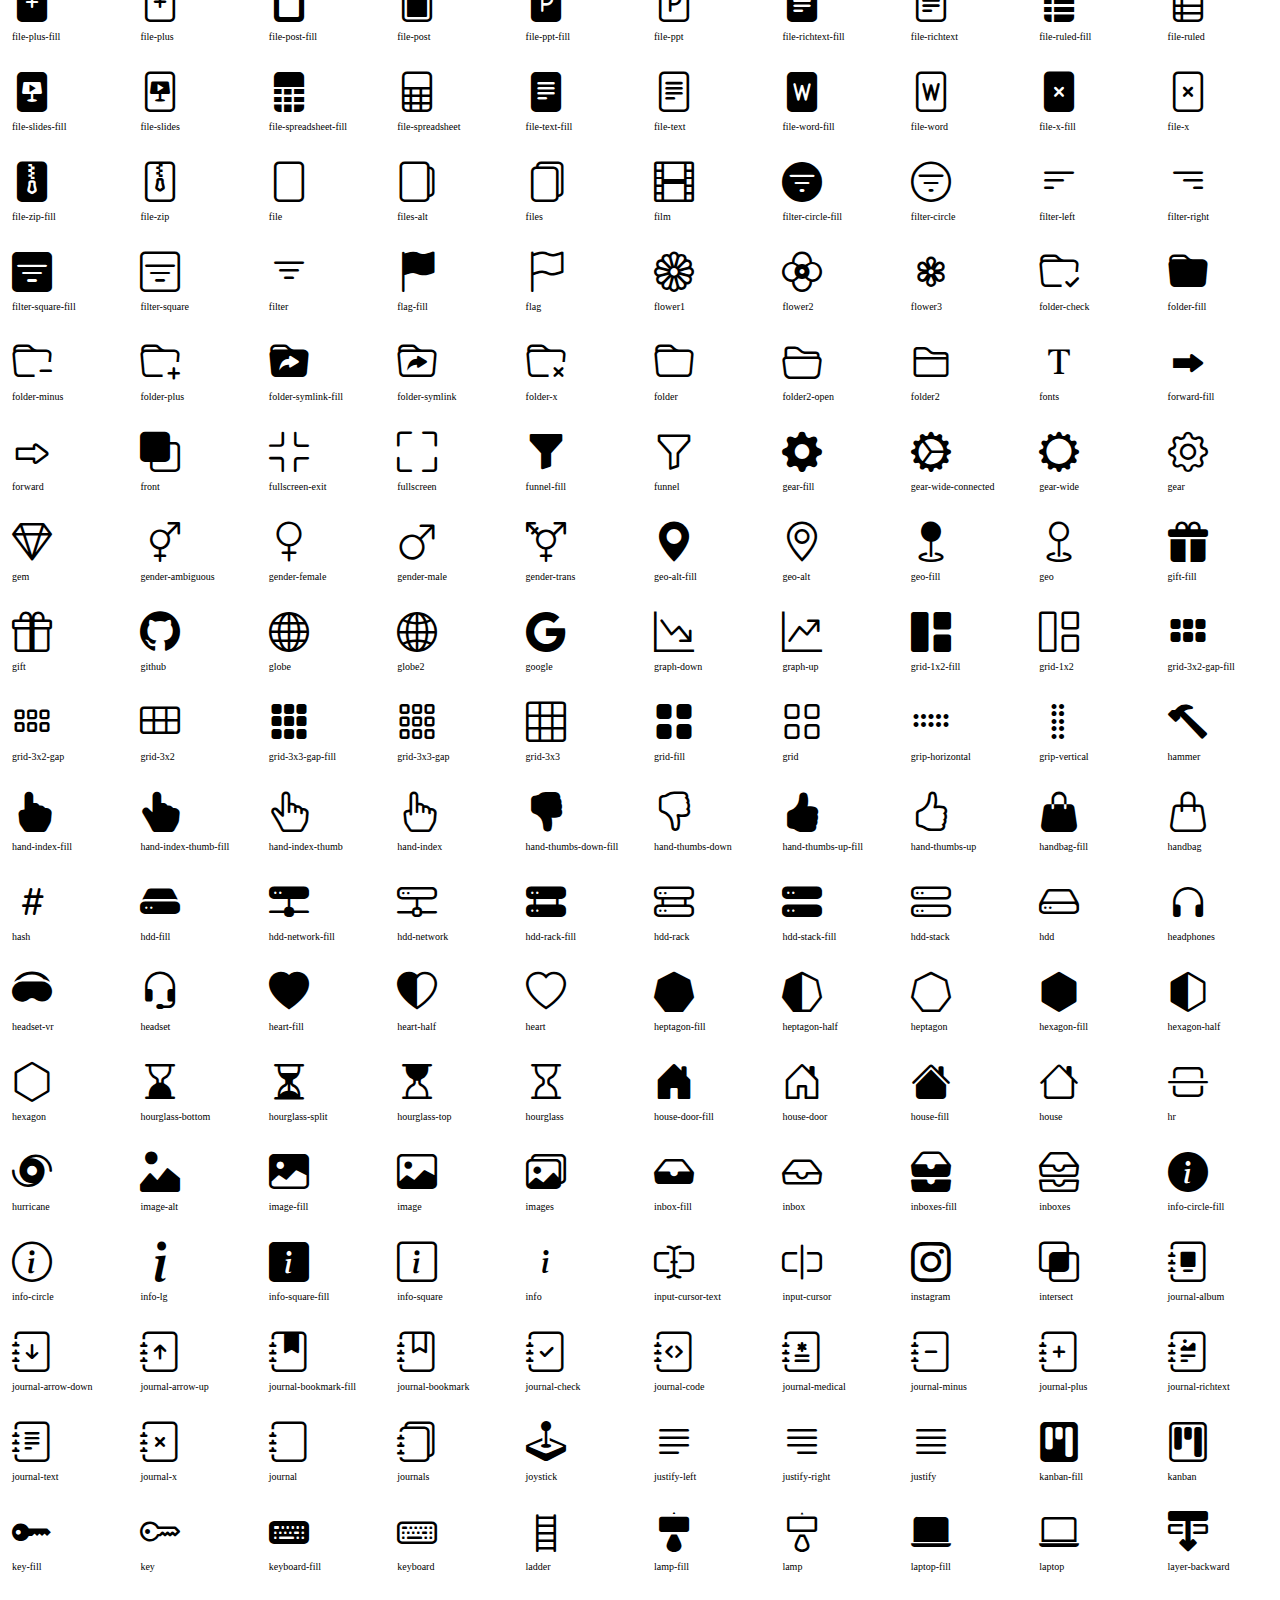
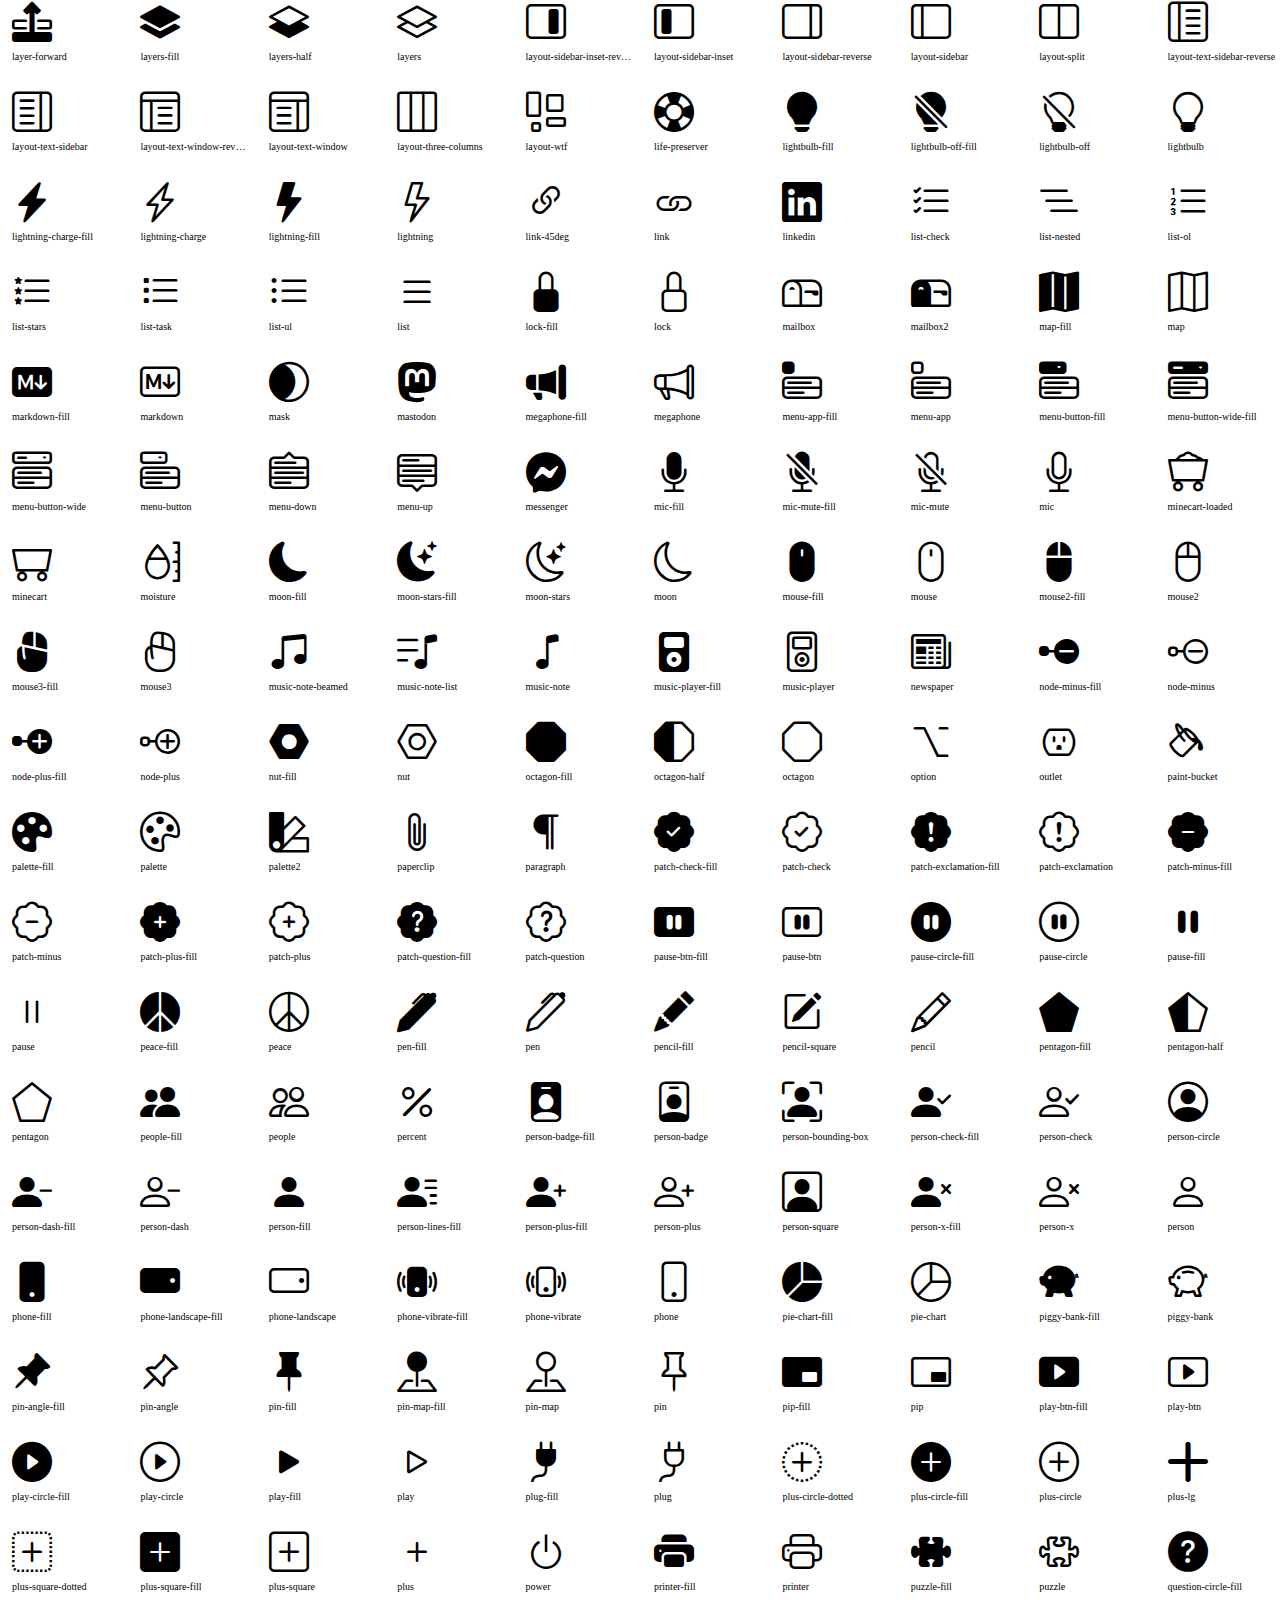
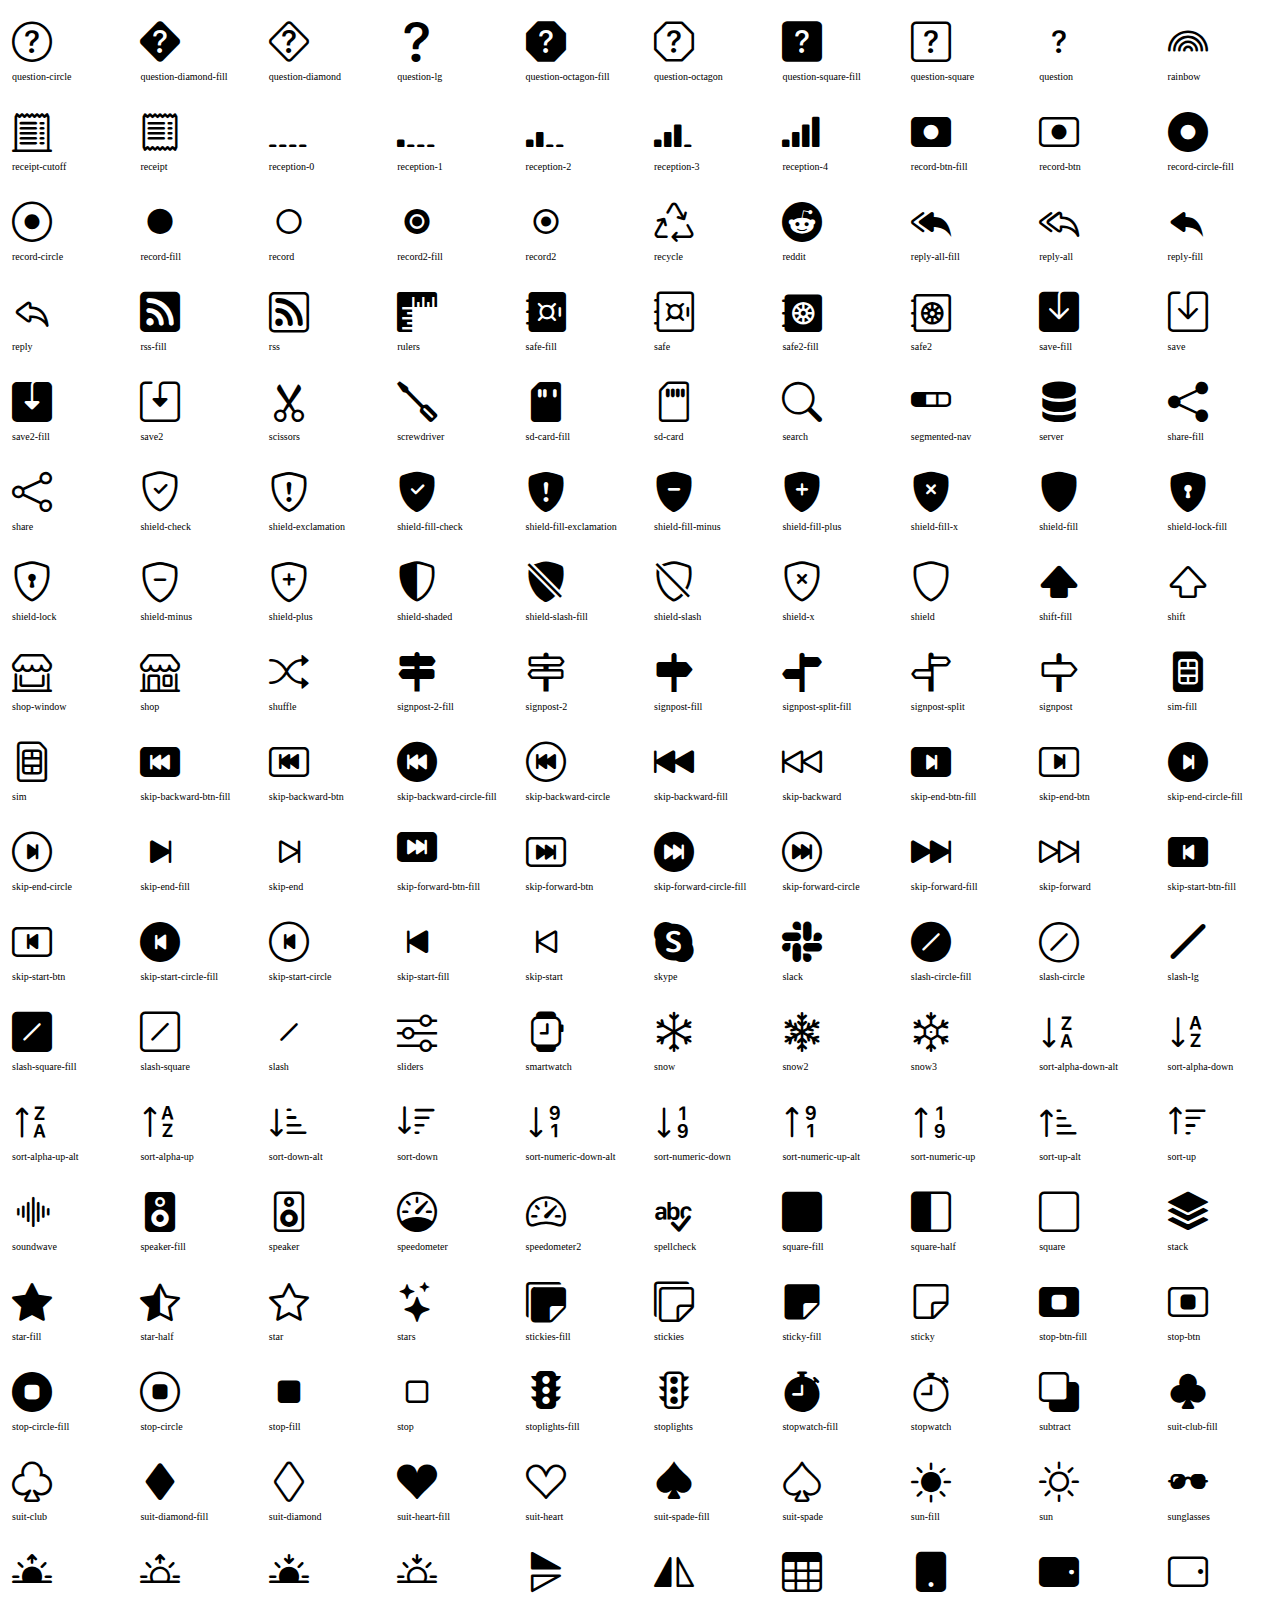
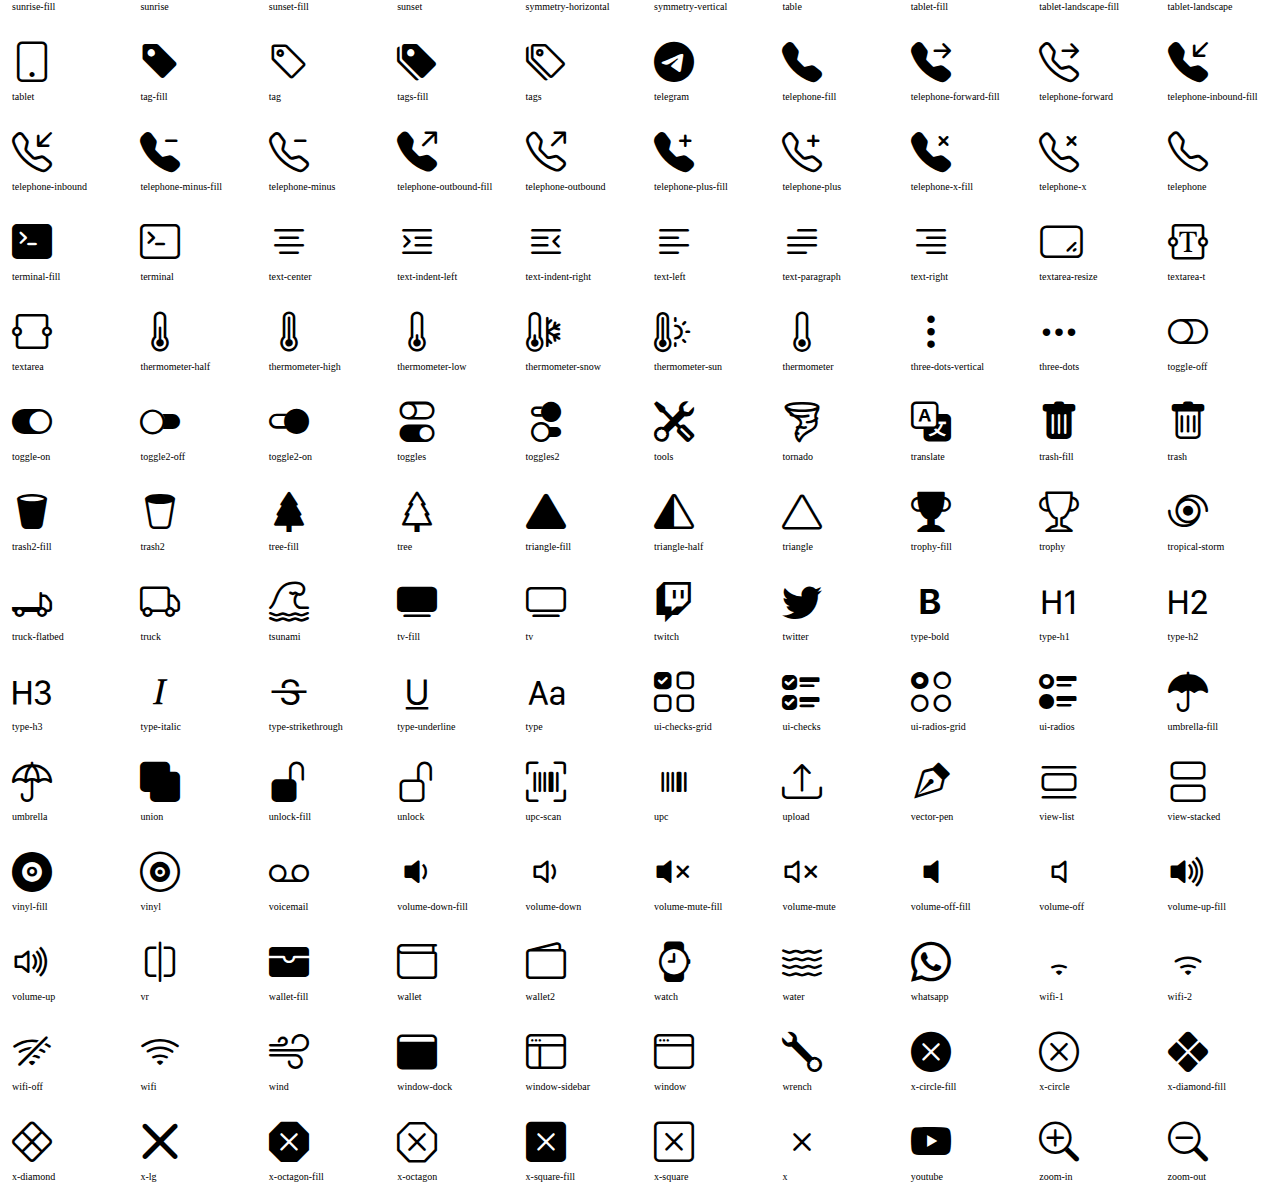
==== commit ad4b0ce9: "Update 2.0" ====
--- a/assets/vendor/bootstrap-icons/index.html
+++ b/assets/vendor/bootstrap-icons/index.html
@@ -526,6 +526,14 @@
       <div class="label">bag</div>
     </div>
     <div class="icon">
+      <i class="bi bi-bank"></i>
+      <div class="label">bank</div>
+    </div>
+    <div class="icon">
+      <i class="bi bi-bank2"></i>
+      <div class="label">bank2</div>
+    </div>
+    <div class="icon">
       <i class="bi bi-bar-chart-fill"></i>
       <div class="label">bar-chart-fill</div>
     </div>
@@ -590,6 +598,14 @@
       <div class="label">bell-fill</div>
     </div>
     <div class="icon">
+      <i class="bi bi-bell-slash-fill"></i>
+      <div class="label">bell-slash-fill</div>
+    </div>
+    <div class="icon">
+      <i class="bi bi-bell-slash"></i>
+      <div class="label">bell-slash</div>
+    </div>
+    <div class="icon">
       <i class="bi bi-bell"></i>
       <div class="label">bell</div>
     </div>
@@ -1342,6 +1358,10 @@
       <div class="label">cart4</div>
     </div>
     <div class="icon">
+      <i class="bi bi-cash-coin"></i>
+      <div class="label">cash-coin</div>
+    </div>
+    <div class="icon">
       <i class="bi bi-cash-stack"></i>
       <div class="label">cash-stack</div>
     </div>
@@ -1494,6 +1514,10 @@
       <div class="label">check-circle</div>
     </div>
     <div class="icon">
+      <i class="bi bi-check-lg"></i>
+      <div class="label">check-lg</div>
+    </div>
+    <div class="icon">
       <i class="bi bi-check-square-fill"></i>
       <div class="label">check-square-fill</div>
     </div>
@@ -1866,6 +1890,10 @@
       <div class="label">code</div>
     </div>
     <div class="icon">
+      <i class="bi bi-coin"></i>
+      <div class="label">coin</div>
+    </div>
+    <div class="icon">
       <i class="bi bi-collection-fill"></i>
       <div class="label">collection-fill</div>
     </div>
@@ -1962,6 +1990,30 @@
       <div class="label">cup</div>
     </div>
     <div class="icon">
+      <i class="bi bi-currency-bitcoin"></i>
+      <div class="label">currency-bitcoin</div>
+    </div>
+    <div class="icon">
+      <i class="bi bi-currency-dollar"></i>
+      <div class="label">currency-dollar</div>
+    </div>
+    <div class="icon">
+      <i class="bi bi-currency-euro"></i>
+      <div class="label">currency-euro</div>
+    </div>
+    <div class="icon">
+      <i class="bi bi-currency-exchange"></i>
+      <div class="label">currency-exchange</div>
+    </div>
+    <div class="icon">
+      <i class="bi bi-currency-pound"></i>
+      <div class="label">currency-pound</div>
+    </div>
+    <div class="icon">
+      <i class="bi bi-currency-yen"></i>
+      <div class="label">currency-yen</div>
+    </div>
+    <div class="icon">
       <i class="bi bi-cursor-fill"></i>
       <div class="label">cursor-fill</div>
     </div>
@@ -1986,6 +2038,10 @@
       <div class="label">dash-circle</div>
     </div>
     <div class="icon">
+      <i class="bi bi-dash-lg"></i>
+      <div class="label">dash-lg</div>
+    </div>
+    <div class="icon">
       <i class="bi bi-dash-square-dotted"></i>
       <div class="label">dash-square-dotted</div>
     </div>
@@ -2302,6 +2358,10 @@
       <div class="label">exclamation-diamond</div>
     </div>
     <div class="icon">
+      <i class="bi bi-exclamation-lg"></i>
+      <div class="label">exclamation-lg</div>
+    </div>
+    <div class="icon">
       <i class="bi bi-exclamation-octagon-fill"></i>
       <div class="label">exclamation-octagon-fill</div>
     </div>
@@ -2566,6 +2626,14 @@
       <div class="label">file-earmark-music</div>
     </div>
     <div class="icon">
+      <i class="bi bi-file-earmark-pdf-fill"></i>
+      <div class="label">file-earmark-pdf-fill</div>
+    </div>
+    <div class="icon">
+      <i class="bi bi-file-earmark-pdf"></i>
+      <div class="label">file-earmark-pdf</div>
+    </div>
+    <div class="icon">
       <i class="bi bi-file-earmark-person-fill"></i>
       <div class="label">file-earmark-person-fill</div>
     </div>
@@ -2750,6 +2818,14 @@
       <div class="label">file-music</div>
     </div>
     <div class="icon">
+      <i class="bi bi-file-pdf-fill"></i>
+      <div class="label">file-pdf-fill</div>
+    </div>
+    <div class="icon">
+      <i class="bi bi-file-pdf"></i>
+      <div class="label">file-pdf</div>
+    </div>
+    <div class="icon">
       <i class="bi bi-file-person-fill"></i>
       <div class="label">file-person-fill</div>
     </div>
@@ -3010,6 +3086,22 @@
       <div class="label">gem</div>
     </div>
     <div class="icon">
+      <i class="bi bi-gender-ambiguous"></i>
+      <div class="label">gender-ambiguous</div>
+    </div>
+    <div class="icon">
+      <i class="bi bi-gender-female"></i>
+      <div class="label">gender-female</div>
+    </div>
+    <div class="icon">
+      <i class="bi bi-gender-male"></i>
+      <div class="label">gender-male</div>
+    </div>
+    <div class="icon">
+      <i class="bi bi-gender-trans"></i>
+      <div class="label">gender-trans</div>
+    </div>
+    <div class="icon">
       <i class="bi bi-geo-alt-fill"></i>
       <div class="label">geo-alt-fill</div>
     </div>
@@ -3190,6 +3282,10 @@
       <div class="label">headphones</div>
     </div>
     <div class="icon">
+      <i class="bi bi-headset-vr"></i>
+      <div class="label">headset-vr</div>
+    </div>
+    <div class="icon">
       <i class="bi bi-headset"></i>
       <div class="label">headset</div>
     </div>
@@ -3310,6 +3406,10 @@
       <div class="label">info-circle</div>
     </div>
     <div class="icon">
+      <i class="bi bi-info-lg"></i>
+      <div class="label">info-lg</div>
+    </div>
+    <div class="icon">
       <i class="bi bi-info-square-fill"></i>
       <div class="label">info-square-fill</div>
     </div>
@@ -3634,6 +3734,10 @@
       <div class="label">mask</div>
     </div>
     <div class="icon">
+      <i class="bi bi-mastodon"></i>
+      <div class="label">mastodon</div>
+    </div>
+    <div class="icon">
       <i class="bi bi-megaphone-fill"></i>
       <div class="label">megaphone-fill</div>
     </div>
@@ -3674,6 +3778,10 @@
       <div class="label">menu-up</div>
     </div>
     <div class="icon">
+      <i class="bi bi-messenger"></i>
+      <div class="label">messenger</div>
+    </div>
+    <div class="icon">
       <i class="bi bi-mic-fill"></i>
       <div class="label">mic-fill</div>
     </div>
@@ -4046,6 +4154,14 @@
       <div class="label">pie-chart</div>
     </div>
     <div class="icon">
+      <i class="bi bi-piggy-bank-fill"></i>
+      <div class="label">piggy-bank-fill</div>
+    </div>
+    <div class="icon">
+      <i class="bi bi-piggy-bank"></i>
+      <div class="label">piggy-bank</div>
+    </div>
+    <div class="icon">
       <i class="bi bi-pin-angle-fill"></i>
       <div class="label">pin-angle-fill</div>
     </div>
@@ -4058,6 +4174,14 @@
       <div class="label">pin-fill</div>
     </div>
     <div class="icon">
+      <i class="bi bi-pin-map-fill"></i>
+      <div class="label">pin-map-fill</div>
+    </div>
+    <div class="icon">
+      <i class="bi bi-pin-map"></i>
+      <div class="label">pin-map</div>
+    </div>
+    <div class="icon">
       <i class="bi bi-pin"></i>
       <div class="label">pin</div>
     </div>
@@ -4114,6 +4238,10 @@
       <div class="label">plus-circle</div>
     </div>
     <div class="icon">
+      <i class="bi bi-plus-lg"></i>
+      <div class="label">plus-lg</div>
+    </div>
+    <div class="icon">
       <i class="bi bi-plus-square-dotted"></i>
       <div class="label">plus-square-dotted</div>
     </div>
@@ -4166,6 +4294,10 @@
       <div class="label">question-diamond</div>
     </div>
     <div class="icon">
+      <i class="bi bi-question-lg"></i>
+      <div class="label">question-lg</div>
+    </div>
+    <div class="icon">
       <i class="bi bi-question-octagon-fill"></i>
       <div class="label">question-octagon-fill</div>
     </div>
@@ -4250,6 +4382,14 @@
       <div class="label">record2</div>
     </div>
     <div class="icon">
+      <i class="bi bi-recycle"></i>
+      <div class="label">recycle</div>
+    </div>
+    <div class="icon">
+      <i class="bi bi-reddit"></i>
+      <div class="label">reddit</div>
+    </div>
+    <div class="icon">
       <i class="bi bi-reply-all-fill"></i>
       <div class="label">reply-all-fill</div>
     </div>
@@ -4278,6 +4418,22 @@
       <div class="label">rulers</div>
     </div>
     <div class="icon">
+      <i class="bi bi-safe-fill"></i>
+      <div class="label">safe-fill</div>
+    </div>
+    <div class="icon">
+      <i class="bi bi-safe"></i>
+      <div class="label">safe</div>
+    </div>
+    <div class="icon">
+      <i class="bi bi-safe2-fill"></i>
+      <div class="label">safe2-fill</div>
+    </div>
+    <div class="icon">
+      <i class="bi bi-safe2"></i>
+      <div class="label">safe2</div>
+    </div>
+    <div class="icon">
       <i class="bi bi-save-fill"></i>
       <div class="label">save-fill</div>
     </div>
@@ -4302,6 +4458,14 @@
       <div class="label">screwdriver</div>
     </div>
     <div class="icon">
+      <i class="bi bi-sd-card-fill"></i>
+      <div class="label">sd-card-fill</div>
+    </div>
+    <div class="icon">
+      <i class="bi bi-sd-card"></i>
+      <div class="label">sd-card</div>
+    </div>
+    <div class="icon">
       <i class="bi bi-search"></i>
       <div class="label">search</div>
     </div>
@@ -4538,6 +4702,10 @@
       <div class="label">skip-start</div>
     </div>
     <div class="icon">
+      <i class="bi bi-skype"></i>
+      <div class="label">skype</div>
+    </div>
+    <div class="icon">
       <i class="bi bi-slack"></i>
       <div class="label">slack</div>
     </div>
@@ -4550,6 +4718,10 @@
       <div class="label">slash-circle</div>
     </div>
     <div class="icon">
+      <i class="bi bi-slash-lg"></i>
+      <div class="label">slash-lg</div>
+    </div>
+    <div class="icon">
       <i class="bi bi-slash-square-fill"></i>
       <div class="label">slash-square-fill</div>
     </div>
@@ -5018,6 +5190,10 @@
       <div class="label">tornado</div>
     </div>
     <div class="icon">
+      <i class="bi bi-translate"></i>
+      <div class="label">translate</div>
+    </div>
+    <div class="icon">
       <i class="bi bi-trash-fill"></i>
       <div class="label">trash-fill</div>
     </div>
@@ -5308,6 +5484,10 @@
     <div class="icon">
       <i class="bi bi-x-diamond"></i>
       <div class="label">x-diamond</div>
+    </div>
+    <div class="icon">
+      <i class="bi bi-x-lg"></i>
+      <div class="label">x-lg</div>
     </div>
     <div class="icon">
       <i class="bi bi-x-octagon-fill"></i>
